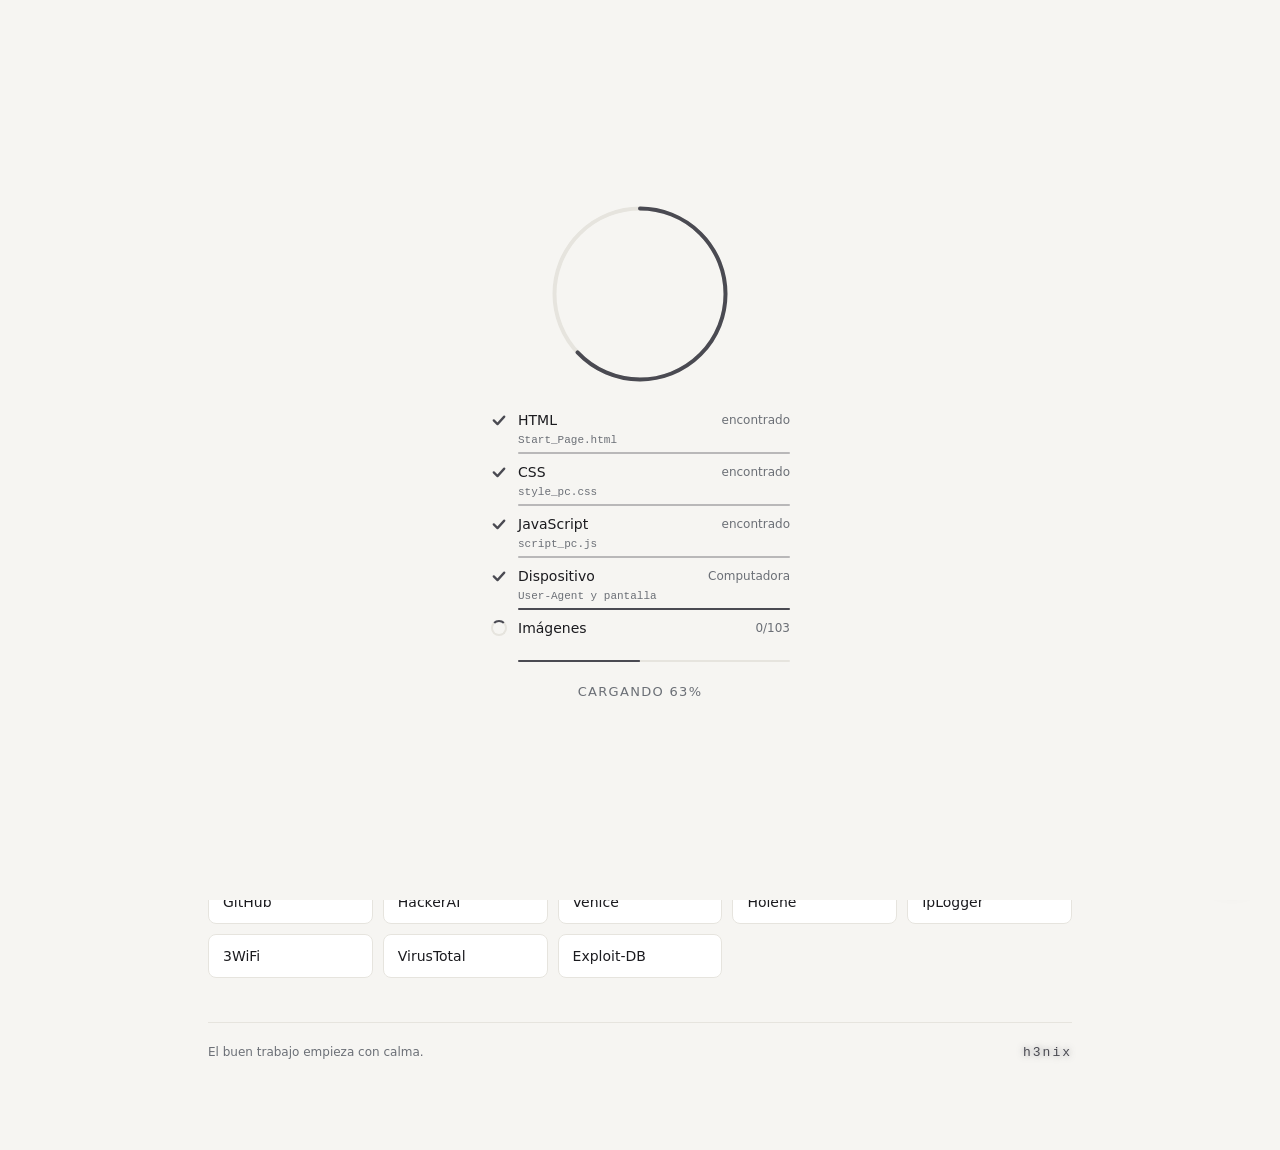
==== Start_Page.html @ fe0978cd "Add files via upload" ====
<!DOCTYPE html>
<html lang="es">
<head>
  <meta charset="UTF-8">
  <meta name="viewport" content="width=device-width, initial-scale=1, viewport-fit=cover">
  <!-- Seguridad: solo se ejecutan TUS script_pc.js y script_mov.js; nada inline, nada de otros sitios -->
  <meta http-equiv="Content-Security-Policy" content="default-src 'none'; script-src 'self'; style-src 'self' 'unsafe-inline' https://fonts.googleapis.com; font-src https://fonts.gstatic.com; img-src 'self' data: blob: https://www.google.com https://*.gstatic.com; connect-src 'self' https://api.open-meteo.com https://suggestqueries.google.com https://duckduckgo.com https://es.wikipedia.org; form-action 'self'; base-uri 'none'; object-src 'none'">
  <meta name="referrer" content="no-referrer">
  <title>AKON Search</title>
  <link rel="icon" type="image/png" href="images/Start_Page.png">
  <link rel="preconnect" href="https://fonts.googleapis.com">
  <link rel="preconnect" href="https://fonts.gstatic.com" crossorigin>
  <link href="https://fonts.googleapis.com/css2?family=Fraunces:opsz,wght@9..144,340;9..144,480&family=Inter:wght@400;500;600;700&family=Share+Tech+Mono&display=swap" rel="stylesheet">
  <link rel="stylesheet" href="style_pc.css">
  <link rel="stylesheet" href="style_mov.css" data-for="mobile">
  <!-- Sin JavaScript la página no inicia: se queda el aviso -->
  <noscript><style>.intro-center{display:none} .err{display:flex !important; opacity:1 !important; animation:none !important}</style></noscript>
</head>
<body class="intro-active intro-name">

<!-- Pantalla de inicio: logo con anillo de carga que luego viaja a su lugar; la maneja script_pc.js (sección 16) -->
<div class="intro" id="intro" aria-hidden="true">
  <div class="intro-center">
    <div class="intro-stage">
      <svg class="intro-ring" viewBox="0 0 120 120"><circle class="ring-bg" cx="60" cy="60" r="54"></circle><circle class="ring-fg" id="introRing" cx="60" cy="60" r="54"></circle></svg>
      <img class="intro-logo" id="introLogo" src="images/Logo.png" alt="" width="120" height="120">
      <span class="intro-check"><svg viewBox="0 0 24 24" fill="none" stroke="currentColor" stroke-width="3" stroke-linecap="round" stroke-linejoin="round"><polyline points="5 12.5 10 17.5 19 7.5"></polyline></svg></span>
    </div>
    <ul class="intro-steps" id="introSteps"></ul>
    <div class="intro-text"><span id="introLabel">Cargando</span> <span id="introPct">0%</span></div>
  </div>
</div>

<!-- Páginas de error (404 y 106). script_pc.js las muestra en lugar de la página cuando falta algo o no hay internet
     y cambia los textos. Si script_pc.js no cargó, esta misma pantalla (con los textos de aquí) aparece sola a los 8 s, solo con CSS. -->
<div class="err" id="errPage" hidden>
  <div class="err-page">
    <div class="err-scene">
      <div class="err-art" role="img" aria-label="Un cavernícola jugando con un cable"></div>
      <h1 id="errCode">404</h1>
    </div>
    <div class="err-box">
      <h2 id="errTitle">Parece que algo se perdió</h2>
      <p id="errText">No se pudo iniciar AKON Search: falta <b>script_pc.js</b> o JavaScript está desactivado.</p>
      <p class="err-detail" id="errDetail" hidden></p>
      <div><a class="err-btn" id="errBtn" href="">
        <svg viewBox="0 0 24 24" fill="none" stroke="currentColor" stroke-width="2.4" stroke-linecap="round" stroke-linejoin="round" aria-hidden="true"><path d="M21 12a9 9 0 1 1-2.64-6.36"></path><polyline points="21 3 21 9 15 9"></polyline></svg>
        <span>Reintentar</span>
      </a></div>
    </div>
  </div>
</div>
<main>

  <!-- Tu logo va en images/Logo.png (si no existe, solo se ve el nombre) -->
  <div class="masthead">
    <div class="brand">
      <img class="brand-logo" src="images/Logo.png" alt="" width="110" height="110">
      <span class="brand-name">AKON Search</span>
    </div>
  </div>

  <div class="hero">
    <div class="greeting" id="greeting">Buenos días</div>
    <div class="clock"><time id="clockTime">00:00</time><span class="ampm" id="clockPeriod"></span></div>
    <div class="date" id="date">—</div>

    <!-- Clima (lo llena script_pc.js). Clic: usar mi ubicación / volver al lugar por defecto -->
    <button type="button" class="weather" id="weather" aria-label="Clima actual" title="Clic para usar mi ubicación">
      <span class="w-top"><span class="w-icon" id="wIcon" aria-hidden="true"></span><span class="w-temp" id="wTemp"></span></span>
      <span class="w-desc" id="wDesc"></span>
      <span class="w-meta" id="wPlace"></span>
      <span class="w-meta" id="wDetail"></span>
    </button>
  </div>

  <!-- Los buscadores del menú los genera script_pc.js a partir de la lista ENGINES -->
  <form class="search" id="searchForm" autocomplete="off">
    <button type="button" class="engine-btn" id="engineBtn" aria-haspopup="listbox" aria-expanded="false" aria-label="Elegir buscador">
      <span class="engine-mark" id="engineMark">G</span>
      <svg class="chev" viewBox="0 0 24 24" fill="none" stroke-width="2.4" stroke-linecap="round" stroke-linejoin="round"><polyline points="6 9 12 15 18 9"></polyline></svg>
    </button>

    <input id="q" type="text" maxlength="200" placeholder="Buscar con Google" aria-label="Buscar" autocomplete="off" spellcheck="false">
    <div class="ph-overlay" id="phOverlay" aria-hidden="true"><span id="phText"></span><span class="ph-bar"></span></div>

    <ul class="engine-menu" id="engineMenu" role="listbox"></ul>

    <div class="history-menu" id="historyMenu">
      <div class="history-head">
        <span>Búsquedas recientes</span>
        <button type="button" class="clear-btn" id="clearHistory">Borrar</button>
      </div>
      <ul class="history-list" id="historyList" role="listbox" aria-label="Búsquedas recientes"></ul>
    </div>
  </form>

  <!-- Accesos directos: los agregas tú con el botón "+" (se guardan en el navegador); script_pc.js los dibuja -->
  <div class="shortcuts" id="shortcuts" aria-label="Accesos directos"></div>

  <!-- Para agregar un enlace: copia un <a> de cualquier sección y cambia href, la imagen y el texto.
       El tamaño del icono se cambia con width y height del <img>. -->
  <section>
    <h2>Redes sociales</h2>
    <div class="grid">
      <a href="https://www.linkedin.com" target="_blank" rel="noopener">
        <img src="images/LinkedIn.png" alt="" width="35" height="35">
        LinkedIn
      </a>

      <a href="https://4chan.org/" target="_blank" rel="noopener">
        <img src="images/4Chan.png" alt="" width="60" height="35">
        4chan
      </a>

      <a href="https://web.whatsapp.com/" target="_blank" rel="noopener">
        <img src="images/WhatsApp.png" alt="" width="35" height="35">
        WhatsApp
      </a>
    </div>
  </section>

  <section>
    <h2>Google</h2>
    <div class="grid">
      <a href="https://mail.google.com" target="_blank" rel="noopener">
        <img src="images/Gmail.png" alt="" width="55" height="30">
        Gmail
      </a>

      <a href="https://drive.google.com" target="_blank" rel="noopener">
        <img src="images/GoogleDrive.png" alt="" width="55" height="35">
        Google Drive
      </a>

      <a href="https://www.youtube.com/" target="_blank" rel="noopener">
        <img src="images/YouTube.png" alt="" width="55" height="35">
        YouTube
      </a>

      <a href="https://classroom.google.com/" target="_blank" rel="noopener">
        <img src="images/Classroom.png" alt="" width="55" height="35">
        Classroom
      </a>
    </div>
  </section>

  <section>
    <h2>Inteligencia artificial</h2>
    <div class="grid">
      <a href="https://claude.ai" target="_blank" rel="noopener">
        <img src="images/Claude.png" alt="" width="35" height="35">
        Claude
      </a>

      <a href="https://gemini.google.com" target="_blank" rel="noopener">
        <img src="images/Gemini.png" alt="" width="35" height="35">
        Gemini
      </a>

      <a href="https://chatgpt.com" target="_blank" rel="noopener">
        <img src="images/ChatGPT.png" alt="" width="35" height="35">
        ChatGPT
      </a>

      <a href="https://grok.com/" target="_blank" rel="noopener">
        <img src="images/Grok.png" alt="" width="35" height="35">
        Grok
      </a>

      <a href="https://chat.deepseek.com/" target="_blank" rel="noopener">
        <img src="images/DeepSeek.png" alt="" width="60" height="35">
        DeepSeek
      </a>
    </div>
  </section>

  <section>
    <h2>Herramientas de hacking</h2>
    <div class="grid">
      <a href="https://github.com" target="_blank" rel="noopener">
        <img src="images/GitHub.png" alt="" width="35" height="35">
        GitHub
      </a>

      <a href="https://hackerai.co/" target="_blank" rel="noopener">
        <img src="images/HackerAI.png" alt="" width="35" height="35">
        HackerAI
      </a>

      <a href="https://venice.ai/token" target="_blank" rel="noopener">
        <img src="images/Venice.png" alt="" width="35" height="35">
        Venice
      </a>

      <a href="https://holehe.org/" target="_blank" rel="noopener">
        <img src="images/Holehe.png" alt="" width="75" height="35">
        Holehe
      </a>

      <a href="https://iplogger.org/" target="_blank" rel="noopener">
        <img src="images/IpLogger.png" alt="" width="35" height="35">
        IpLogger
      </a>

      <a href="https://3wifi.dev/" target="_blank" rel="noopener">
        <img src="images/3WiFi.png" alt="" width="35" height="35">
        3WiFi
      </a>

      <a href="https://www.virustotal.com/" target="_blank" rel="noopener">
        <img src="images/VirusTotal.png" alt="" width="35" height="35">
        VirusTotal
      </a>

      <a href="https://www.exploit-db.com/" target="_blank" rel="noopener">
        <img src="images/ExploitDB.png" alt="" width="35" height="35">
        Exploit-DB
      </a>
    </div>
  </section>

  <footer>
    <span>El buen trabajo empieza con calma.</span>
    <span class="signature">h3nix</span>
  </footer>

</main>

<!-- Botón para abrir "Personalizar"; script_pc.js llena cada parte del panel -->
<button type="button" class="fab" id="bgBtn" aria-label="Personalizar" aria-expanded="false" aria-controls="bgPanel">
  <span class="fab-label" aria-hidden="true">Personalizar</span>
  <svg class="fab-icon" viewBox="0 0 24 24" fill="none" stroke="currentColor" stroke-width="2" stroke-linecap="round" stroke-linejoin="round">
    <path class="pencil-line" d="M12 20h9"></path>
    <path d="M16.5 3.5a2.121 2.121 0 0 1 3 3L7 19l-4 1 1-4Z"></path>
  </svg>
</button>

<aside class="cz-panel" id="bgPanel" aria-hidden="true">
  <!-- El contenido va en su propia caja con scroll: así la barra queda dentro del panel y lejos de las esquinas redondeadas -->
  <div class="cz-scroll">
    <div class="cz-head">
      <span>Personalizar</span>
      <button type="button" class="cz-close" id="bgClose" aria-label="Cerrar">×</button>
    </div>

    <div class="cz-section">
      <h4>Apariencia</h4>
      <div class="cz-swatches" id="themeSwatches"></div>
    </div>

    <div class="cz-section">
      <div class="cz-row">
        <span>Fondos de pantalla</span>
        <label class="cz-switch">
          <input type="checkbox" id="bgToggle" checked>
          <span class="cz-slider"></span>
        </label>
      </div>
      <div class="bg-grid" id="bgGrid"></div>
    </div>

    <div class="cz-section">
      <div class="cz-row">
        <span>Accesos directos</span>
        <label class="cz-switch">
          <input type="checkbox" id="scToggle" checked>
          <span class="cz-slider"></span>
        </label>
      </div>
      <div class="cz-row cz-sub" id="scRowsRow">
        <span>Número de filas</span>
        <select class="cz-select" id="scRows">
          <option value="1">1</option>
          <option value="2">2</option>
          <option value="3">3</option>
          <option value="99">Todas</option>
        </select>
      </div>
    </div>
  </div>

  <!-- Enlace fijo abajo a la izquierda: queda siempre visible, aunque el contenido haga scroll -->
  <div class="cz-foot">
    <button type="button" class="cz-more" id="bgMore">
      <svg viewBox="0 0 24 24" fill="none" stroke="currentColor" stroke-width="2" stroke-linecap="round" stroke-linejoin="round" aria-hidden="true">
        <circle cx="12" cy="12" r="3"></circle>
        <path d="M19.4 15a1.65 1.65 0 0 0 .33 1.82l.06.06a2 2 0 0 1 0 2.83 2 2 0 0 1-2.83 0l-.06-.06a1.65 1.65 0 0 0-1.82-.33 1.65 1.65 0 0 0-1 1.51V21a2 2 0 0 1-2 2 2 2 0 0 1-2-2v-.09A1.65 1.65 0 0 0 9 19.4a1.65 1.65 0 0 0-1.82.33l-.06.06a2 2 0 0 1-2.83 0 2 2 0 0 1 0-2.83l.06-.06a1.65 1.65 0 0 0 .33-1.82 1.65 1.65 0 0 0-1.51-1H3a2 2 0 0 1-2-2 2 2 0 0 1 2-2h.09A1.65 1.65 0 0 0 4.6 9a1.65 1.65 0 0 0-.33-1.82l-.06-.06a2 2 0 0 1 0-2.83 2 2 0 0 1 2.83 0l.06.06a1.65 1.65 0 0 0 1.82.33H9a1.65 1.65 0 0 0 1-1.51V3a2 2 0 0 1 2-2 2 2 0 0 1 2 2v.09a1.65 1.65 0 0 0 1 1.51 1.65 1.65 0 0 0 1.82-.33l.06-.06a2 2 0 0 1 2.83 0 2 2 0 0 1 0 2.83l-.06.06a1.65 1.65 0 0 0-.33 1.82V9a1.65 1.65 0 0 0 1.51 1H21a2 2 0 0 1 2 2 2 2 0 0 1-2 2h-.09a1.65 1.65 0 0 0-1.51 1z"></path>
      </svg>
      <span>Administrar más ajustes</span>
    </button>
  </div>
</aside>
<input type="file" id="bgFileInput" accept="image/*" hidden>

<!-- Buscador rápido (Ctrl + V): desenfoca la página y muestra solo esta barra; lo llena script_pc.js -->
<div class="qs" id="qs" aria-hidden="true">
  <div class="qs-box" role="dialog" aria-label="Buscador rápido">
    <div class="qs-bar">
      <svg class="qs-icon" viewBox="0 0 24 24" fill="none" stroke="currentColor" stroke-width="2" stroke-linecap="round" stroke-linejoin="round" aria-hidden="true"><circle cx="11" cy="11" r="7"></circle><line x1="21" y1="21" x2="16.5" y2="16.5"></line></svg>
      <input id="qsInput" type="text" maxlength="200" placeholder="Buscador rápido" aria-label="Buscador rápido" autocomplete="off" spellcheck="false">
      <kbd>Esc</kbd>
    </div>
    <ul class="qs-list" id="qsList" role="listbox"></ul>
    <div class="qs-foot">
      <span><kbd>↑</kbd><kbd>↓</kbd> mover</span>
      <span><kbd>↵</kbd> abrir</span>
      <span><kbd>⇧</kbd><kbd>↵</kbd> buscar en la web</span>
    </div>
  </div>
</div>

<dialog class="sc-dialog" id="scDialog" aria-labelledby="scTitle">
  <form class="sc-form" id="scForm" novalidate>
    <h3 id="scTitle">Nuevo acceso directo</h3>
    <label>Dirección
      <input id="scUrl" type="text" maxlength="2048" inputmode="url" placeholder="youtube.com" autocomplete="off" spellcheck="false">
    </label>
    <label>Nombre (opcional)
      <input id="scName" type="text" placeholder="YouTube" maxlength="24" autocomplete="off">
    </label>
    <div class="sc-error" id="scError" role="alert"></div>
    <div class="sc-actions">
      <button type="button" class="sc-btn" id="scCancel">Cancelar</button>
      <button type="submit" class="sc-btn primary">Agregar</button>
    </div>
  </form>
</dialog>

<!-- Celular: barra de navegación inferior con 3 pestañas (Inicio, Enlaces y Ajustes). Solo se ve cuando el dispositivo es móvil;
     la maneja script_mov.js, que dibuja el hueco "líquido" y mueve la burbuja blanca. -->
<nav class="mnav" id="mnav" aria-label="Navegación">
  <svg class="mnav-shadow" aria-hidden="true" focusable="false"><path id="mnavShadow"></path></svg>
  <div class="mnav-glass" id="mnavGlass" aria-hidden="true"></div>
  <svg class="mnav-rim" aria-hidden="true" focusable="false">
    <defs>
      <linearGradient id="mnavRimGrad" x1="0" y1="0" x2="1" y2="1">
        <stop offset="0" stop-color="#fff" stop-opacity=".85"></stop>
        <stop offset=".45" stop-color="#fff" stop-opacity=".18"></stop>
        <stop offset="1" stop-color="#fff" stop-opacity=".5"></stop>
      </linearGradient>
    </defs>
    <path id="mnavPath"></path>
  </svg>
  <div class="mnav-bubble" id="mnavBubble" aria-hidden="true"></div>
  <div class="mnav-row">
    <button type="button" class="mnav-item active" data-tab="home" aria-label="Inicio" aria-current="page">
      <span class="mnav-ico"><svg viewBox="0 0 24 24" fill="none" stroke="currentColor" stroke-width="2" stroke-linecap="round" stroke-linejoin="round" aria-hidden="true"><path d="M3 11l9-8 9 8"></path><path d="M5 9.5V20h14V9.5"></path></svg></span>
      <span class="mnav-label">Inicio</span>
    </button>
    <button type="button" class="mnav-item" data-tab="links" aria-label="Enlaces">
      <span class="mnav-ico"><svg viewBox="0 0 24 24" fill="none" stroke="currentColor" stroke-width="2" stroke-linecap="round" stroke-linejoin="round" aria-hidden="true"><path d="M10 13a5 5 0 0 0 7.54.54l3-3a5 5 0 0 0-7.07-7.07l-1.72 1.71"></path><path d="M14 11a5 5 0 0 0-7.54-.54l-3 3a5 5 0 0 0 7.07 7.07l1.71-1.71"></path></svg></span>
      <span class="mnav-label">Enlaces</span>
    </button>
    <button type="button" class="mnav-item" data-tab="settings" aria-label="Ajustes">
      <span class="mnav-ico"><svg viewBox="0 0 24 24" fill="none" stroke="currentColor" stroke-width="2" stroke-linecap="round" stroke-linejoin="round" aria-hidden="true"><circle cx="12" cy="12" r="3"></circle><path d="M19.4 15a1.65 1.65 0 0 0 .33 1.82l.06.06a2 2 0 0 1 0 2.83 2 2 0 0 1-2.83 0l-.06-.06a1.65 1.65 0 0 0-1.82-.33 1.65 1.65 0 0 0-1 1.51V21a2 2 0 0 1-2 2 2 2 0 0 1-2-2v-.09A1.65 1.65 0 0 0 9 19.4a1.65 1.65 0 0 0-1.82.33l-.06.06a2 2 0 0 1-2.83 0 2 2 0 0 1 0-2.83l.06-.06a1.65 1.65 0 0 0 .33-1.82 1.65 1.65 0 0 0-1.51-1H3a2 2 0 0 1-2-2 2 2 0 0 1 2-2h.09A1.65 1.65 0 0 0 4.6 9a1.65 1.65 0 0 0-.33-1.82l-.06-.06a2 2 0 0 1 0-2.83 2 2 0 0 1 2.83 0l.06.06a1.65 1.65 0 0 0 1.82.33H9a1.65 1.65 0 0 0 1-1.51V3a2 2 0 0 1 2-2 2 2 0 0 1 2 2v.09a1.65 1.65 0 0 0 1 1.51 1.65 1.65 0 0 0 1.82-.33l.06-.06a2 2 0 0 1 2.83 0 2 2 0 0 1 0 2.83l-.06.06a1.65 1.65 0 0 0-.33 1.82V9a1.65 1.65 0 0 0 1.51 1H21a2 2 0 0 1 2 2 2 2 0 0 1-2 2h-.09a1.65 1.65 0 0 0-1.51 1z"></path></svg></span>
      <span class="mnav-label">Ajustes</span>
    </button>
  </div>
</nav>

<script src="script_pc.js"></script>
<script src="script_mov.js"></script>
</body>
</html>
---- style_pc.css ----
/* style_pc.css — estilos base y de computadora (también se usan en el celular como base). Las reglas exclusivas del celular están en style_mov.css */

/* =========================================================
   Start Page
   1. Variables y base
   2. Estructura (main, encabezado, reloj)
   3. Barra de búsqueda
   4. Menús desplegables (buscadores y recientes)
   5. Enlaces
   6. Pie de página
   7. Fondo de pantalla
   8. Liquid Glass
   9. Animación de las tarjetas al pasar el mouse
  10. Animación de los menús (buscadores y recientes)
  11. Autocompletado
  12. Clima
  13. Accesos directos
  14. Buscador rápido (Ctrl + V)
  15. Pantalla de inicio
   ========================================================= */

/* ---------- 1. Variables y base ---------- */
:root{
  --bg:     #f6f5f2;
  --panel:  #ffffff;
  --ink:    #1b1b1f;
  --muted:  #6b6f76;
  --faint:  #9a9da3;
  --border: #e6e4de;
  --accent: #0e6b5c;
  --sans:  'Inter', ui-sans-serif, system-ui, -apple-system, sans-serif;
  --serif: 'Fraunces', ui-serif, Georgia, serif;

  padding-top: env(safe-area-inset-top, 0px);
  padding-bottom: env(safe-area-inset-bottom, 0px);
}
/* Modo oscuro: sin elección guardada sigue al sistema; con el interruptor se fija con <html data-mode="dark|light"> */
@media (prefers-color-scheme: dark){
  :root:not([data-mode="light"]){
    --bg:     #15161a;
    --panel:  #1c1d22;
    --ink:    #f2f1ed;
    --muted:  #9a9ba3;
    --border: #2b2c32;
    --accent: #4fb59e;
  }
}
:root[data-mode="dark"]{
  --bg:     #15161a;
  --panel:  #1c1d22;
  --ink:    #f2f1ed;
  --muted:  #9a9ba3;
  --border: #2b2c32;
  --accent: #4fb59e;
}
:root[data-mode="light"]{color-scheme:light;}
:root[data-mode="dark"]{color-scheme:dark;}

*{box-sizing:border-box; margin:0; padding:0;}
html, body{height:100%;}
body{
  background:var(--bg);
  color:var(--ink);
  font-family:var(--sans);
  -webkit-font-smoothing:antialiased;
  user-select:none;        /* el texto de la página ya no se puede seleccionar */
  -webkit-user-select:none;
}
.search input{
  user-select:text;        /* menos la barra de búsqueda: ahí sí se puede seleccionar y copiar */
  -webkit-user-select:text;
}

/* ---------- 2. Estructura ---------- */
main{
  max-width:760px;
  margin:0 auto;
  padding:9vh 24px 8vh;
}
@media (min-width:900px){
  main{max-width:960px; padding:11vh 48px 10vh;}
}
@media (min-width:1300px){
  main{max-width:1180px; padding:12vh 64px 10vh;}
}

/* Logo + nombre: pegados a la esquina superior izquierda de la pantalla, fuera de la columna
   central (por eso es absolute y no depende del ancho ni del margen de <main>). */
:root{--brand-h:clamp(72px, 11vw, 110px);}   /* alto del logo */
.masthead{
  position:absolute;
  top:max(14px, env(safe-area-inset-top, 0px));
  left:max(18px, env(safe-area-inset-left, 0px));
  display:flex;
  align-items:center;
  z-index:1;
}
/* El contenido empieza debajo del logo para que nunca se encimen */
main{padding-top:calc(var(--brand-h) + 56px);}

.brand{
  display:flex;
  align-items:center;
  color:var(--ink);
}
.brand-logo{
  width:var(--brand-h);
  height:var(--brand-h);
  margin-right:clamp(14px, 2.2vw, 22px);
  object-fit:contain;
}
.brand-name{
  font-family:var(--sans);
  font-weight:700;
  font-size:clamp(30px, 5.6vw, 50px);
  letter-spacing:-.02em;
  line-height:1;
  white-space:nowrap;
}

.hero{margin-bottom:48px;}
.greeting{
  font-size:14px;
  color:var(--muted);
  margin-bottom:6px;
}
.clock{
  font-family:var(--serif);
  font-weight:340;
  font-size:clamp(48px, 10vw, 84px);
  line-height:1;
  letter-spacing:-1px;
}
.clock .ampm{
  color:var(--muted);
  font-size:.42em;
  font-family:var(--sans);
  font-weight:500;
  margin-left:6px;
}
.date{
  margin-top:10px;
  font-size:14px;
  color:var(--muted);
}

/* ---------- 3. Barra de búsqueda ---------- */
.search{
  --pad-left:  66px;   /* espacio para el botón de buscador */
  --pad-right: 56px;
  position:relative;
  margin-bottom:56px;
}
.search input{
  display:block;
  width:100%;
  background:var(--panel);
  border:1px solid var(--border);
  border-radius:8px;
  padding:15px var(--pad-right) 15px var(--pad-left);
  font-family:var(--sans);
  font-size:15px;
  color:var(--ink);
  outline:none;
  transition:border-color .22s ease, border-radius .22s ease;
}
.search input::placeholder{color:var(--muted);}
.search input:focus{border-color:var(--accent);}
/* El cursor del sistema se oculta mientras se ve el texto de ayuda (lo controla script_pc.js) */
.search input.no-caret{caret-color:transparent;}

/* Capa de la animación del texto de ayuda: mismo texto, tamaño y posición que el input */
.ph-overlay{
  display:none;
  position:absolute;
  top:0;
  bottom:0;
  left:calc(var(--pad-left) + 1px);   /* + 1px del borde del input */
  right:var(--pad-right);
  align-items:center;
  overflow:hidden;
  white-space:pre;
  pointer-events:none;
  font-family:var(--sans);
  font-size:15px;
  color:var(--muted);
}
.ph-overlay.on{display:flex;}
/* La barrita tiene el mismo color que el cursor del sistema (el color del texto) */
.ph-bar{
  flex-shrink:0;
  width:1px;
  height:1.25em;
  background:var(--ink);
}

/* Botón para elegir buscador */
.engine-btn{
  position:absolute;
  left:10px;
  top:50%;
  transform:translateY(-50%);
  display:flex;
  align-items:center;
  gap:3px;
  padding:4px 7px 4px 5px;
  background:var(--bg);
  border:1px solid transparent;
  border-radius:14px;
  cursor:pointer;
  transition:background .15s, border-color .15s;
}
.engine-btn:hover{background:var(--border);}
.engine-btn[aria-expanded="true"]{background:var(--border); border-color:var(--border);}
.engine-btn .chev{
  width:13px;
  height:13px;
  flex-shrink:0;
  stroke:var(--muted);
  transition:transform .22s cubic-bezier(.4,0,.2,1);
}
.engine-btn[aria-expanded="true"] .chev{transform:rotate(179deg);}

/* Icono del buscador (o su inicial si la imagen no carga) */
.engine-mark{
  width:20px;
  height:20px;
  flex-shrink:0;
  display:flex;
  align-items:center;
  justify-content:center;
  border-radius:5px;
  background:#4285f4;
  font-family:var(--serif);
  font-size:10px;
  font-weight:480;
  color:#fff;
}
.engine-mark:has(img){background:transparent;}
.engine-mark.fallback{background:#888;}
.engine-mark img{width:100%; height:100%; object-fit:contain;}

/* ---------- 4. Menús desplegables ---------- */

/* Elementos de lista compartidos por los dos menús */
.engine-menu button,
.history-list button{
  display:flex;
  align-items:center;
  width:100%;
  background:none;
  border:none;
  border-radius:6px;
  font-family:var(--sans);
  color:var(--ink);
  text-align:left;
  cursor:pointer;
}
.engine-menu button:hover,
.history-list button:hover,
.history-list button.active,
.history-list button:focus-visible{background:var(--bg);}

/* Menú de buscadores */
.engine-menu{
  position:absolute;
  top:calc(100% + 8px);
  left:0;
  z-index:10;
  width:210px;
  padding:6px;
  list-style:none;
  background:var(--panel);
  border:1px solid var(--border);
  border-radius:10px;
  box-shadow:0 12px 30px rgba(0,0,0,.12);
  opacity:0;
  transform:translateY(-8px) scale(.97);
  transform-origin:top left;
  pointer-events:none;
  transition:opacity .18s ease, transform .18s cubic-bezier(.2,0,.2,1);
}
.engine-menu.open{
  opacity:1;
  transform:translateY(0) scale(1);
  pointer-events:auto;
}
.engine-menu button{
  gap:10px;
  padding:8px 9px;
  font-size:13.5px;
}
.engine-menu button.current{color:var(--accent); font-weight:600;}
.engine-menu img{width:16px; height:16px; margin-right:6px;}

/* Búsquedas recientes: el desplegable es la continuación del mismo cuadro de búsqueda */
.search.expanded input{
  transition:border-color .3s ease, border-radius .3s cubic-bezier(.22,1,.36,1);
  border-color:var(--accent);
  border-bottom-color:var(--border);
  border-radius:8px 8px 0 0;
}
.history-menu{
  position:absolute;
  top:100%;
  left:0;
  right:0;
  z-index:9;
  padding:6px;
  background:var(--panel);
  border:1px solid var(--accent);
  border-top:none;
  border-radius:0 0 8px 8px;
  box-shadow:0 14px 24px -10px rgba(0,0,0,.14);
  visibility:hidden;
  pointer-events:none;
  clip-path:inset(0 -30px 100% -30px);
  transition:clip-path .22s cubic-bezier(.4,0,.2,1), visibility 0s linear .22s;
}
.history-menu.open{
  visibility:visible;
  pointer-events:auto;
  clip-path:inset(0 -30px -40px -30px);
  transition:clip-path .38s cubic-bezier(.22,1,.36,1), visibility 0s;
}
/* El contenido aparece un instante después, mientras el cuadro se abre */
.history-menu > *{
  opacity:0;
  transform:translateY(-4px);
  transition:opacity .12s ease, transform .12s ease;
}
.history-menu.open > *{
  opacity:1;
  transform:none;
  transition:opacity .26s ease .07s, transform .34s cubic-bezier(.22,1,.36,1) .07s;
}
@media (prefers-reduced-motion:reduce){
  .history-menu, .history-menu > *, .search input{transition:none !important;}
}

.history-head{
  display:flex;
  justify-content:space-between;
  align-items:center;
  padding:6px 9px 4px;
  font-size:12px;
  color:var(--muted);
}
.clear-btn{
  padding:2px 6px;
  background:none;
  border:none;
  border-radius:4px;
  font-family:var(--sans);
  font-size:12px;
  color:var(--muted);
  cursor:pointer;
}
.clear-btn:hover,
.clear-btn:focus-visible{color:var(--accent);}

.history-list{list-style:none;}
.history-list button{
  gap:12px;
  padding:9px;
  font-size:14px;
}
.h-icon{
  width:16px;
  height:16px;
  flex-shrink:0;
  stroke:var(--muted);
}
.h-query{
  flex:1;
  min-width:0;
  overflow:hidden;
  text-overflow:ellipsis;
  white-space:nowrap;
}
.h-engine{
  flex-shrink:0;
  font-size:12px;
  color:var(--faint);
}

/* ---------- 5. Enlaces ---------- */
section{margin-bottom:44px;}
section h2{
  margin-bottom:14px;
  font-size:13px;
  font-weight:500;
  color:var(--muted);
}

.grid{
  display:grid;
  grid-template-columns:repeat(auto-fill, minmax(148px, 1fr));
  gap:10px;
}
.grid a{
  display:flex;
  align-items:center;
  gap:10px;
  padding:13px 14px;
  background:var(--panel);
  border:1px solid var(--border);
  border-radius:8px;
  text-decoration:none;
  font-size:14px;
  font-weight:500;
  color:var(--ink);
  transition:border-color .15s, transform .1s;
}
.grid a:hover,
.grid a:focus-visible{border-color:var(--accent);}
.grid a:active{transform:scale(.98);}
.grid img{object-fit:contain;}   /* el tamaño de cada icono va en el HTML (width y height) */

/* ---------- 6. Pie de página ---------- */
footer{
  display:flex;
  justify-content:space-between;
  flex-wrap:wrap;
  gap:8px;
  padding-top:22px;
  border-top:1px solid var(--border);
  font-size:12px;
  color:var(--muted);
}
footer .signature{
  font-family:'Share Tech Mono', ui-monospace, monospace;
  font-size:13px;
  letter-spacing:2px;
  color:var(--accent);
  text-shadow:0 0 6px color-mix(in srgb, var(--accent) 55%, transparent);
}

/* ---------- 7. Fondo de pantalla ---------- */
/* Cuando hay un fondo elegido, la imagen cubre toda la pantalla y se queda fija al hacer scroll */
/* El fondo se dibuja en capas fijas detrás de todo (las crea script_pc.js) para poder animar los cambios */
.bg-stage{position:fixed; inset:0; z-index:-1; overflow:hidden; pointer-events:none;}
.bg-layer{
  position:absolute; inset:0;
  background-size:cover; background-position:center; background-repeat:no-repeat;
  will-change:opacity, transform, filter;
}
/* Mientras el fondo cambia, los colores de la página (texto, tarjetas, buscador) pasan suavemente de un estilo al otro */
body.bg-fading main, body.bg-fading main *, body.bg-fading .fab{
  transition-property:color, text-shadow, background-color, border-color, box-shadow, backdrop-filter, -webkit-backdrop-filter !important;
  transition-duration:.8s !important;
  transition-timing-function:ease !important;
}
/* Tarjetas de fondos del panel: se apagan cuando el interruptor está desactivado */
#bgGrid{transition:opacity .6s ease, filter .6s ease;}
#bgGrid.bg-off{opacity:.38; filter:saturate(.2);}
@media (prefers-reduced-motion:reduce){ #bgGrid{transition:none;} }

.fab{
  position:fixed;
  right:24px;
  bottom:24px;
  z-index:60;   /* por encima del panel, para que nunca quede tapado */
  width:48px;
  height:48px;
  display:flex;
  align-items:center;
  justify-content:center;
  background:var(--accent);
  border:none;
  border-radius:50%;
  color:#fff;
  box-shadow:0 8px 20px rgba(0,0,0,.25);
  cursor:pointer;
  transition:right .3s cubic-bezier(.22,1,.36,1), transform .15s;
}
.fab:hover{transform:scale(1.06);}
/* Con el panel abierto, el botón se recorre para no quedar debajo */
.fab.shifted{right:304px;}
.fab-icon{width:20px; height:20px;}

/* El panel "Personalizar" lleva su propia paleta oscura fija, sin importar el tema
   claro/oscuro de la página: así se ve igual que el panel de personalización de Firefox,
   que le sirvió de referencia a este diseño. */
.cz-panel{
  --cz-bg:     #1c1b22;
  --cz-panel:  #2b2a33;
  --cz-border: rgba(255,255,255,.14);
  --cz-ink:    #f8f8fa;
  --cz-muted:  #cfcfd8;
  /* Color fijo del panel: no cambia con el tema de color de la página */
  --accent:    #e6e6ea;

  position:fixed;
  top:0;
  right:-320px;
  z-index:50;
  width:300px;
  height:100%;
  padding:20px 18px 28px;
  padding-top:calc(20px + env(safe-area-inset-top, 0px));
  overflow-y:auto;
  background:var(--cz-bg);
  color:var(--cz-ink);
  border-left:1px solid var(--cz-border);
  box-shadow:-12px 0 30px rgba(0,0,0,.35);
  font-family:var(--sans);
  transition:right .3s cubic-bezier(.22,1,.36,1);
}
.cz-panel.open{right:0;}

.cz-head{
  display:flex;
  justify-content:space-between;
  align-items:center;
  margin-bottom:18px;
  font-size:16px;
  font-weight:700;
}
.cz-close{
  padding:2px 8px;
  background:none;
  border:none;
  border-radius:4px;
  font-size:20px;
  line-height:1;
  color:var(--cz-muted);
  cursor:pointer;
}
.cz-close:hover{background:rgba(255,255,255,.08); color:var(--cz-ink);}

.cz-section{padding:16px 0; border-top:1px solid var(--cz-border);}
.cz-section:first-of-type{border-top:none; padding-top:0;}
.cz-section h4{margin-bottom:12px; font-size:13px; font-weight:700;}

.cz-row{
  display:flex;
  align-items:center;
  justify-content:space-between;
  gap:12px;
  font-size:13.5px;
}
.cz-row + .cz-row{margin-top:14px;}
.cz-row.cz-sub{color:var(--cz-muted); font-size:13px;}


/* Menú desplegable con forma de píldora, para "Número de filas" */
.cz-select{
  padding:5px 12px;
  background:transparent;
  border:1px solid var(--cz-border);
  border-radius:999px;
  font-family:var(--sans);
  font-size:13px;
  color:var(--cz-ink);
  cursor:pointer;
}
.cz-select:focus-visible{outline:2px solid var(--accent);}

/* Muestras de color del tema */
.cz-swatches{display:flex; flex-wrap:wrap; gap:10px;}
.cz-swatch{
  width:36px;
  height:36px;
  border-radius:50%;
  border:2px solid transparent;
  cursor:pointer;
  box-shadow:inset 0 0 0 1px rgba(255,255,255,.18);
}
.cz-swatch.default{
  background:conic-gradient(from 200deg, #7b5cff, #d65c8a, #f2a33c, #1e9e7c, #3d6fe0, #7b5cff);
}
.cz-swatch.selected{border-color:var(--cz-ink); box-shadow:0 0 0 2px var(--cz-bg), 0 0 0 3px var(--cz-ink);}

/* Botón "+" de más colores y su paleta */
.cz-swatch.custom{
  display:grid; place-items:center;
  background:transparent;
  border:2px dashed rgba(255,255,255,.4);
  color:var(--cz-muted);
}
.cz-swatch.custom svg{width:16px; height:16px;}
.cz-swatch.custom svg{transition:transform .4s cubic-bezier(.34,1.56,.64,1);}
.cz-swatch.custom[aria-expanded="true"] svg{transform:rotate(135deg);}
.cz-swatch.custom:hover{color:var(--cz-ink); border-color:var(--cz-ink);}
.cz-swatch.custom.has-color{border-style:solid; border-color:transparent; color:#fff;}
.cz-swatch.custom.has-color svg{filter:drop-shadow(0 0 2px rgba(0,0,0,.6));}
.cz-swatch.custom.selected{border-color:var(--cz-ink);}
.cz-palette{
  display:grid;
  grid-template-columns:repeat(10, 1fr);
  gap:5px;
  margin-top:12px;
  padding:10px;
  background:var(--cz-panel);
  border:1px solid var(--cz-border);
  border-radius:10px;
}
.cz-palette[hidden]{display:none;}
.cz-pcolor{
  aspect-ratio:1;
  width:100%;
  padding:0;
  border:2px solid transparent;
  border-radius:50%;
  cursor:pointer;
  box-shadow:inset 0 0 0 1px rgba(255,255,255,.16);
  transition:transform .12s ease;
}
.cz-pcolor:hover{transform:scale(1.18);}
.cz-pcolor.selected{border-color:var(--cz-ink); box-shadow:0 0 0 1px var(--cz-bg);}

/* Contenedor de los fondos del panel */
.bg-grid{
  display:grid;
  grid-template-columns:repeat(2, 1fr);
  gap:10px;
}
/* ---------- 8. Liquid Glass ---------- */
/* Todo lo de esta sección va al final a propósito: sobrescribe los colores sólidos de arriba.
   Para quitar el efecto, borra esta sección completa. */
:root{
  --glass-bg:         rgba(255,255,255,.38);
  --glass-bg-hover:   rgba(255,255,255,.52);
  --glass-menu-bg:    rgba(255,255,255,.72);   /* menús flotantes: más opacos para leerse sobre las tarjetas */
  --glass-item-hover: rgba(255,255,255,.35);
  --glass-border:     rgba(255,255,255,.55);
  --glass-focus:      rgba(255,255,255,.85);   /* borde activo (foco, hover): neutro en vez del color de acento */
  --glass-hi:         rgba(255,255,255,.70);   /* brillo del borde superior */
  --glass-shadow:     0 8px 32px rgba(31,38,80,.18);
  --glass-blur:       blur(18px) saturate(180%);
}
@media (prefers-color-scheme: dark){
  :root:not([data-mode="light"]){
    --glass-bg:         rgba(28,29,34,.34);
    --glass-bg-hover:   rgba(48,50,58,.48);
    --glass-menu-bg:    rgba(28,29,34,.74);
    --glass-item-hover: rgba(255,255,255,.10);
    --glass-border:     rgba(255,255,255,.16);
    --glass-focus:      rgba(255,255,255,.50);
    --glass-hi:         rgba(255,255,255,.28);
    --glass-shadow:     0 8px 32px rgba(0,0,0,.35);
  }
}
:root[data-mode="dark"]{
  --glass-bg:         rgba(28,29,34,.34);
  --glass-bg-hover:   rgba(48,50,58,.48);
  --glass-menu-bg:    rgba(28,29,34,.74);
  --glass-item-hover: rgba(255,255,255,.10);
  --glass-border:     rgba(255,255,255,.16);
  --glass-focus:      rgba(255,255,255,.50);
  --glass-hi:         rgba(255,255,255,.28);
  --glass-shadow:     0 8px 32px rgba(0,0,0,.35);
}

/* Superficies de cristal: translúcidas, con desenfoque y bordes que atrapan la luz */
.search input,
.grid a,
.engine-menu,
.history-menu{
  background:var(--glass-bg);
  -webkit-backdrop-filter:var(--glass-blur);
  backdrop-filter:var(--glass-blur);
  border-color:var(--glass-border);
  box-shadow:
    var(--glass-shadow),
    inset 0 1px 0 var(--glass-hi),
    inset 0 -1px 0 rgba(255,255,255,.06),
    inset 0 0 22px rgba(255,255,255,.05);
}
.engine-menu,
.history-menu{background:var(--glass-menu-bg);}
.history-menu{
  border-color:var(--glass-focus);   /* sigue pareciendo parte de la barra al expandirse */
  /* sin brillo superior: ahí el menú se une con la barra y se vería una línea */
  box-shadow:var(--glass-shadow), inset 0 -1px 0 rgba(255,255,255,.06);
}

/* El desenfoque de la barra la pone por encima del botón de buscador y lo tapaba:
   se sube el botón para que se pueda clicar */
.engine-btn{z-index:2;}

/* Tarjetas: reflejo diagonal suave */
.grid a{
  position:relative;
  isolation:isolate;
  overflow:hidden;
  transition:border-color .15s, transform .1s, background .2s;
}
.grid a::before{
  content:"";
  position:absolute;
  inset:0;
  z-index:-1;
  pointer-events:none;
  background:linear-gradient(135deg, rgba(255,255,255,.22) 0%, rgba(255,255,255,0) 45%);
}
.grid a:hover,
.grid a:focus-visible{background:var(--glass-bg-hover);}

/* Botón de buscador y elementos de los menús */
.engine-btn{background:rgba(255,255,255,.12);}
.engine-btn:hover,
.engine-btn[aria-expanded="true"]{background:var(--glass-item-hover);}
.engine-menu button:hover,
.history-list button:hover,
.history-list button.active,
.history-list button:focus-visible{background:var(--glass-item-hover);}

/* Botón flotante: cristal teñido con el color de acento */
.fab{
  background:color-mix(in srgb, var(--accent) 65%, transparent);
  -webkit-backdrop-filter:var(--glass-blur);
  backdrop-filter:var(--glass-blur);
  border:1px solid var(--glass-border);
  box-shadow:0 8px 24px rgba(0,0,0,.25), inset 0 1px 0 var(--glass-hi);
}

/* Con un fondo elegido, el texto suelto necesita contraste sobre la imagen */
body.has-bg .clock{color:#fff; text-shadow:0 2px 18px rgba(0,0,0,.35);}
body.has-bg .greeting,
body.has-bg .date,
body.has-bg .clock .ampm,
body.has-bg section h2,
body.has-bg footer{
  color:rgba(255,255,255,.92);
  text-shadow:0 1px 10px rgba(0,0,0,.55);
}
body.has-bg footer{border-color:rgba(255,255,255,.3);}
body.has-bg .brand{color:#fff; text-shadow:0 1px 12px rgba(0,0,0,.55);}
body.has-bg .brand-logo{filter:drop-shadow(0 2px 8px rgba(0,0,0,.4));}

/* Si el navegador no soporta desenfoque, se usa un fondo más sólido para no perder legibilidad */
@supports not ((backdrop-filter:blur(1px)) or (-webkit-backdrop-filter:blur(1px))){
  :root{--glass-bg:rgba(255,255,255,.85);}
  @media (prefers-color-scheme: dark){:root:not([data-mode="light"]){--glass-bg:rgba(28,29,34,.88);}}
  :root[data-mode="dark"]{--glass-bg:rgba(28,29,34,.88);}
}
/* Quien pide menos transparencia en su sistema la recibe */
@media (prefers-reduced-transparency: reduce){
  :root{--glass-bg:var(--panel);}
  .search input,.grid a,.engine-menu,.history-menu,.fab{
    -webkit-backdrop-filter:none;
    backdrop-filter:none;
  }
}

/* Bordes activos en blanco translúcido (antes eran del color de acento) */
.search input:focus{border-color:var(--glass-focus);}
.search.expanded input{
  border-color:var(--glass-focus);
  border-bottom-color:var(--glass-border);
}
.grid a:hover,
.grid a:focus-visible{border-color:var(--glass-focus);}

/* Acento neutro: reemplaza el verde en la firma, el botón flotante, el buscador marcado y los enlaces "Borrar" */
:root{--accent:#4a4a52; --accent-base:#4a4a52;}
@media (prefers-color-scheme: dark){
  :root:not([data-mode="light"]){--accent:#e6e6ea; --accent-base:#e6e6ea;}
}
:root[data-mode="dark"]{--accent:#e6e6ea; --accent-base:#e6e6ea;}
/* La pantalla de carga (con su estela y onda) no sigue el tema de color: usa siempre el acento original */
.intro, .intro-trail, .land-ripple{--accent:var(--accent-base);}
.fab{
  background:var(--glass-bg-hover);
  color:var(--ink);
}
body.has-bg footer .signature{color:#fff;}

/* Sin href el navegador ya no pone la manita: se agrega a mano */
.grid a{cursor:pointer;}

/* Sin fondo de pantalla ("Ninguno") no hay nada que desenfocar: el Liquid Glass se apaga
   y vuelven las superficies sólidas. El efecto solo se ve cuando body tiene la clase has-bg. */
body:not(.has-bg){
  --glass-bg:         var(--panel);
  --glass-bg-hover:   var(--panel);
  --glass-menu-bg:    var(--panel);
  --glass-item-hover: var(--bg);
  --glass-border:     var(--border);
  --glass-focus:      var(--accent);
  --glass-blur:       none;
}
body:not(.has-bg) .grid a::before{display:none;}
body:not(.has-bg) .search input,
body:not(.has-bg) .grid a,
body:not(.has-bg) .fab{box-shadow:none;}
body:not(.has-bg) .fab{box-shadow:0 8px 20px rgba(0,0,0,.25);}
body:not(.has-bg) .engine-menu{box-shadow:0 12px 30px rgba(0,0,0,.12);}
body:not(.has-bg) .history-menu{box-shadow:0 14px 24px -10px rgba(0,0,0,.14);}
body:not(.has-bg) .engine-btn{background:var(--bg);}
body:not(.has-bg) .engine-btn:hover,
body:not(.has-bg) .engine-btn[aria-expanded="true"]{background:var(--border);}

/* Icono del buscador: cada icono es una capa para poder animar el cambio (ver renderEngineMark en script_pc.js) */
.engine-mark,
.engine-mark.fallback{
  position:relative;
  background:transparent;
}
.engine-mark .mark{
  position:absolute;
  inset:0;
  display:flex;
  align-items:center;
  justify-content:center;
  border-radius:5px;
}
.engine-mark .mark.fallback{background:#888;}   /* inicial del buscador si su imagen no carga */

/* ---------- 9. Animación de las tarjetas al pasar el mouse ---------- */
/* Se levantan un poco, el icono hace un giro con rebote y un destello de luz sigue al cursor
   (la posición --mx y --my la pone script_pc.js). */
.grid a{
  --mx:50%;
  --my:50%;
  --spot:rgba(255,255,255,.30);                 /* color del destello sobre el cristal */
  --lift:0 14px 30px rgba(31,38,80,.22);        /* sombra al levantarse */
  transition:
    transform .4s cubic-bezier(.22,1,.36,1),
    border-color .2s,
    background .25s,
    box-shadow .4s ease;
}
body:not(.has-bg) .grid a{--spot:rgba(0,0,0,.05);}
@media (prefers-color-scheme: dark){
  :root:not([data-mode="light"]) .grid a{--lift:0 14px 30px rgba(0,0,0,.42);}
  :root:not([data-mode="light"]) body:not(.has-bg) .grid a{--spot:rgba(255,255,255,.08);}
}
:root[data-mode="dark"] .grid a{--lift:0 14px 30px rgba(0,0,0,.42);}
:root[data-mode="dark"] body:not(.has-bg) .grid a{--spot:rgba(255,255,255,.08);}

.grid a::after{
  content:"";
  position:absolute;
  inset:0;
  z-index:-1;
  pointer-events:none;
  opacity:0;
  background:radial-gradient(circle 110px at var(--mx) var(--my), var(--spot), transparent 70%);
  transition:opacity .3s ease;
}
.grid img{transition:transform .45s cubic-bezier(.34,1.56,.64,1);}   /* la curva da el rebote */

/* Teclado (Tab): mismo efecto que el mouse */
.grid a:focus-visible{
  transform:translateY(-4px) scale(1.025);
  box-shadow:var(--lift), inset 0 1px 0 var(--glass-hi), inset 0 -1px 0 rgba(255,255,255,.06);
}
.grid a:focus-visible::after{opacity:1;}
.grid a:focus-visible img{transform:scale(1.14) rotate(-5deg);}

/* Mouse: solo en dispositivos con hover (en el celular no se queda "pegado" tras tocar) */
@media (hover:hover){
  .grid a:hover{
    transform:translateY(-4px) scale(1.025);
    box-shadow:var(--lift), inset 0 1px 0 var(--glass-hi), inset 0 -1px 0 rgba(255,255,255,.06);
  }
  body:not(.has-bg) .grid a:hover{box-shadow:var(--lift);}
  .grid a:hover::after{opacity:1;}
  .grid a:hover img{transform:scale(1.14) rotate(-5deg);}
}

/* Al hacer clic se hunde un poco */
.grid a:active{
  transform:translateY(0) scale(.97);
  transition-duration:.12s;
}

@media (prefers-reduced-motion: reduce){
  .grid a, .grid img, .grid a::after{transition:none !important;}
  .grid a:hover, .grid a:focus-visible, .grid a:active,
  .grid a:hover img, .grid a:focus-visible img{transform:none;}
}

/* ---------- 10. Animación de los menús (buscadores y recientes) ---------- */
/* Al abrirse, las filas entran una tras otra. Al pasar el mouse, la fila se desliza,
   el icono da un giro con rebote y la fila se hunde un poco al hacer clic. */
@keyframes menuItemIn{
  from{opacity:0; transform:translateX(-12px) scale(.97);}
}
/* "backwards": la animación solo manda mientras espera y corre; al terminar, el hover puede mover la fila */
.engine-menu.open li{
  animation:menuItemIn .42s cubic-bezier(.22,1,.36,1) backwards;
  animation-delay:calc(70ms + var(--i, 0) * 34ms);
}
.history-list li.enter{
  animation:menuItemIn .42s cubic-bezier(.22,1,.36,1) backwards;
  animation-delay:calc(130ms + var(--i, 0) * 45ms);
}

.engine-menu button,
.history-list button{
  transition:background .18s ease, transform .3s cubic-bezier(.22,1,.36,1), color .18s ease;
}
.engine-menu img{transition:transform .45s cubic-bezier(.34,1.56,.64,1);}
.h-icon{transition:transform .5s cubic-bezier(.34,1.56,.64,1), stroke .2s ease;}
.h-engine{transition:color .2s ease;}
.clear-btn{transition:color .2s ease, background .2s ease;}
.clear-btn:hover{background:var(--glass-item-hover);}

/* Teclado (flechas) y mouse: mismo efecto */
.history-list button.active,
.engine-menu button:focus-visible{transform:translateX(4px);}
.history-list button.active .h-icon{transform:rotate(-40deg) scale(1.15); stroke:var(--ink);}
.history-list button.active .h-engine{color:var(--muted);}
.engine-menu button:focus-visible img{transform:scale(1.2) rotate(-8deg);}

@media (hover:hover){
  .engine-menu button:hover,
  .history-list button:hover{transform:translateX(4px);}
  .engine-menu button:hover img{transform:scale(1.2) rotate(-8deg);}
  .history-list button:hover .h-icon{transform:rotate(-40deg) scale(1.15); stroke:var(--ink);}
  .history-list button:hover .h-engine{color:var(--muted);}
}
.engine-menu button:active,
.history-list button:active{transform:translateX(2px) scale(.98); transition-duration:.1s;}

@media (prefers-reduced-motion: reduce){
  .engine-menu.open li, .history-list li.enter{animation:none;}
  .engine-menu button, .history-list button, .engine-menu img, .h-icon{transition:none !important;}
  .engine-menu button:hover, .history-list button:hover, .history-list button.active,
  .engine-menu button:focus-visible, .engine-menu button:active, .history-list button:active,
  .engine-menu button:hover img, .history-list button:hover .h-icon, .history-list button.active .h-icon{transform:none;}
}

/* ---------- 11. Autocompletado ---------- */
.history-head.hidden{display:none;}
.h-query b{font-weight:600;}

/* ---------- 12. Clima ---------- */
.hero{position:relative;}
.weather{
  display:none;
  position:absolute;
  top:0;
  right:0;
  flex-direction:column;
  align-items:flex-end;
  padding:8px 10px;
  margin:-8px -10px;
  background:none;
  border:none;
  border-radius:12px;
  font-family:var(--sans);
  color:var(--ink);
  text-align:right;
  cursor:pointer;
  transition:background .2s ease;
}
.weather.ready{display:flex; animation:weatherIn .6s cubic-bezier(.22,1,.36,1) backwards;}
.weather:hover,
.weather:focus-visible{background:var(--glass-item-hover);}
@keyframes weatherIn{from{opacity:0; transform:translateY(8px);}}
.w-top{display:flex; align-items:center; gap:10px;}
.w-icon{font-size:34px; line-height:1;}
.w-temp{
  font-family:var(--serif);
  font-weight:340;
  font-size:clamp(36px, 6vw, 52px);
  line-height:1;
  letter-spacing:-1px;
}
.w-desc{margin-top:8px; font-size:14px;}
.w-meta{margin-top:3px; font-size:12px; color:var(--muted);}
@media (max-width:640px){
  /* Pantalla reducida: el clima se queda a la derecha, a la altura de la hora */
  .hero{display:grid; grid-template-columns:minmax(0,1fr) auto; column-gap:12px; align-items:start;}
  .greeting{grid-column:1 / -1; grid-row:1;}
  .clock{grid-column:1; grid-row:2; min-width:0;}
  .date{grid-column:1; grid-row:3;}
  .weather.ready{
    position:static; grid-column:2; grid-row:2 / span 2; align-self:start; justify-self:end;
    align-items:flex-end; text-align:right; max-width:46vw; margin:-4px -10px 0 0;
  }
  .w-top{gap:6px;}
  .w-icon{font-size:26px;}
  .w-temp{font-size:clamp(28px, 8vw, 40px);}
  .w-desc{margin-top:4px; font-size:13px;}
  .w-meta{font-size:11px; white-space:normal;}
}
@media (max-width:420px){ .w-detail, #wDetail{display:none;} }
body.has-bg .weather{color:#fff; text-shadow:0 1px 10px rgba(0,0,0,.55);}
body.has-bg .w-meta{color:rgba(255,255,255,.88);}
@media (prefers-reduced-motion:reduce){
  .weather, .weather.ready{animation:none; transition:none;}
}


/* ---------- 13. Accesos directos ---------- */
/* Cada acceso es un rectángulo bajo y alargado: icono + nombre en una sola línea */
.shortcuts{
  display:flex;
  flex-wrap:wrap;
  gap:8px;
  margin:-46px 0 56px;   /* pegados a la barra de búsqueda (que deja 56px debajo): queda ~10px */
  overflow:hidden;
  transition:max-height .25s ease;
}
/* Apagados desde "Personalizar" */
.shortcuts.cz-hidden{display:none;}
.sc-item{position:relative; max-width:100%;}
.shortcut,
.sc-add{
  display:flex;
  align-items:center;
  gap:9px;
  height:38px;
  max-width:210px;
  padding:0 14px 0 10px;
  background:var(--panel);
  border:1px solid var(--border);
  border-radius:9px;
  font-family:var(--sans);
  font-size:13px;
  color:var(--ink);
  text-decoration:none;
  cursor:pointer;
  outline:none;
  transition:transform .3s cubic-bezier(.22,1,.36,1), border-color .2s ease, box-shadow .25s ease, color .2s ease;
}
.shortcut:focus-visible,
.sc-add:focus-visible{box-shadow:0 0 0 2px var(--accent);}

.sc-icon{
  display:grid;
  place-items:center;
  flex-shrink:0;
  width:20px;
  height:20px;
}
.sc-icon > *{grid-area:1 / 1;}
.sc-icon img{width:20px; height:20px; object-fit:contain; border-radius:4px;}
/* La inicial se ve mientras el icono carga (o si no carga) */
.sc-letter{
  display:grid;
  place-items:center;
  width:20px;
  height:20px;
  background:var(--bg);
  border-radius:5px;
  font-family:var(--serif);
  font-size:12px;
  font-weight:480;
  color:var(--ink);
}
.sc-icon.loaded .sc-letter{display:none;}
.sc-name{
  min-width:0;
  overflow:hidden;
  text-overflow:ellipsis;
  white-space:nowrap;
}

/* "+ Agregar": mismo rectángulo, con borde punteado */
.sc-add{background:transparent; border-style:dashed; color:var(--muted);}
.sc-add .sc-icon svg{width:16px; height:16px; stroke:currentColor;}

@media (hover:hover){
  .shortcut:hover,
  .sc-add:hover{transform:translateY(-2px); border-color:var(--accent); box-shadow:0 8px 18px -8px rgba(0,0,0,.28);}
  .sc-add:hover{color:var(--accent);}
}
.shortcut:active,
.sc-add:active{transform:scale(.97); transition-duration:.1s;}

/* "×" para quitar: aparece en la esquina al pasar el mouse (en pantallas táctiles siempre se ve) */
.sc-remove{
  position:absolute;
  top:-7px;
  right:-7px;
  width:18px;
  height:18px;
  display:flex;
  align-items:center;
  justify-content:center;
  background:var(--panel);
  border:1px solid var(--border);
  border-radius:50%;
  font-family:var(--sans);
  font-size:13px;
  line-height:1;
  color:var(--muted);
  cursor:pointer;
  opacity:0;
  transform:scale(.7);
  transition:opacity .15s ease, transform .25s cubic-bezier(.34,1.56,.64,1), background .15s ease, color .15s ease;
}
.sc-item:hover .sc-remove,
.sc-remove:focus-visible{opacity:1; transform:none;}
@media (hover:none){ .sc-remove{opacity:.85; transform:none;} }
.sc-remove:hover{background:#d94b4b; border-color:#d94b4b; color:#fff;}

@keyframes scIn{from{opacity:0; transform:translateY(10px) scale(.9);}}
.sc-item.enter{
  animation:scIn .5s cubic-bezier(.22,1,.36,1) backwards;
  animation-delay:calc(120ms + var(--i, 0) * 45ms);
}

/* Con un fondo elegido: cristal, como las demás tarjetas */
body.has-bg .shortcut,
body.has-bg .sc-add{
  background:var(--glass-bg);
  border-color:var(--glass-border);
  -webkit-backdrop-filter:var(--glass-blur);
  backdrop-filter:var(--glass-blur);
  box-shadow:var(--glass-shadow), inset 0 1px 0 var(--glass-hi);
  color:var(--ink);
}
body.has-bg .shortcut:focus-visible,
body.has-bg .sc-add:focus-visible{box-shadow:0 0 0 2px var(--glass-focus);}

/* Cuadro para agregar */
.sc-dialog{
  margin:auto;
  width:min(380px, calc(100vw - 32px));
  padding:0;
  background:var(--panel);
  border:1px solid var(--border);
  border-radius:16px;
  box-shadow:0 24px 60px rgba(0,0,0,.3);
  font-family:var(--sans);
  color:var(--ink);
}
.sc-dialog::backdrop{background:rgba(0,0,0,.35); -webkit-backdrop-filter:blur(3px); backdrop-filter:blur(3px);}
.sc-dialog[open]{animation:scDialogIn .35s cubic-bezier(.22,1,.36,1);}
@keyframes scDialogIn{from{opacity:0; transform:translateY(12px) scale(.97);}}
.sc-form{display:flex; flex-direction:column; gap:14px; padding:22px;}
.sc-form h3{font-family:var(--serif); font-weight:480; font-size:20px;}
.sc-form label{display:flex; flex-direction:column; gap:6px; font-size:12px; color:var(--muted);}
.sc-form input{
  padding:11px 12px;
  background:var(--bg);
  border:1px solid var(--border);
  border-radius:8px;
  font-family:var(--sans);
  font-size:14px;
  color:var(--ink);
  outline:none;
  user-select:text;
  -webkit-user-select:text;
  transition:border-color .2s ease;
}
.sc-form input:focus{border-color:var(--accent);}
.sc-error{min-height:16px; font-size:12px; color:#d94b4b;}
.sc-actions{display:flex; justify-content:flex-end; gap:8px;}
.sc-btn{
  padding:9px 16px;
  background:none;
  border:1px solid var(--border);
  border-radius:8px;
  font-family:var(--sans);
  font-size:13px;
  color:var(--ink);
  cursor:pointer;
  transition:background .15s ease, border-color .15s ease;
}
.sc-btn:hover{background:var(--bg);}
.sc-btn.primary{background:var(--accent); border-color:var(--accent); color:var(--bg);}
.sc-btn.primary:hover{background:var(--accent); filter:brightness(1.1);}
@media (prefers-reduced-motion:reduce){
  .sc-item.enter, .sc-dialog[open]{animation:none;}
  .shortcut, .sc-add, .sc-remove{transition:none;}
}


/* ---------- 14. Buscador rápido (Ctrl + V) ---------- */
:root{--qs-dim:rgba(20,20,26,.30);}
@media (prefers-color-scheme: dark){ :root:not([data-mode="light"]){--qs-dim:rgba(0,0,0,.50);} }
:root[data-mode="dark"]{--qs-dim:rgba(0,0,0,.50);}

/* Capa a pantalla completa: oscurece y desenfoca todo lo que hay detrás */
.qs{
  position:fixed;
  inset:0;
  z-index:200;
  display:flex;
  justify-content:center;
  align-items:flex-start;
  padding:max(14vh, env(safe-area-inset-top, 0px)) 16px 16px;
  background:transparent;
  -webkit-backdrop-filter:blur(0px);
  backdrop-filter:blur(0px);
  visibility:hidden;
  pointer-events:none;
  transition:background .3s ease, backdrop-filter .3s ease, -webkit-backdrop-filter .3s ease, visibility 0s linear .3s;
}
.qs.open{
  background:var(--qs-dim);
  -webkit-backdrop-filter:blur(16px) saturate(120%);
  backdrop-filter:blur(16px) saturate(120%);
  visibility:visible;
  pointer-events:auto;
  transition:background .3s ease, backdrop-filter .3s ease, -webkit-backdrop-filter .3s ease, visibility 0s;
}
body.qs-open{overflow:hidden;}

.qs-box{
  width:min(620px, 100%);
  max-height:calc(100vh - 14vh - 32px);
  display:flex;
  flex-direction:column;
  overflow:hidden;
  background:var(--panel);
  border:1px solid var(--border);
  border-radius:16px;
  box-shadow:0 30px 80px rgba(0,0,0,.35);
  opacity:0;
  transform:translateY(-12px) scale(.97);
  transition:opacity .15s ease, transform .15s ease;
}
.qs.open .qs-box{
  opacity:1;
  transform:none;
  transition:opacity .28s ease .05s, transform .4s cubic-bezier(.22,1,.36,1) .05s;
}

.qs-bar{display:flex; align-items:center; gap:12px; padding:16px 18px;}
.qs-icon{width:20px; height:20px; flex-shrink:0; color:var(--muted);}
.qs-bar input{
  flex:1;
  min-width:0;
  background:none;
  border:none;
  outline:none;
  font-family:var(--sans);
  font-size:17px;
  color:var(--ink);
  user-select:text;
  -webkit-user-select:text;
}
.qs-bar input::placeholder{color:var(--muted);}
.qs kbd{
  display:inline-block;
  min-width:20px;
  padding:2px 6px;
  border:1px solid var(--border);
  border-radius:5px;
  font-family:var(--sans);
  font-size:11px;
  text-align:center;
  color:var(--muted);
}

.qs-list{list-style:none; padding:6px; overflow-y:auto; border-top:1px solid var(--border);}
.qs-item{
  display:flex;
  align-items:center;
  gap:12px;
  width:100%;
  padding:10px 12px;
  background:none;
  border:none;
  border-radius:10px;
  font-family:var(--sans);
  font-size:14px;
  color:var(--ink);
  text-align:left;
  cursor:pointer;
}
.qs-item.active{background:color-mix(in srgb, var(--accent) 14%, transparent);}
.qs-ico{display:flex; align-items:center; justify-content:center; flex-shrink:0; width:20px; height:20px;}
.qs-ico img{width:20px; height:20px; object-fit:contain; border-radius:4px;}
.qs-ico .h-icon{width:16px; height:16px;}
.qs-label{flex:1; min-width:0; overflow:hidden; text-overflow:ellipsis; white-space:nowrap;}
.qs-meta{flex-shrink:0; font-size:12px; color:var(--muted);}
.qs-empty{padding:18px 12px; font-size:13px; color:var(--muted); text-align:center;}

.qs-foot{
  display:flex;
  gap:18px;
  padding:9px 18px;
  border-top:1px solid var(--border);
  font-size:12px;
  color:var(--muted);
}
.qs-foot kbd{margin-right:3px;}
@media (max-width:640px){ .qs-foot{display:none;} }
@media (prefers-reduced-motion:reduce){
  .qs, .qs.open, .qs-box, .qs.open .qs-box{transition:none;}
}


/* ---------- 15. Pantalla de inicio ---------- */
/* Mientras dura la intro, el logo y el nombre reales esperan (el logo "aterriza" en su lugar) */
body.intro-active{overflow:hidden;}
body.intro-active .brand-logo{visibility:hidden;}
body.intro-name .brand-name{opacity:0; transform:translateX(-16px);}
.brand-name{transition:opacity .6s ease, transform .7s cubic-bezier(.22,1,.36,1);}

.intro{
  position:fixed;
  inset:0;
  z-index:300;
  display:flex;
  align-items:center;
  justify-content:center;
  background:var(--bg);
  transition:background .7s ease;
}
.intro.is-fading{background:transparent;}


.intro-center{display:flex; flex-direction:column; align-items:center; gap:22px;}
.intro-stage{position:relative; display:grid; place-items:center; width:190px; height:190px;}
.intro.is-done .intro-stage{animation:introPop .6s cubic-bezier(.34,1.56,.64,1);}
@keyframes introPop{40%{transform:scale(1.08);}}

.intro-ring{position:absolute; inset:0; width:100%; height:100%; transform:rotate(-90deg);}
.intro-ring circle{fill:none; stroke-width:2.5;}
.ring-bg{stroke:var(--border);}
.ring-fg{
  stroke:var(--accent);
  stroke-linecap:round;
  stroke-dasharray:339.292;
  stroke-dashoffset:339.292;
  transition:filter .3s ease;
}
.intro.is-done .ring-fg{filter:drop-shadow(0 0 6px var(--accent));}

.intro-logo{
  width:120px;
  height:120px;
  object-fit:contain;
  animation:introGlow 1.8s ease-in-out infinite;
}
@keyframes introGlow{
  0%, 100%{filter:drop-shadow(0 0 0 transparent);}
  50%{filter:drop-shadow(0 6px 18px color-mix(in srgb, var(--accent) 55%, transparent));}
}
.intro.is-leaving .intro-logo{animation:none;}

/* Check que aparece al terminar de cargar */
.intro-check{
  position:absolute;
  right:14px;
  bottom:14px;
  display:grid;
  place-items:center;
  width:34px;
  height:34px;
  background:var(--accent);
  border-radius:50%;
  color:var(--bg);
  transform:scale(0);
  transition:transform .45s cubic-bezier(.34,1.56,.64,1) .1s, opacity .3s ease;
}
.intro-check svg{width:18px; height:18px;}
.intro.is-done .intro-check{transform:scale(1);}

.intro-text{
  min-height:18px;
  font-size:13px;
  letter-spacing:.1em;
  text-transform:uppercase;
  color:var(--muted);
  font-variant-numeric:tabular-nums;
  transition:color .3s ease, opacity .3s ease;
}
.intro.is-done .intro-text{color:var(--accent);}
.intro.is-leaving .intro-ring,
.intro.is-leaving .intro-check,
.intro.is-leaving .intro-steps,
.intro.is-leaving .intro-text{opacity:0; transition:opacity .3s ease;}
.intro-ring{transition:opacity .3s ease;}

/* Estela del águila y onda al aterrizar */
.intro-trail{
  position:fixed;
  z-index:301;
  pointer-events:none;
  background:var(--accent);
  border-radius:50%;
  box-shadow:0 0 10px var(--accent);
  animation:trailFade .75s ease-out forwards;
}
@keyframes trailFade{to{opacity:0; transform:translate(var(--tx), var(--ty)) scale(.2);}}
.land-ripple{
  position:fixed;
  z-index:250;
  pointer-events:none;
  border:2px solid var(--accent);
  border-radius:50%;
  animation:landRipple .9s cubic-bezier(.22, 1, .36, 1) forwards;
}
@keyframes landRipple{from{opacity:.9; transform:scale(.7);} to{opacity:0; transform:scale(2.3);}}
body.intro-landed .brand-logo{animation:landPulse .6s cubic-bezier(.34, 1.56, .64, 1);}
@keyframes landPulse{40%{transform:scale(1.12);}}

/* Lista de pasos: HTML, CSS, JavaScript e Imágenes */
.intro-steps{
  list-style:none;
  display:flex;
  flex-direction:column;
  gap:9px;
  width:220px;
  transition:opacity .3s ease;
}
.intro-steps li{
  display:flex;
  flex-wrap:wrap;
  align-items:center;
  gap:5px 10px;
  font-size:14px;
  color:var(--muted);
  opacity:.45;
  transition:opacity .3s ease, color .3s ease;
}
.intro-steps li.active,
.intro-steps li.done{opacity:1; color:var(--ink);}
.st-ico{position:relative; flex-shrink:0; width:18px; height:18px;}
.st-dot{position:absolute; left:6px; top:6px; width:6px; height:6px; background:currentColor; border-radius:50%; opacity:.6; transition:opacity .2s ease;}
.st-spin{
  position:absolute;
  inset:1px;
  border:2px solid var(--border);
  border-top-color:var(--accent);
  border-radius:50%;
  opacity:0;
  animation:introSpin .7s linear infinite;
}
.st-check{position:absolute; inset:0; color:var(--accent); opacity:0; transform:scale(.4); transition:opacity .2s ease, transform .35s cubic-bezier(.34,1.56,.64,1);}
.intro-steps li.active .st-dot,
.intro-steps li.done .st-dot{opacity:0;}
.intro-steps li.active .st-spin{opacity:1;}
.intro-steps li.done .st-check{opacity:1; transform:none;}
.st-name{flex:1; font-weight:500;}
.st-detail{font-size:12px; color:var(--muted); font-variant-numeric:tabular-nums;}
@keyframes introSpin{to{transform:rotate(360deg);}}
.st-x{position:absolute; inset:0; color:#d94b4b; opacity:0; transform:scale(.4); transition:opacity .2s ease, transform .35s cubic-bezier(.34,1.56,.64,1);}
.intro-steps li.failed{opacity:1; color:#d94b4b;}
.intro-steps li.failed .st-dot{opacity:0;}
.intro-steps li.failed .st-x{opacity:1; transform:none;}
.intro.has-error .ring-fg{stroke:#d94b4b;}
.intro.has-error .intro-text{color:#d94b4b;}

/* Barra fina de cada paso */
.st-bar{flex-basis:100%; height:2px; margin-left:28px; background:var(--border); border-radius:2px; overflow:hidden; opacity:0; transition:opacity .3s ease;}
.st-bar i{display:block; width:100%; height:100%; background:var(--accent); transform-origin:left; transform:scaleX(0);}
.intro-steps li.active .st-bar{opacity:1;}
.intro-steps li.done .st-bar,
.intro-steps li.failed .st-bar{opacity:.35;}
.intro-steps li.failed .st-bar i{background:#d94b4b;}

/* Al terminar la intro, el resto de la página aparece escalonado */
@keyframes introRise{from{opacity:0; transform:translateY(16px);}}
body.intro-reveal .hero,
body.intro-reveal .search,
body.intro-reveal .shortcuts{animation:introRise .9s cubic-bezier(.22,1,.36,1) backwards;}
body.intro-reveal .hero{animation-delay:.1s;}
body.intro-reveal .search{animation-delay:.22s;}
body.intro-reveal .shortcuts{animation-delay:.34s;}

/* ---------- Tema de color (Personalizar → Apariencia) ----------
   El color elegido SOLO pinta contornos: las tarjetas, el buscador al hacer clic, el
   historial de búsquedas y el menú de buscadores. No toca ningún texto. Con el tema "por defecto" no se aplica nada. */
html.has-theme body .grid a,
html.has-theme body .shortcut,
html.has-theme body .sc-add{border-color:var(--theme-color);}
html.has-theme body .search input:focus,
html.has-theme body .search.expanded input{border-color:var(--theme-color);}
html.has-theme body .search.expanded input{border-bottom-color:var(--glass-border);}
html.has-theme body .history-menu,
html.has-theme body .engine-menu{border-color:var(--theme-color);}

/* Menú desplegable animado de "Número de filas" (Personalizar → Accesos directos) */
.cz-dd{position:relative; display:inline-block;}
.cz-dd-btn{
  display:inline-flex; align-items:center; gap:8px;
  min-width:64px; justify-content:space-between;
}
.cz-dd-chev{width:12px; height:12px; transition:transform .3s cubic-bezier(.34,1.56,.64,1);}
.cz-dd.open .cz-dd-chev{transform:rotate(180deg);}
.cz-dd-menu{
  position:absolute; right:0; top:calc(100% + 6px); z-index:5;
  min-width:100%; padding:4px; list-style:none;
  background:var(--cz-panel); border:1px solid var(--cz-border); border-radius:12px;
  box-shadow:0 12px 28px rgba(0,0,0,.4);
  opacity:0; visibility:hidden; pointer-events:none;
  transform:translateY(-8px) scale(.94); transform-origin:top right;
  transition:opacity .18s ease, transform .26s cubic-bezier(.34,1.3,.64,1), visibility 0s linear .26s;
}
.cz-dd.up .cz-dd-menu{top:auto; bottom:calc(100% + 6px); transform:translateY(8px) scale(.94); transform-origin:bottom right;}
.cz-dd.open .cz-dd-menu{
  opacity:1; visibility:visible; pointer-events:auto; transform:none;
  transition:opacity .18s ease, transform .26s cubic-bezier(.34,1.3,.64,1), visibility 0s;
}
.cz-dd-menu li{
  padding:7px 14px; border-radius:8px; font-size:13px; color:var(--cz-muted); cursor:pointer; white-space:nowrap;
  opacity:0; transform:translateY(-4px);
  transition:opacity .2s ease, transform .25s cubic-bezier(.22,1,.36,1), background .12s ease, color .12s ease;
}
.cz-dd.open .cz-dd-menu li{opacity:1; transform:none; transition-delay:calc(var(--i, 0) * 35ms + 40ms), calc(var(--i, 0) * 35ms + 40ms), 0s, 0s;}
.cz-dd-menu li.active{background:rgba(255,255,255,.1); color:var(--cz-ink);}
.cz-dd-menu li.selected{color:var(--cz-ink); font-weight:600;}
@media (prefers-reduced-motion:reduce){
  .cz-dd-menu, .cz-dd-menu li, .cz-dd-chev, .cz-swatch.custom svg{transition:none;}
}


/* ---------- Fondos de pantalla: vista previa estilo Firefox (Personalizar) ---------- */
.bgp{display:block;}
.bgp-grid{display:grid; grid-template-columns:repeat(3, minmax(0, 1fr)); gap:26px 20px;}
/* Separación entre la fila "Fondos de pantalla" (texto + botón) y las vistas previas (Añadir imagen, Oficiales, Abstractos...) */
#bgGrid{display:flow-root; margin-top:36px;}
.bgp-tile{
  display:flex; flex-direction:column; align-items:stretch; gap:6px;
  padding:0; background:none; border:none; cursor:pointer;
  font-family:var(--sans); color:var(--cz-muted);
}
.bgp-prev{
  position:relative;
  display:flex; align-items:center; justify-content:center;
  width:100%; aspect-ratio:4/3;
  background-color:rgba(255,255,255,.06);
  background-size:cover; background-position:center;
  border-radius:8px;
  color:var(--cz-muted);
  transition:transform .25s cubic-bezier(.34,1.56,.64,1), box-shadow .2s ease, filter .2s ease;
}
.bgp-prev svg{width:20px; height:20px;}
.bgp-empty{background-image:repeating-linear-gradient(45deg, rgba(255,255,255,.05) 0 8px, rgba(255,255,255,.015) 8px 16px);}
.bgp-add .bgp-prev{border:2px dashed rgba(255,255,255,.4); background-image:none; background-color:transparent;}
.bgp-label{font-size:11.5px; line-height:1.25; text-align:center; transition:color .2s ease;}
.bgp-tile:hover .bgp-prev{transform:translateY(-3px); filter:brightness(1.1);}
.bgp-tile:hover .bgp-label, .bgp-tile:focus-visible .bgp-label{color:var(--cz-ink);}
.bgp-tile:active .bgp-prev{transform:scale(.95);}
.bgp-tile:focus-visible{outline:none;}
.bgp-tile:focus-visible .bgp-prev{box-shadow:0 0 0 5px var(--cz-bg), 0 0 0 7px var(--cz-muted);}
.bgp-tile.selected .bgp-prev{box-shadow:0 0 0 5px var(--cz-bg), 0 0 0 7px var(--cz-ink);}   /* aro blanco separado de la imagen */
.bgp-tile.selected .bgp-label{color:var(--cz-ink); font-weight:600;}

/* Vista de una categoría: flecha para volver + título */
.bgp-head{display:flex; align-items:center; gap:10px; margin-bottom:16px;}
.bgp-back{
  display:grid; place-items:center;
  width:32px; height:32px; padding:0;
  background:none; border:none; border-radius:8px;
  color:var(--cz-ink); cursor:pointer;
  transition:background .15s ease, transform .2s cubic-bezier(.34,1.56,.64,1);
}
.bgp-back svg{width:20px; height:20px;}
.bgp-back:hover{background:rgba(255,255,255,.1); transform:translateX(-2px);}
.bgp-back:focus-visible{outline:2px solid var(--cz-ink);}
.bgp-title{font-size:16px; font-weight:700;}
.bgp-none{grid-column:1 / -1; padding:22px 0; text-align:center; font-size:12.5px; color:var(--cz-muted);}

/* "Colores": el gotero con borde punteado abre el selector de color */
.bgp-pick .bgp-prev{border:2px dashed rgba(255,255,255,.4);}
.bgp-pick.selected .bgp-prev{border-style:solid; border-color:transparent; color:#fff;}
.bgp-pick.selected .bgp-prev svg{filter:drop-shadow(0 0 2px rgba(0,0,0,.6));}
@media (prefers-reduced-motion:reduce){
  .bgp-prev, .bgp-label, .bgp-back{transition:none;}
}

/* Selector de color propio dentro del panel de fondos (categoría "Colores") */
.bgp-pick[aria-expanded="true"] .bgp-prev{border-color:var(--cz-ink);}
.bgp-editor{
  margin-top:16px; padding:12px;
  background:var(--cz-panel);
  border:1px solid var(--cz-border);
  border-radius:12px;
}
.bgp-sv{
  position:relative; width:100%; height:130px;
  border-radius:8px; cursor:crosshair; touch-action:none; outline:none;
}
.bgp-sv:focus-visible{box-shadow:0 0 0 2px var(--cz-bg), 0 0 0 4px var(--cz-ink);}
.bgp-sv-handle{
  position:absolute; width:18px; height:18px; margin:-9px 0 0 -9px;
  border:3px solid #fff; border-radius:50%;
  box-shadow:0 0 0 1px rgba(0,0,0,.4), 0 2px 6px rgba(0,0,0,.45);
  pointer-events:none;
}
.bgp-hue{
  -webkit-appearance:none; appearance:none;
  display:block; width:100%; height:12px; margin:14px 0 12px; padding:0;
  border-radius:6px; outline:none; cursor:pointer;
  background:linear-gradient(to right, #f00, #ff0, #0f0, #0ff, #00f, #f0f, #f00);
}
.bgp-hue::-webkit-slider-thumb{
  -webkit-appearance:none; width:20px; height:20px;
  background:#fff; border:3px solid #fff; border-radius:50%;
  box-shadow:0 0 0 1px rgba(0,0,0,.4), 0 2px 6px rgba(0,0,0,.45);
}
.bgp-hue::-moz-range-thumb{
  width:14px; height:14px; background:#fff; border:3px solid #fff; border-radius:50%;
  box-shadow:0 0 0 1px rgba(0,0,0,.4), 0 2px 6px rgba(0,0,0,.45);
}
.bgp-hue:focus-visible{box-shadow:0 0 0 2px var(--cz-bg), 0 0 0 4px var(--cz-ink);}
.bgp-hexrow{display:flex; align-items:center; gap:10px;}
.bgp-swatch{flex-shrink:0; width:32px; height:32px; border-radius:8px; box-shadow:inset 0 0 0 1px rgba(255,255,255,.2);}
.bgp-hex{
  flex:1; min-width:0; padding:7px 10px;
  background:transparent; border:1px solid var(--cz-border); border-radius:8px;
  font-family:'Share Tech Mono', ui-monospace, monospace; font-size:13px; letter-spacing:1px;
  color:var(--cz-ink); text-transform:lowercase;
}
.bgp-hex:focus{outline:none; border-color:var(--cz-ink);}

/* "Añadir imagen" mientras se procesa un archivo grande */
@keyframes bgpPulse{50%{opacity:.45;}}
.bgp-add.bgp-busy{cursor:progress; animation:bgpPulse 1s ease-in-out infinite;}
@media (prefers-reduced-motion:reduce){ .bgp-add.bgp-busy{animation:none;} }

/* ---------- Panel "Personalizar": flotante, con esquinas redondeadas y de vidrio líquido ---------- */
.cz-panel{
  --cz-panel:  rgba(255,255,255,.10);       /* cuadros internos (editor de color...): translúcidos sobre el vidrio */
  --cz-border: rgba(255,255,255,.20);

  /* Separado de las orillas de la pantalla, no pegado al borde */
  top:max(14px, env(safe-area-inset-top, 0px));
  bottom:14px;
  right:-360px;
  height:auto;
  width:min(300px, calc(100vw - 28px));
  padding:22px 20px 24px;

  border:1px solid rgba(255,255,255,.28);
  border-radius:30px;

  /* Vidrio líquido: tinte oscuro para leerse, brillos en las esquinas y desenfoque fuerte de lo que hay detrás */
  background:
    radial-gradient(130% 62% at 0% 0%, rgba(255,255,255,.24), rgba(255,255,255,0) 58%),
    radial-gradient(90% 55% at 100% 100%, rgba(255,255,255,.10), rgba(255,255,255,0) 62%),
    linear-gradient(160deg, rgba(255,255,255,.10), rgba(255,255,255,.02) 50%, rgba(255,255,255,.06)),
    rgba(24,23,32,.60);
  -webkit-backdrop-filter:blur(34px) saturate(190%);
  backdrop-filter:blur(34px) saturate(190%);
  box-shadow:
    0 30px 70px rgba(0,0,0,.45),
    0 6px 18px rgba(0,0,0,.20),
    inset 1.5px 1.5px 0 rgba(255,255,255,.50),     /* borde de luz arriba a la izquierda */
    inset -1px -1px 0 rgba(255,255,255,.14),
    inset 0 0 42px rgba(255,255,255,.06);

  scrollbar-width:thin;
  scrollbar-color:rgba(255,255,255,.30) transparent;

  /* Cerrado: fuera de la pantalla e invisible (así su sombra tampoco se asoma por el borde) */
  visibility:hidden;
  opacity:0;
  transition:right .45s cubic-bezier(.22,1,.36,1), opacity .3s ease, visibility 0s linear .45s;
}
.cz-panel.open{
  right:14px;
  visibility:visible;
  opacity:1;
  transition:right .45s cubic-bezier(.22,1,.36,1), opacity .3s ease, visibility 0s;
}
/* El botón flotante se corre para quedar junto al panel */
.fab.shifted{right:min(328px, calc(100vw - 72px));}

/* Los aros de selección usan "outline" para dejar un hueco transparente (el panel ya no es de un solo color) */
.bgp-tile:focus-visible .bgp-prev,
.bgp-tile.selected .bgp-prev{box-shadow:none; outline:2px solid var(--cz-ink); outline-offset:5px;}
.bgp-tile:focus-visible:not(.selected) .bgp-prev{outline-color:var(--cz-muted);}
.cz-swatch.selected{box-shadow:none; outline:2px solid var(--cz-ink); outline-offset:2px;}

/* Sin desenfoque disponible o con "menos transparencia" en el sistema, el panel se vuelve sólido */
@supports not ((backdrop-filter:blur(1px)) or (-webkit-backdrop-filter:blur(1px))){
  .cz-panel{background:rgba(28,27,34,.94);}
}
@media (prefers-reduced-transparency: reduce){
  .cz-panel{background:#1c1b22; -webkit-backdrop-filter:none; backdrop-filter:none;}
}
@media (prefers-reduced-motion:reduce){
  .cz-panel, .cz-panel.open{transition:none;}
}

/* ---------- Panel "Personalizar": animación de abrir y cerrar ---------- */
/* Abrir: el panel entra deslizándose desde la derecha, crece de 90 % a 100 % con un pequeño rebote al final,
   y su contenido sube en cascada (título, Apariencia, Fondos, Accesos directos).
   Cerrar: el contenido se desvanece primero y el panel se encoge y sale acelerando hacia la derecha. */
.cz-panel{
  right:14px;                                   /* ya no se anima "right": se mueve con transform (más fluido) */
  transform-origin:100% 50%;
  transform:translateX(calc(100% + 40px)) scale(.9);
  opacity:0;
  visibility:hidden;
  transition:
    transform .42s cubic-bezier(.5, 0, .75, 0),
    opacity .32s ease .06s,
    visibility 0s linear .42s;
}
.cz-panel.open{
  transform:none;
  opacity:1;
  visibility:visible;
  transition:
    transform .75s cubic-bezier(.2, 1.12, .3, 1),
    opacity .35s ease,
    visibility 0s;
}
.cz-scroll > *{
  opacity:0;
  transform:translateY(16px);
  transition:opacity .18s ease, transform .18s ease;
}
.cz-panel.open .cz-scroll > *{
  opacity:1;
  transform:none;
  transition:
    opacity .5s ease var(--d, .2s),
    transform .75s cubic-bezier(.16, 1, .3, 1) var(--d, .2s);
}
.cz-panel.open .cz-scroll > :nth-child(1){--d:.16s;}
.cz-panel.open .cz-scroll > :nth-child(2){--d:.23s;}
.cz-panel.open .cz-scroll > :nth-child(3){--d:.30s;}
.cz-panel.open .cz-scroll > :nth-child(4){--d:.37s;}
.cz-panel.open .cz-scroll > :nth-child(5){--d:.44s;}
/* El botón flotante acompaña al panel con el mismo ritmo */
.fab{transition:right .6s cubic-bezier(.16, 1, .3, 1), transform .15s;}
@media (prefers-reduced-motion:reduce){
  .cz-panel, .cz-panel.open, .cz-scroll > *, .cz-panel.open .cz-scroll > *, .fab{transition:none;}
  .cz-panel{transform:none;}
  .cz-scroll > *{transform:none;}
}

/* ---------- Panel "Personalizar": la barra de scroll queda dentro del panel ---------- */
/* El panel ya no hace scroll él mismo (su barra llegaba hasta las esquinas redondeadas y se salía):
   recorta con sus esquinas y el scroll vive en una caja interior con margen arriba y abajo. */
.cz-panel{overflow:hidden; padding:0;}
.cz-scroll{
  position:absolute;
  inset:20px 6px 20px 0;                 /* la barra empieza y termina lejos de las esquinas */
  padding:2px 12px 6px 20px;
  overflow-y:auto;
  overscroll-behavior:contain;
  scrollbar-width:thin;                  /* Firefox */
  scrollbar-color:rgba(255,255,255,.32) transparent;
}
.cz-scroll::-webkit-scrollbar{width:10px;}                          /* Chrome, Edge, Safari */
.cz-scroll::-webkit-scrollbar-track{background:transparent;}
.cz-scroll::-webkit-scrollbar-thumb{background:rgba(255,255,255,.30); border-radius:999px; border:3px solid transparent; background-clip:padding-box;}
.cz-scroll::-webkit-scrollbar-thumb:hover{background:rgba(255,255,255,.50); background-clip:padding-box;}

/* ---------- Pantalla de carga: dónde se encontró cada archivo y qué imagen se está contando ---------- */
.intro-steps{width:300px;}
.st-where{
  flex-basis:100%;
  height:13px;                           /* altura fija: la lista no se mueve cuando aparece el texto */
  margin-left:28px;
  font:11px/13px ui-monospace, SFMono-Regular, Consolas, "Liberation Mono", monospace;
  color:var(--muted);
  white-space:nowrap;
  overflow:hidden;
  text-overflow:ellipsis;
}
.intro-steps li.failed .st-where{color:#d94b4b;}

/* ---------- Botón "Personalizar": al pasar el cursor se estira en una píldora y muestra su nombre ---------- */
.fab{
  width:auto;                              /* el ancho lo marca el contenido: 48 px con solo el icono */
  min-width:48px;
  height:48px;
  padding:0 13px;
  border-radius:999px;
  overflow:hidden;
  justify-content:flex-end;                /* crece hacia la izquierda; el icono se queda en su lugar */
  transform-origin:100% 50%;
  transition:
    right .6s cubic-bezier(.16, 1, .3, 1),
    transform .4s cubic-bezier(.34, 1.4, .64, 1),
    background-color .35s ease,
    border-color .35s ease,
    box-shadow .45s ease;
}
.fab-label{
  max-width:0;
  margin-right:0;
  opacity:0;
  transform:translateX(12px);
  white-space:nowrap;
  overflow:hidden;
  font:600 14.5px/1 var(--sans);
  letter-spacing:.01em;
  transition:
    max-width .55s cubic-bezier(.16, 1, .3, 1),
    margin-right .55s cubic-bezier(.16, 1, .3, 1),
    opacity .2s ease,
    transform .55s cubic-bezier(.16, 1, .3, 1);
}
.fab-icon{flex-shrink:0; transition:transform .55s cubic-bezier(.34, 1.56, .64, 1);}

/* Estado "abierto" (cursor encima o foco con teclado): el texto se despliega y el lápiz hace un giro */
.fab:focus-visible{outline:2px solid var(--glass-focus); outline-offset:3px;}
.fab:focus-visible .fab-label{
  max-width:130px; margin-right:10px; opacity:1; transform:none;
  transition-delay:0s, 0s, .1s, 0s;
}
.fab:focus-visible .fab-icon{transform:rotate(-14deg) scale(1.1);}
@media (hover:hover){
  .fab:hover{
    transform:translateY(-2px);
    background-color:color-mix(in srgb, var(--accent) 24%, var(--glass-bg-hover));   /* se tiñe con el color del tema */
    border-color:color-mix(in srgb, var(--accent) 55%, transparent);
    box-shadow:0 14px 34px color-mix(in srgb, var(--accent) 32%, rgba(0,0,0,.28)), inset 0 1px 0 var(--glass-hi);
  }
  .fab:hover .fab-label{
    max-width:130px; margin-right:10px; opacity:1; transform:none;
    transition-delay:0s, 0s, .1s, 0s;
  }
  .fab:hover .fab-icon{transform:rotate(-14deg) scale(1.1);}
}
.fab:active{transform:translateY(0) scale(.96);}
@media (prefers-reduced-motion:reduce){
  .fab, .fab-label, .fab-icon{transition:none;}
}

/* ---------- Panel "Personalizar": enlace "Administrar más ajustes" fijo abajo a la izquierda ---------- */
.cz-scroll{inset:20px 6px 58px 0;}          /* deja sitio abajo para el enlace */
.cz-foot{
  position:absolute;
  left:0; right:0; bottom:0;
  padding:14px 22px 18px;
  opacity:0;
  transform:translateY(16px);
  transition:opacity .18s ease, transform .18s ease;
}
.cz-foot::before{                             /* línea fina arriba, con margen a los lados */
  content:'';
  position:absolute; top:0; left:20px; right:20px;
  height:1px;
  background:var(--cz-border);
}
.cz-panel.open .cz-foot{
  opacity:1;
  transform:none;
  transition:
    opacity .5s ease .5s,
    transform .75s cubic-bezier(.16, 1, .3, 1) .5s;   /* entra al final de la cascada */
}
.cz-more{
  display:inline-flex;
  align-items:center;
  gap:10px;
  padding:4px 6px 4px 2px;
  background:none;
  border:none;
  border-radius:8px;
  color:#c9adff;
  font-family:var(--sans);
  font-size:14px;
  text-decoration:underline;
  text-underline-offset:3px;
  cursor:pointer;
  transition:color .2s ease;
}
.cz-more svg{width:20px; height:20px; flex-shrink:0; transition:transform .6s cubic-bezier(.34, 1.56, .64, 1);}
.cz-more:hover{color:#e4d6ff;}
.cz-more:hover svg{transform:rotate(60deg);}   /* el engranaje gira al pasar el cursor */
.cz-more:active{color:#fff;}
.cz-more:focus-visible{outline:2px solid #c9adff; outline-offset:2px;}
@media (prefers-reduced-motion:reduce){
  .cz-foot, .cz-panel.open .cz-foot, .cz-more, .cz-more svg{transition:none;}
  .cz-foot{transform:none;}
}

/* =========================================================
   Pantalla de Ajustes (se abre con "Administrar más ajustes")
   ========================================================= */
.st{
  --st-bg:#101012; --st-card:#1b1a20; --st-inner:#2a2931; --st-line:rgba(255,255,255,.12);
  --st-ink:#fbfbfe; --st-muted:#b4b3bd; --st-acc:var(--ak-acc,#b8a1ff); --st-acc-ink:var(--ak-ink,#15111f);
  position:fixed; inset:0; z-index:90;
  display:grid; grid-template-columns:minmax(240px,350px) minmax(0,1fr);
  background:var(--st-bg); color:var(--st-ink);
  font-family:var(--sans);
  padding-top:env(safe-area-inset-top,0px);
  user-select:none; -webkit-user-select:none;
  visibility:hidden; opacity:0; transform:scale(.985);
  transition:opacity .25s ease, transform .35s cubic-bezier(.22,1,.36,1), visibility 0s linear .35s;
}
.st.open{visibility:visible; opacity:1; transform:none; transition:opacity .25s ease, transform .35s cubic-bezier(.22,1,.36,1), visibility 0s;}
.st *{box-sizing:border-box;}

/* --- Barra lateral --- */
.st-side{display:flex; flex-direction:column; padding:40px 22px 24px 44px; overflow-y:auto; scrollbar-width:thin;}
.st-title{display:flex; align-items:center; gap:12px; margin:0 0 26px; font:600 28px/1 var(--sans);}
.st-title img{width:34px; height:34px; border-radius:8px; object-fit:contain;}
.st-nav{display:flex; flex-direction:column; gap:4px; list-style:none;}
.st-nav button{
  display:flex; align-items:center; gap:14px; width:100%; min-height:48px; padding:10px 18px;
  border:0; border-radius:999px; background:none; color:inherit; font:500 17px/1.25 var(--sans);
  text-align:left; cursor:pointer; transition:background .15s;
}
.st-nav button:hover{background:rgba(255,255,255,.08);}
.st-nav button.active{background:var(--st-acc); color:var(--st-acc-ink);}
.st-nav svg{flex:none; width:20px; height:20px;}
.st-sep{height:1px; margin:14px 0; background:var(--st-line);}
.st-back{margin-top:auto; padding-top:20px;}

/* --- Contenido --- */
.st-main{overflow-y:auto; padding:40px 40px 80px 0; scrollbar-width:thin; scrollbar-color:rgba(255,255,255,.28) transparent;}
.st-col{max-width:900px;}
.st-search{
  display:flex; align-items:center; gap:12px; height:54px; padding:0 20px;
  border:2px solid var(--st-acc); border-radius:999px; background:var(--st-card);
  box-shadow:0 0 0 2px color-mix(in srgb, var(--st-acc) 25%, transparent);
}
.st-search svg{flex:none; width:20px; height:20px; color:var(--st-muted);}
.st-search input{flex:1; min-width:0; border:0; outline:0; background:none; color:inherit; font:400 18px var(--sans); user-select:text; -webkit-user-select:text;}
.st-search input::placeholder{color:var(--st-muted);}

.st-page{display:none; padding-top:24px;}
.st-page.show{display:block; animation:stIn .25s ease;}
@keyframes stIn{from{opacity:0; transform:translateY(6px);} to{opacity:1; transform:none;}}
.st-page > h2{display:flex; align-items:center; gap:12px; margin:0 0 22px 4px; font:480 32px/1.1 var(--serif);}
.st-page > h2 svg{width:24px; height:24px;}

.st-card{margin-bottom:24px; padding:30px 34px 26px; border:1px solid var(--st-line); border-radius:28px; background:var(--st-card);}
.st-card > h3{margin:0 0 16px; font:600 22px/1.2 var(--sans);}
.st-card > p{margin:-8px 0 16px; color:var(--st-muted); font-size:15px; line-height:1.5;}

.st-row{display:flex; align-items:center; justify-content:space-between; gap:20px; padding:13px 0; font-size:17px;}
.st-row + .st-row{border-top:1px solid var(--st-line);}
.st-row small{display:block; margin-top:3px; color:var(--st-muted); font-size:14px; line-height:1.4;}
.st-row.hide, .st-card.hide, .st-page.hide{display:none !important;}


.st-select{min-width:120px; padding:9px 14px; border:1px solid var(--st-line); border-radius:12px; background:var(--st-inner); color:inherit; font:500 16px var(--sans);}
.st-btn{padding:10px 20px; border:1px solid var(--st-line); border-radius:999px; background:var(--st-inner); color:inherit; font:600 15px var(--sans); cursor:pointer; white-space:nowrap; transition:background .15s;}
.st-btn:hover{background:#383742;}
.st-btn.danger.armed{background:#c4455a; border-color:#c4455a; color:#fff;}
.st-btn:focus-visible, .st-nav button:focus-visible, .st-opt:focus-visible, .st-theme:focus-visible{outline:2px solid var(--st-ink); outline-offset:3px;}

/* Opciones de buscador */
.st-opts{display:grid; grid-template-columns:repeat(auto-fill,minmax(190px,1fr)); gap:10px; padding:6px 0 4px;}
.st-opt{display:flex; align-items:center; gap:12px; padding:12px 14px; border:1px solid var(--st-line); border-radius:16px; background:var(--st-inner); color:inherit; font:500 16px var(--sans); text-align:left; cursor:pointer;}
.st-opt img{width:22px; height:22px; object-fit:contain;}

/* Temas */
.st-themes{display:flex; flex-wrap:wrap; gap:14px; padding:6px 0 4px;}
.st-theme{width:44px; height:44px; border:2px solid var(--st-line); border-radius:50%; cursor:pointer; background:var(--c, #222);}
.st-theme.none{background:repeating-linear-gradient(45deg,#2a2931 0 6px,#383742 6px 12px);}
.st-theme[aria-checked="true"]{outline:2px solid var(--st-ink); outline-offset:3px;}

.st-empty{display:none; padding:60px 0; text-align:center; color:var(--st-muted); font-size:18px;}
.st-empty.show{display:block;}

@media (max-width:820px){
  .st{grid-template-columns:1fr; grid-template-rows:auto minmax(0,1fr);}
  .st-side{flex-direction:row; align-items:center; gap:10px; padding:16px 16px 8px; overflow-x:auto; overflow-y:hidden;}
  .st-title{margin:0 8px 0 0; font-size:22px;} .st-title span{display:none;}
  .st-nav{flex-direction:row;} .st-nav button{width:auto; padding:10px 16px; white-space:nowrap; font-size:15px;}
  .st-sep, .st-back{display:none;}
  .st-main{padding:8px 16px 60px;}
  .st-card{padding:22px 20px;}
  .st-row{flex-wrap:wrap;}
}
@media (prefers-reduced-motion:reduce){ .st, .st-page.show{animation:none; transition:none;} }

/* --- Lista desplegable animada (Filas de accesos directos) --- */
.st-dd{position:relative; flex:none;}
.st-select{display:flex; align-items:center; justify-content:space-between; gap:14px; min-width:130px; cursor:pointer; text-align:left;}
.st-select:focus-visible{outline:2px solid var(--st-ink); outline-offset:3px;}
.st-chev{width:16px; height:16px; flex:none; transition:transform .3s cubic-bezier(.34,1.56,.64,1);}
.st-dd.open .st-chev{transform:rotate(180deg);}

.st-menu{
  position:absolute; top:calc(100% + 8px); right:0; z-index:5; min-width:100%; padding:6px; list-style:none;
  border:1px solid var(--st-line); border-radius:16px; background:#2a2931;
  box-shadow:0 18px 40px rgba(0,0,0,.5);
  transform-origin:top right;
  opacity:0; visibility:hidden; pointer-events:none;
  transform:translateY(-8px) scale(.92);
  transition:opacity .18s ease, transform .22s cubic-bezier(.4,0,1,1), visibility 0s linear .22s;
}
.st-dd.open .st-menu{
  opacity:1; visibility:visible; pointer-events:auto; transform:none;
  transition:opacity .2s ease, transform .38s cubic-bezier(.34,1.56,.64,1), visibility 0s;
}
.st-item{
  padding:10px 14px; border-radius:10px; font:500 16px var(--sans); cursor:pointer; outline:0;
  opacity:0; transform:translateY(-4px); transition:background .12s, opacity .2s ease, transform .25s ease;
}
.st-dd.open .st-item{opacity:1; transform:none; transition-delay:0s, calc(var(--i) * 28ms + 40ms), calc(var(--i) * 28ms + 40ms);}
.st-item:hover, .st-item:focus-visible{background:rgba(255,255,255,.12);}
.st-item[aria-selected="true"]{background:color-mix(in srgb, var(--st-acc) 20%, transparent); color:#fff;}
@media (prefers-reduced-motion:reduce){ .st-menu, .st-item, .st-chev{transition:none !important;} }

/* Texto del botón que se desliza al cambiar de opción */
.st-val{position:relative; display:inline-block; overflow:hidden; line-height:1.5; vertical-align:middle;}
.st-cur{display:inline-block;}
.st-ghost{position:absolute; left:0; top:0; white-space:nowrap; pointer-events:none;}

/* --- Elección de buscador: el marcador se desliza hasta el nuevo y la tarjeta "salta" --- */
.st-opts{position:relative;}
.st-opt{position:relative; z-index:1; transition:background .25s, border-color .25s;}
.st-opt[aria-checked="true"]{background:transparent; border-color:transparent;}
.st-pick{
  position:absolute; left:0; top:0; z-index:0; border-radius:16px; pointer-events:none;
  border:1px solid var(--st-acc); background:color-mix(in srgb, var(--st-acc) 16%, transparent); box-shadow:inset 0 0 0 1px var(--st-acc);
  transition:transform .5s cubic-bezier(.34,1.3,.64,1), width .4s ease, height .4s ease;
}
.st-pick.nt{transition:none;}
.st-pick.pulse{animation:stPulse .6s ease-out;}
@keyframes stPulse{from{box-shadow:inset 0 0 0 1px var(--st-acc), 0 0 0 0 color-mix(in srgb, var(--st-acc) 55%, transparent);} to{box-shadow:inset 0 0 0 1px var(--st-acc), 0 0 0 16px color-mix(in srgb, var(--st-acc) 0%, transparent);}}
.st-opt.pop{animation:stPop .45s cubic-bezier(.34,1.56,.64,1);}
.st-opt.pop img{animation:stSpin .55s cubic-bezier(.34,1.56,.64,1);}
@keyframes stPop{0%{transform:scale(.93);} 55%{transform:scale(1.04);} 100%{transform:scale(1);}}
@keyframes stSpin{0%{transform:rotate(-25deg) scale(.7);} 100%{transform:none;}}
.st-tick{width:18px; height:18px; margin-left:auto; flex:none; padding:3px; border-radius:50%; background:var(--st-acc); color:var(--st-acc-ink); transform:scale(0); transition:transform .4s cubic-bezier(.34,1.56,.64,1) .1s;}
.st-opt[aria-checked="true"] .st-tick{transform:scale(1);}
@media (prefers-reduced-motion:reduce){ .st-pick, .st-tick{transition:none !important;} .st-pick.pulse, .st-opt.pop, .st-opt.pop img{animation:none !important;} }

/* --- Ventana flotante: borrar historial --- */
.st-modal{
  position:absolute; inset:0; z-index:20; display:grid; place-items:center; padding:20px;
  background:rgba(8,8,10,.55); -webkit-backdrop-filter:blur(8px); backdrop-filter:blur(8px);
  opacity:0; visibility:hidden; transition:opacity .25s ease, visibility 0s linear .25s;
}
.st-modal.open{opacity:1; visibility:visible; transition:opacity .25s ease, visibility 0s;}
.st-win{
  width:min(520px,100%); max-height:min(640px,calc(100% - 20px)); display:flex; flex-direction:column; overflow:hidden;
  padding:28px 28px 22px; border:1px solid rgba(255,255,255,.2); border-radius:28px; background:#1e1d25;
  box-shadow:0 30px 80px rgba(0,0,0,.6), inset 1px 1px 0 rgba(255,255,255,.12);
  transform:translateY(18px) scale(.92); opacity:0;
  transition:transform .25s ease, opacity .2s ease;
}
.st-modal.open .st-win{transform:none; opacity:1; transition:transform .45s cubic-bezier(.34,1.56,.64,1), opacity .25s ease;}
.st-win h3{margin:0 0 8px; font:600 22px/1.25 var(--sans);}
.st-win-sub{margin:0 0 20px; color:var(--st-muted); font-size:15px; line-height:1.5;}
.st-win-btns{display:flex; gap:12px;}
.st-win-btns .st-btn{flex:1; padding:13px 20px; font-size:16px;}
.st-btn-danger{background:#c4455a; border-color:#c4455a; color:#fff;}
.st-btn-danger:hover{background:#d4546a;}
.st-btn:disabled{opacity:.45; cursor:default;}
.st-win h4{margin:26px 0 8px; padding-top:18px; border-top:1px solid var(--st-line); font:600 15px var(--sans); color:var(--st-muted);}
.st-win [hidden]{display:none !important;}

.st-hist{list-style:none; margin:0; padding:0; overflow-y:auto; min-height:0; scrollbar-width:thin; scrollbar-color:rgba(255,255,255,.28) transparent;}
.st-hist-item{
  display:flex; align-items:center; gap:12px; padding:0 4px 0 6px; height:50px; overflow:hidden;
  border-radius:12px; font-size:16px;
  transition:height .32s ease, opacity .25s ease, transform .32s ease, padding .32s ease, background .12s;
}
.st-hist-item:hover{background:rgba(255,255,255,.06);}
.st-hist-item img{width:20px; height:20px; flex:none; object-fit:contain;}
.st-hist-q{flex:1; min-width:0; overflow:hidden; text-overflow:ellipsis; white-space:nowrap;}
.st-hist-e{flex:none; color:var(--st-muted); font-size:13px;}
.st-hist-del{flex:none; display:grid; place-items:center; width:36px; height:36px; border:0; border-radius:50%; background:none; color:var(--st-muted); cursor:pointer; transition:background .15s, color .15s, transform .2s;}
.st-hist-del svg{width:18px; height:18px;}
.st-hist-del:hover, .st-hist-del:focus-visible{background:rgba(196,69,90,.25); color:#ff8da0; transform:scale(1.08); outline:0;}
.st-hist-item.out{height:0 !important; opacity:0; transform:translateX(36px); padding-top:0; padding-bottom:0;}
.st-modal.open .st-hist-item{animation:stRow .35s cubic-bezier(.22,1,.36,1) backwards; animation-delay:calc(var(--i) * 35ms + 120ms);}
@keyframes stRow{from{opacity:0; transform:translateY(8px);}}
.st-hist-empty{padding:18px 0 6px; color:var(--st-muted); text-align:center; font-size:15px;}
@media (prefers-reduced-motion:reduce){ .st-modal, .st-win, .st-hist-item{transition:none !important; animation:none !important;} }

/* =========================================================
   Color del tema (Apariencia) + animación al cambiar de color
   ========================================================= */
/* Variables "registradas": el navegador las anima de un color a otro, y todo lo que las usa cambia con ellas */
@property --ak-acc{syntax:'<color>'; inherits:true; initial-value:#b8a1ff;}
@property --ak-ink{syntax:'<color>'; inherits:true; initial-value:#15111f;}
@property --ak-foot{syntax:'<color>'; inherits:true; initial-value:#c9adff;}
@property --theme-color{syntax:'<color>'; inherits:true; initial-value:transparent;}   /* también anima los contornos de la página principal */
:root{
  transition:
    --theme-color .7s cubic-bezier(.4,0,.2,1),
    --ak-acc .7s cubic-bezier(.4,0,.2,1),
    --ak-ink .7s cubic-bezier(.4,0,.2,1),
    --ak-foot .7s cubic-bezier(.4,0,.2,1);
}
:root.ak-nt{transition:none;}
@media (prefers-reduced-motion:reduce){ :root{transition:none;} }

/* Panel Personalizar: solo el engranaje y "Administrar más ajustes" toman el color */
.cz-more{color:var(--ak-foot);}
.cz-more:hover{color:color-mix(in srgb, var(--ak-foot) 55%, #fff);}
.cz-more:focus-visible{outline-color:var(--ak-foot);}

/* Ajustes: botones, lista, contornos */
.st-btn:not(.st-btn-danger):not(.armed){
  border-color:color-mix(in srgb, var(--st-acc) 60%, transparent);
  background:color-mix(in srgb, var(--st-acc) 16%, var(--st-inner));
}
.st-btn:not(.st-btn-danger):not(.armed):hover{background:var(--st-acc); border-color:var(--st-acc); color:var(--st-acc-ink);}
.st-select{border-color:color-mix(in srgb, var(--st-acc) 55%, transparent);}
.st-menu{border-color:color-mix(in srgb, var(--st-acc) 45%, transparent);}
.st-item:hover, .st-item:focus-visible{background:color-mix(in srgb, var(--st-acc) 22%, transparent);}
.st-nav button:hover{background:color-mix(in srgb, var(--st-acc) 18%, transparent);}
.st-nav button.active:hover{background:var(--st-acc);}
.st-opt:hover{border-color:color-mix(in srgb, var(--st-acc) 65%, transparent);}
.st-hist-item:hover{background:color-mix(in srgb, var(--st-acc) 12%, transparent);}
.st.themed .st-card{border-color:color-mix(in srgb, var(--st-acc) 50%, transparent);}
.st.themed .st-win{border-color:color-mix(in srgb, var(--st-acc) 60%, transparent);}
.st.themed .st-sep, .st.themed .st-row + .st-row{border-color:color-mix(in srgb, var(--st-acc) 22%, transparent);}

/* --- Rueda de colores (180) --- */
.st-wheel-wrap{display:flex; justify-content:center; padding:6px 0 2px;}
.st-wheel{width:min(340px,100%); height:auto; display:block; overflow:visible;}
.st-seg{stroke:var(--st-card); stroke-width:1.4; cursor:pointer; outline:0;}
.st-mark{fill:none; stroke:#fff; stroke-linejoin:round; pointer-events:none; opacity:0;}
.st-mark.hover.on{opacity:.9; stroke-width:2;}
.st-mark.sel.on{opacity:1; stroke-width:3.2; filter:drop-shadow(0 0 3px rgba(0,0,0,.6));}
.st-mark.sel.pop{animation:stMarkPop .55s cubic-bezier(.34,1.56,.64,1);}
@keyframes stMarkPop{from{stroke-width:9; opacity:.2;} to{stroke-width:3.2; opacity:1;}}
.st-hub{fill:var(--st-acc); stroke:var(--st-card); stroke-width:3; pointer-events:none;}
.st-hub-t{fill:var(--st-acc-ink); font:700 12px var(--sans); letter-spacing:.02em; pointer-events:none;}
@media (prefers-reduced-motion:reduce){ .st-mark.sel.pop{animation:none;} }

/* Botones que son enlaces (Legal) */
.st-link{display:inline-flex; align-items:center; gap:8px; text-decoration:none; color:inherit;}
.st-link svg{width:16px; height:16px; flex:none;}
.st-link:focus-visible{outline:2px solid var(--st-ink); outline-offset:3px;}

/* --- Ventana de lectura (privacidad, cookies, términos) --- */
.st-docwin{width:min(780px,100%); max-height:calc(100% - 20px); padding:26px 8px 22px 30px;}
.st-doc-head{display:flex; align-items:center; justify-content:space-between; gap:16px; padding-right:22px;}
.st-doc-head h3{margin:0; font:480 28px/1.15 var(--serif);}
.st-doc-x{flex:none; display:grid; place-items:center; width:40px; height:40px; border:1px solid color-mix(in srgb, var(--st-acc) 55%, transparent); border-radius:50%; background:color-mix(in srgb, var(--st-acc) 16%, var(--st-inner)); color:inherit; cursor:pointer; transition:background .2s, color .2s, transform .25s;}
.st-doc-x svg{width:18px; height:18px;}
.st-doc-x:hover{background:var(--st-acc); color:var(--st-acc-ink); transform:rotate(90deg);}
.st-doc-x:focus-visible{outline:2px solid var(--st-ink); outline-offset:3px;}
.st-doc-meta{margin:6px 0 16px; color:var(--st-muted); font-size:14px;}
.st-doc-body{flex:1; min-height:0; overflow-y:auto; padding-right:22px; font-size:16px; line-height:1.65; outline:0; scrollbar-width:thin; scrollbar-color:rgba(255,255,255,.28) transparent; user-select:text; -webkit-user-select:text;}
.st-doc-body:focus-visible{outline:2px solid color-mix(in srgb, var(--st-acc) 70%, transparent); outline-offset:4px; border-radius:8px;}
.st-doc-body h2{margin:26px 0 10px; font:600 19px/1.3 var(--sans);}
.st-doc-body p{margin:0 0 12px;}
.st-doc-body ul{margin:0 0 12px 22px;} .st-doc-body li{margin-bottom:7px;}
.st-doc-body a{color:color-mix(in srgb, var(--st-acc) 55%, #fff); text-underline-offset:3px;}
.st-doc-body code{padding:2px 7px; border-radius:7px; background:var(--st-inner); border:1px solid var(--st-line); font:500 13px ui-monospace, Menlo, Consolas, monospace; word-break:break-all;}
.st-doc-lead{margin:0 0 6px; padding:14px 18px; border:1px solid color-mix(in srgb, var(--st-acc) 50%, transparent); border-radius:18px; background:var(--st-inner);}
.st-doc-lead p{margin:0;}
.st-doc-tbl{margin:6px 0 14px; overflow-x:auto; border:1px solid var(--st-line); border-radius:16px; background:var(--st-inner);}
.st-doc-tbl table{width:100%; border-collapse:collapse; font-size:14.5px; line-height:1.5;}
.st-doc-tbl th, .st-doc-tbl td{padding:11px 14px; text-align:left; vertical-align:top; border-bottom:1px solid var(--st-line);}
.st-doc-tbl tr:last-child td{border-bottom:0;}
.st-doc-tbl th{color:var(--st-muted); font-weight:600; font-size:13px;}
.st-link{display:inline-flex; align-items:center; gap:8px;}
@media (max-width:820px){ .st-docwin{padding:20px 4px 16px 20px;} .st-doc-head h3{font-size:23px;} }

/* Enlaces entre documentos: son botones con aspecto de enlace, así el navegador no muestra ninguna dirección abajo a la izquierda */
.st-doc-link{
  display:inline; padding:0; margin:0; border:0; background:none; font:inherit; line-height:inherit;
  color:color-mix(in srgb, var(--st-acc) 55%, #fff); text-decoration:underline; text-underline-offset:3px; cursor:pointer;
}
.st-doc-link:hover{color:#fff;}
.st-doc-link:focus-visible{outline:2px solid var(--st-ink); outline-offset:3px; border-radius:4px;}
/* --- Sección Cookies: detalle de lo que se guarda --- */
.st-ck{display:flex; flex-direction:column; gap:6px; margin-top:6px;}
.st-ck-group{margin-top:10px;}
.st-ck-group h4{margin:0 0 6px 4px; font:600 13px/1 var(--sans); letter-spacing:.06em; text-transform:uppercase; color:var(--st-muted);}
.st-ck-row{align-items:flex-start;}
.st-ck-val{max-width:60%; text-align:right; color:var(--st-muted); font:400 14px/1.5 var(--sans); white-space:pre-line; overflow-wrap:anywhere; user-select:text; -webkit-user-select:text;}
.st-ck-dot{display:inline-block; width:12px; height:12px; margin-right:8px; border-radius:50%; vertical-align:-1px; border:1px solid rgba(255,255,255,.35);}
.st-ck-note{margin:10px 4px 0; color:var(--st-muted); font:400 14px/1.55 var(--sans);}

/* =========================================================
   Aviso de cookies
   ========================================================= */
.ck-banner{
  position:fixed; z-index:80;
  left:50%; bottom:calc(18px + env(safe-area-inset-bottom, 0px));
  width:min(720px, calc(100% - 28px));
  display:flex; align-items:center; gap:20px;
  padding:18px 20px; border-radius:22px;
  background:rgba(28,27,34,.88); color:#f8f8fa;
  border:1px solid rgba(255,255,255,.16);
  -webkit-backdrop-filter:blur(22px) saturate(1.4); backdrop-filter:blur(22px) saturate(1.4);
  box-shadow:0 18px 50px rgba(0,0,0,.35);
  font-family:var(--sans);
  user-select:none; -webkit-user-select:none;
  opacity:0; transform:translate(-50%, 24px);
  transition:opacity .35s ease, transform .45s cubic-bezier(.22,1,.36,1);
}
.ck-banner.show{opacity:1; transform:translate(-50%, 0);}
.ck-text{flex:1; min-width:0;}
.ck-text strong{display:block; margin-bottom:4px; font:600 15px/1.3 var(--sans);}
.ck-text p{margin:0; font:400 13px/1.5 var(--sans); color:#cfcfd8;}
.ck-link{
  margin-top:8px; padding:0; border:0; background:none; cursor:pointer;
  color:var(--ak-acc, #b8a1ff); font:500 13px var(--sans); text-decoration:underline; text-underline-offset:3px;
}
.ck-actions{display:flex; flex:none; gap:10px;}
.ck-btn{
  min-width:104px; height:42px; padding:0 20px; border-radius:999px; cursor:pointer;
  border:1px solid rgba(255,255,255,.28); background:rgba(255,255,255,.10); color:#f8f8fa;
  font:600 14px var(--sans); transition:background .15s, transform .15s;
}
.ck-btn:hover{background:rgba(255,255,255,.2);}
.ck-btn:active{transform:scale(.97);}
.ck-btn:focus-visible, .ck-link:focus-visible{outline:2px solid var(--ak-acc, #b8a1ff); outline-offset:2px;}

@media (max-width:620px){
  .ck-banner{flex-direction:column; align-items:stretch; gap:14px;}
  .ck-actions .ck-btn{flex:1;}
}
@media (prefers-reduced-motion:reduce){
  .ck-banner{transition:opacity .2s ease;}
}

/* =========================================================
   Interruptor de foco (inspirado en "Micro CSS bulb toggle button").
   Aspecto de TODOS los interruptores: .cz-switch (panel Personalizar)
   y .st-switch (Ajustes). Ambos usan un <input type="checkbox">.

   Apagado: foco gris a la izquierda, rosca hacia el centro.
   Encendido: el foco se desliza a la derecha, se ilumina en amarillo y la rosca queda a su izquierda.
   ========================================================= */
.cz-switch, .st-switch{
  --bw:50px;          /* ancho de la pista */
  --bh:28px;          /* alto de la pista */
  --pad:3px;
  --head:22px;        /* diámetro del foco */
  --neck:14px;        /* largo de la rosca */
  --tuck:4px;         /* cuánto se mete la rosca bajo el foco */
  --off-track:#1e1f23;
  --on-track:#3d3f46;
  --off-bulb:#d8d8d8;
  --on-bulb:#ffe27a;
  --glow:rgba(255,213,74,.75);
  --move:.38s cubic-bezier(.22,1,.36,1);
  position:relative; display:inline-block; flex:none;
  width:var(--bw); height:var(--bh);
}
.cz-switch input, .st-switch input{
  position:absolute; inset:0; width:100%; height:100%; margin:0; opacity:0; cursor:pointer; z-index:3;
}

/* ---------- Pista ---------- */
.cz-switch .cz-slider,
.st-switch span,
.cz-switch input:checked + .cz-slider,
.st-switch input:checked + span{
  position:absolute; inset:0; border-radius:999px; border:0;
  background:var(--off-track);
  box-shadow:inset 0 2px 5px rgba(0,0,0,.55), inset 0 -1px 0 rgba(255,255,255,.06);
  transition:background-color .15s ease .18s;
}
.cz-switch input:checked + .cz-slider,
.st-switch input:checked + span{ background:var(--on-track); }

/* ---------- Foco (cabeza) ---------- */
.cz-switch .cz-slider::before,
.st-switch span::before,
.cz-switch input:checked + .cz-slider::before,
.st-switch input:checked + span::before{
  content:''; position:absolute; z-index:2;
  top:50%; left:var(--pad);
  width:var(--head); height:var(--head);
  border-radius:50%;
  background:var(--off-bulb);
  box-shadow:0 0 0 rgba(255,213,74,0);
  transform:translateY(-50%);
  transition:left var(--move), background-color .15s ease .18s, box-shadow .3s ease .15s;
}
.cz-switch input:checked + .cz-slider::before,
.st-switch input:checked + span::before{
  left:calc(var(--bw) - var(--pad) - var(--head));
  background:var(--on-bulb);
  box-shadow:0 0 12px 2px var(--glow);
  transform:translateY(-50%);
}

/* ---------- Rosca del foco ---------- */
.cz-switch .cz-slider::after,
.st-switch span::after,
.cz-switch input:checked + .cz-slider::after,
.st-switch input:checked + span::after{
  content:''; position:absolute; z-index:1;
  top:50%; left:calc(var(--pad) + var(--head) - var(--tuck));
  width:var(--neck); height:13px; border-radius:2px;
  transform:translateY(-50%);
  background:
    linear-gradient(#8a8a8a,#8a8a8a) 100% 50% / 3px 5px no-repeat,                         /* puntita del contacto */
    repeating-linear-gradient(90deg,#bbb 0 2px,#999 2px 4px) 0 50% / 11px 100% no-repeat;    /* rosca */
  transition:left var(--move), background-position var(--move);
}
.cz-switch input:checked + .cz-slider::after,
.st-switch input:checked + span::after{
  left:calc(var(--bw) - var(--pad) - var(--head) + var(--tuck) - var(--neck));
  background:
    linear-gradient(#8a8a8a,#8a8a8a) 0 50% / 3px 5px no-repeat,
    repeating-linear-gradient(90deg,#bbb 0 2px,#999 2px 4px) 100% 50% / 11px 100% no-repeat;
}

/* ---------- Foco con el teclado ---------- */
.cz-switch input:focus-visible + .cz-slider,
.st-switch input:focus-visible + span{
  outline:2px solid #f8f8fa; outline-offset:3px; box-shadow:inset 0 2px 5px rgba(0,0,0,.55);
}

/* ---------- Sin animaciones si el sistema lo pide ---------- */
@media (prefers-reduced-motion:reduce){
  .cz-switch .cz-slider::before, .cz-switch .cz-slider::after,
  .st-switch span::before, .st-switch span::after{ transition:none; }
}

/* =========================================================
   Modo "Reducir animaciones" (Ajustes → Apariencia)
   Desactiva animaciones, transiciones y efectos costosos.
   ========================================================= */
html.reduce-motion *,
html.reduce-motion *::before,
html.reduce-motion *::after{
  animation-duration:0.001ms !important;
  animation-delay:0ms !important;
  animation-iteration-count:1 !important;
  transition-duration:0.001ms !important;
  transition-delay:0ms !important;
  scroll-behavior:auto !important;
}

/* Efectos costosos (desenfoques, sombras grandes) fuera */
html.reduce-motion .search input,
html.reduce-motion .grid a,
html.reduce-motion .engine-menu,
html.reduce-motion .history-menu,
html.reduce-motion .cz-panel,
html.reduce-motion .fab,
html.reduce-motion .shortcut,
html.reduce-motion .sc-add,
html.reduce-motion .qs,
html.reduce-motion .qs-box,
html.reduce-motion .st-search,
html.reduce-motion .st-win{
  -webkit-backdrop-filter:none !important;
  backdrop-filter:none !important;
  box-shadow:none !important;
}

/* Sin fondo de pantalla el cristal ya es sólido; con fondo se deja translúcido pero sin desenfoque */
html.reduce-motion body{ --glass-blur:none; }

/* La intro no se anima, pero sigue existiendo (solo cambia al instante) */
html.reduce-motion .intro-logo{animation:none !important;}
html.reduce-motion .intro{transition:none !important;}

/* Destello que sigue al mouse: no se dibuja (es solo decorativo) */
html.reduce-motion .grid a::after{display:none !important;}

/* La rueda de colores y los menús no animan su entrada */
html.reduce-motion .st-mark.sel.pop,
html.reduce-motion .st-pick.pulse,
html.reduce-motion .st-opt.pop,
html.reduce-motion .st-opt.pop img,
html.reduce-motion .cz-dd-menu li,
html.reduce-motion .st-menu li{animation:none !important;}

/* Fondo de pantalla: al cambiar, entra directo sin fundido */
html.reduce-motion .bg-layer{transition:none !important; animation:none !important;}
html.reduce-motion body.bg-fading main,
html.reduce-motion body.bg-fading main *,
html.reduce-motion body.bg-fading .fab{transition:none !important;}

/* =========================================================
   Candado de la página (contraseña de 4 dígitos) — tema negro
   ========================================================= */
html.locked{overflow:hidden;}
html.locked body > *:not(.lk):not(.intro){visibility:hidden !important;}   /* la pantalla de carga sí se ve; la contraseña se pide al terminar */

.st-lock-actions{display:flex; gap:8px; flex-wrap:wrap; justify-content:flex-end;}

.lk{
  position:fixed; inset:0; z-index:5000;
  display:grid; place-items:center; padding:24px;
  background:#000; color:#f4f4f5; font-family:var(--sans);
  --mx:50%; --my:35%;
  opacity:0; transition:opacity .35s ease;
}
.lk.show{opacity:1;}
.lk.out{opacity:0; pointer-events:none;}
.lk::before{
  content:""; position:absolute; inset:0; pointer-events:none;
  background:radial-gradient(520px circle at var(--mx) var(--my), rgba(255,255,255,.08), transparent 60%);
}
.lk-card{
  position:relative; width:min(380px, 100%); box-sizing:border-box;
  padding:34px 26px 22px; border-radius:26px; text-align:center;
  background:linear-gradient(180deg,#131315,#0a0a0b);
  border:1px solid #242428;
  box-shadow:0 30px 80px rgba(0,0,0,.7), inset 0 1px 0 rgba(255,255,255,.05);
  transition:border-color .5s ease, box-shadow .5s ease;
}
.lk.granted .lk-card{border-color:#d4d4d8; box-shadow:0 0 0 1px rgba(255,255,255,.16), 0 30px 90px rgba(255,255,255,.07);}
.lk-title{font:700 21px/1.2 var(--sans); letter-spacing:-.01em; color:#fff;}
.lk-sub{margin-top:8px; min-height:20px; font:400 14px/1.4 var(--sans); color:#8b8b93;}
.lk-stage{position:relative; height:128px; margin:24px 0 6px;}
.lk-boxes,.lk-ringwrap,.lk-okwrap{position:absolute; inset:0; display:flex; align-items:center; justify-content:center; gap:12px;}

.lk-box{
  box-sizing:border-box; width:54px; height:62px; padding:0; margin:0;
  border-radius:15px; border:1.5px solid #2c2c31; background:#101012; color:#fff;
  font:600 24px/1 var(--sans); text-align:center; outline:none; caret-color:#fff;
  box-shadow:none; -webkit-appearance:none; appearance:none;
  transition:transform .25s cubic-bezier(.2,.9,.3,1.3), border-color .2s, box-shadow .25s, background .2s, opacity .3s;
}
.lk-box:focus{
  border-color:#fff; background:#161618; transform:translateY(-4px) scale(1.05);
  box-shadow:0 10px 26px rgba(255,255,255,.12), 0 0 0 4px rgba(255,255,255,.07);
}
.lk-box.filled{border-color:#6b6b73;}
.lk-box:disabled{opacity:.4;}
.lk-boxes.shake{animation:lk-shake .45s;}
@keyframes lk-shake{20%{transform:translateX(-9px)} 40%{transform:translateX(8px)} 60%{transform:translateX(-5px)} 80%{transform:translateX(3px)}}
.lk-box.fly{
  transform:translate(var(--tx),var(--ty)) rotate(var(--r)) !important;
  background:#18181b; border-color:#e5e5e7; box-shadow:0 8px 22px rgba(255,255,255,.1);
  transition:transform .75s cubic-bezier(.16,1,.3,1), border-color .3s, background .3s;
}
.lk-box.gone{
  transform:translate(var(--tx),var(--ty)) rotate(var(--r)) scale(0) !important; opacity:0;
  transition:transform .35s ease-in, opacity .3s;
}
.lk-stage.is-ring .lk-boxes,.lk-stage.is-ok .lk-boxes{visibility:hidden;}

.lk-ringwrap,.lk-okwrap{opacity:0; transform:scale(.7); pointer-events:none; transition:opacity .3s, transform .4s cubic-bezier(.2,.9,.3,1.3);}
.lk-stage.is-ring .lk-ringwrap{opacity:1; transform:none;}
.lk-ringwrap{width:96px; height:96px; inset:auto; left:50%; top:50%; margin:-48px 0 0 -48px;}
.lk-ring{position:absolute; inset:0; width:100%; height:100%; transform:rotate(-90deg);}
.lk-ring circle{fill:none; stroke-width:5;}
.lk-ring-bg{stroke:#26262a;}
.lk-ring-fg{stroke:#fff; stroke-linecap:round;}
.lk-pct{position:relative; font:600 20px/1 var(--sans); color:#fff;}

.lk-okwrap{flex-direction:column; gap:12px;}
.lk-stage.is-ok .lk-okwrap{opacity:1; transform:none;}
.lk-glow{
  position:absolute; left:50%; top:42%; width:90px; height:90px; margin:-45px 0 0 -45px; border-radius:50%;
  background:radial-gradient(circle, rgba(255,255,255,.45), rgba(255,255,255,0) 70%);
  opacity:0; transform:scale(.3);
}
.lk-stage.is-ok .lk-glow{animation:lk-burst 1s ease-out;}
@keyframes lk-burst{0%{opacity:.9; transform:scale(.3)} 100%{opacity:0; transform:scale(2.4)}}
.lk-check{
  position:relative; width:62px; height:62px; border-radius:50%;
  display:grid; place-items:center; background:#fff; color:#000;
  box-shadow:0 0 36px rgba(255,255,255,.25);
}
.lk-check svg{width:30px; height:30px;}
.lk-stage.is-ok .lk-check{animation:lk-pop .5s cubic-bezier(.2,.9,.3,1.4);}
@keyframes lk-pop{0%{transform:scale(.2)} 100%{transform:scale(1)}}
.lk-badge{position:relative; padding:4px 11px; border-radius:99px; background:#fff; color:#000; font:700 10.5px/1.4 var(--sans); letter-spacing:.1em;}
.lk-dot{
  position:absolute; left:50%; top:42%; width:var(--ds); height:var(--ds); border-radius:50%;
  background:#e5e5e7; opacity:0; animation:lk-dot 1s ease-out forwards;
}
@keyframes lk-dot{0%{opacity:1; transform:translate(0,0)} 100%{opacity:0; transform:translate(var(--dx),var(--dy))}}

.lk-foot{min-height:22px; margin-top:12px; display:flex; flex-direction:column; align-items:center; gap:8px; font:400 13px/1.3 var(--sans); color:#6e6e76;}
.lk-msg.bad{color:#ff8a8a;}
.lk-cancel{background:none; border:0; padding:2px 6px; color:#a1a1aa; font:500 13px var(--sans); cursor:pointer; text-decoration:underline; text-underline-offset:3px;}
.lk-cancel:hover{color:#fff;}
@media (max-width:380px){ .lk-box{width:46px; height:54px;} .lk-boxes{gap:9px;} }

/* Águila de la pantalla de carga posada arriba del recuadro de la contraseña */
.lk-logo-slot{width:68px; height:68px; margin:-6px auto 14px;}
.intro.is-docked .intro-logo{filter:drop-shadow(0 0 14px rgba(255,255,255,.3));}

/* Casillas girando en círculo (las mueve script_pc.js cuadro a cuadro) */
.lk-box.orbit{
  transition:none !important; pointer-events:none; will-change:transform, opacity;
  background:#18181b; border-color:#e5e5e7; box-shadow:0 8px 22px rgba(255,255,255,.12);
}
/* Anillo de verificación: nace pequeño y lo rodea un halo que late */
.lk-stage.is-ring .lk-ringwrap{animation:lk-ringin .5s cubic-bezier(.2,.9,.3,1.3);}
@keyframes lk-ringin{0%{transform:scale(.25); opacity:0} 100%{transform:scale(1); opacity:1}}
.lk-halo{
  position:absolute; left:50%; top:50%; width:132%; height:132%; margin:-66% 0 0 -66%;
  border-radius:50%; border:1px solid rgba(255,255,255,.22); opacity:0; pointer-events:none;
}
.lk-stage.is-ring .lk-halo{animation:lk-halo 1.3s ease-out infinite;}
@keyframes lk-halo{0%{transform:scale(.85); opacity:.55} 100%{transform:scale(1.3); opacity:0}}


/* =========================================================
   Interruptor claro / oscuro (Ajustes → Apariencia)
   Claro: píldora gris, perilla blanca con sol amarillo.
   Oscuro: píldora blanca, perilla oscura con luna blanca.
   ========================================================= */
.mode-switch{
  --ms-w:72px; --ms-h:38px; --ms-pad:4px;
  --ms-k:calc(var(--ms-h) - var(--ms-pad) * 2);
  --ms-spring:cubic-bezier(.34,1.5,.5,1);     /* rebote al llegar */
  position:relative;
  display:inline-block;
  flex:none;
  width:var(--ms-w);
  height:var(--ms-h);
  cursor:pointer;
  -webkit-tap-highlight-color:transparent;
}
.mode-switch input{
  position:absolute; inset:0; z-index:3;
  width:100%; height:100%; margin:0;
  opacity:0; cursor:pointer;
}
.ms-track{
  position:absolute; inset:0;
  border-radius:999px;
  background:#d9d9dd;
  box-shadow:inset 0 1px 3px rgba(0,0,0,.22);
  transition:background-color .6s ease, box-shadow .6s ease;
}
.mode-switch input:checked ~ .ms-track{
  background:#383840;
  box-shadow:inset 0 1px 4px rgba(0,0,0,.45), 0 0 0 1px rgba(255,255,255,.14);
}

/* La perilla se desliza con rebote; el disco de dentro se estira y se aplasta */
.ms-knob{
  position:absolute; z-index:1;
  top:var(--ms-pad); left:var(--ms-pad);
  width:var(--ms-k); height:var(--ms-k);
  transition:transform .7s var(--ms-spring);
}
.mode-switch input:checked ~ .ms-knob{
  transform:translateX(calc(var(--ms-w) - var(--ms-h)));
}
.ms-disc{
  position:relative;
  width:100%; height:100%;
  display:grid; place-items:center;
  border-radius:50%;
  background:#ffffff;
  box-shadow:0 1px 4px rgba(0,0,0,.28);
  transition:background-color .6s ease, box-shadow .6s ease, transform .25s ease;
}
.mode-switch input:checked ~ .ms-knob .ms-disc{
  background:#0e0e12;
  box-shadow:0 0 0 1px rgba(255,255,255,.16), 0 1px 4px rgba(0,0,0,.5);
}
.mode-switch:active .ms-disc{transform:scaleX(1.14);}   /* se "aprieta" al pulsar */
.mode-switch.go .ms-disc{animation:ms-squish .7s ease;}
@keyframes ms-squish{
  0%  {transform:scale(1);}
  30% {transform:scale(1.32,.84);}
  65% {transform:scale(.92,1.08);}
  100%{transform:scale(1);}
}

/* Iconos: el sol gira y se encoge al irse; la luna entra girando */
.ms-icon{
  position:absolute;
  width:22px; height:22px;
  transition:transform .7s var(--ms-spring), opacity .35s ease;
  pointer-events:none;
}
.ms-sun{
  fill:#f6c83d; stroke:#f6c83d; stroke-width:2; stroke-linecap:round;
  opacity:1; transform:rotate(0) scale(1);
}
.ms-moon{
  fill:#ffffff; stroke:none;
  opacity:0; transform:rotate(-100deg) scale(.2);
}
.mode-switch input:checked ~ .ms-knob .ms-sun{opacity:0; transform:rotate(100deg) scale(.2);}
.mode-switch input:checked ~ .ms-knob .ms-moon{opacity:1; transform:rotate(0) scale(1);}

/* Los rayos del sol laten un poco al volver al modo claro */
.mode-switch.go input:not(:checked) ~ .ms-knob .ms-sun{animation:ms-spin .9s ease;}
@keyframes ms-spin{from{transform:rotate(-100deg) scale(.2);} to{transform:rotate(0) scale(1);}}

/* Onda de luz alrededor de la píldora al cambiar */
.mode-switch::after{
  content:""; position:absolute; inset:0; z-index:0;
  border-radius:999px; pointer-events:none; opacity:0;
}
.mode-switch.go::after{animation:ms-pulse .8s ease-out;}
.mode-switch.go input:not(:checked) ~ .ms-track{box-shadow:inset 0 1px 3px rgba(0,0,0,.22);}
@keyframes ms-pulse{
  0%  {opacity:.9; box-shadow:0 0 0 0 rgba(250,200,60,.55);}
  100%{opacity:0;  box-shadow:0 0 0 16px rgba(250,200,60,0);}
}
.mode-switch:has(input:checked).go::after{animation-name:ms-pulse-dark;}
@keyframes ms-pulse-dark{
  0%  {opacity:.9; box-shadow:0 0 0 0 rgba(255,255,255,.5);}
  100%{opacity:0;  box-shadow:0 0 0 16px rgba(255,255,255,0);}
}

.mode-switch input:focus-visible ~ .ms-track{outline:2px solid #8ab4ff; outline-offset:3px;}

/* Cambio de tema: un círculo que crece desde el botón (View Transitions; si no hay soporte, fundido) */
::view-transition-old(root), ::view-transition-new(root){animation:none; mix-blend-mode:normal;}
::view-transition-old(root){z-index:1;}
::view-transition-new(root){z-index:2;}

/* Fundido de respaldo: no debe tocar al propio interruptor */
html.mode-anim, html.mode-anim *:not(.mode-switch):not(.mode-switch *), html.mode-anim *::before, html.mode-anim *::after{
  transition:
    background-color .45s ease,
    color .45s ease,
    border-color .45s ease,
    box-shadow .45s ease,
    fill .45s ease,
    stroke .45s ease !important;
}
@media (prefers-reduced-motion:reduce){
  .ms-track, .ms-knob, .ms-disc, .ms-icon{transition:none;}
  .mode-switch.go .ms-disc, .mode-switch.go::after, .mode-switch.go .ms-sun{animation:none !important;}
}


/* =========================================================
   Modo claro en el panel Personalizar, en Ajustes y en el aviso de cookies
   (en oscuro se queda como estaba; el modo lo fija <html data-mode="light|dark">)
   ========================================================= */

/* ---------- Panel Personalizar: vidrio claro ---------- */
:root[data-mode="light"] .cz-panel{
  --cz-bg:     #ffffff;
  --cz-panel:  rgba(0,0,0,.05);
  --cz-border: rgba(0,0,0,.14);
  --cz-ink:    #1b1b1f;
  --cz-muted:  #565962;
  --accent:    #4a4a52;
  border-color:rgba(255,255,255,.75);
  background:
    radial-gradient(130% 62% at 0% 0%, rgba(255,255,255,.85), rgba(255,255,255,0) 58%),
    radial-gradient(90% 55% at 100% 100%, rgba(255,255,255,.45), rgba(255,255,255,0) 62%),
    rgba(246,245,250,.74);
  box-shadow:
    0 30px 70px rgba(30,35,70,.22),
    0 6px 18px rgba(30,35,70,.10),
    inset 1.5px 1.5px 0 rgba(255,255,255,.9),
    inset -1px -1px 0 rgba(255,255,255,.5);
  scrollbar-color:rgba(0,0,0,.28) transparent;
  color-scheme:light;
}
:root[data-mode="light"] .cz-close:hover{background:rgba(0,0,0,.07);}
:root[data-mode="light"] .cz-swatch{box-shadow:inset 0 0 0 1px rgba(0,0,0,.16);}
:root[data-mode="light"] .cz-swatch.selected{box-shadow:none;}
:root[data-mode="light"] .cz-swatch.custom{border-color:rgba(0,0,0,.35);}
:root[data-mode="light"] .cz-swatch.custom:hover{border-color:var(--cz-ink);}
:root[data-mode="light"] .cz-swatch.custom.has-color{border-color:transparent;}
:root[data-mode="light"] .cz-swatch.custom.selected{border-color:var(--cz-ink);}
:root[data-mode="light"] .cz-pcolor{box-shadow:inset 0 0 0 1px rgba(0,0,0,.16);}
:root[data-mode="light"] .cz-dd-menu li.active{background:rgba(0,0,0,.07);}
:root[data-mode="light"] .bgp-empty{background-image:repeating-linear-gradient(45deg, rgba(0,0,0,.06) 0 8px, rgba(0,0,0,.02) 8px 16px);}
:root[data-mode="light"] .bgp-add .bgp-prev,
:root[data-mode="light"] .bgp-pick .bgp-prev{border-color:rgba(0,0,0,.35);}
:root[data-mode="light"] .bgp-back:hover{background:rgba(0,0,0,.07);}
:root[data-mode="light"] .bgp-swatch{box-shadow:inset 0 0 0 1px rgba(0,0,0,.2);}
:root[data-mode="light"] .cz-scroll::-webkit-scrollbar-thumb{background:rgba(0,0,0,.28); background-clip:padding-box;}
:root[data-mode="light"] .cz-scroll::-webkit-scrollbar-thumb:hover{background:rgba(0,0,0,.45); background-clip:padding-box;}
:root[data-mode="light"] .cz-more{color:color-mix(in srgb, var(--ak-foot) 35%, #1b1b1f);}
:root[data-mode="light"] .cz-more:hover{color:var(--cz-ink);}
@media (prefers-reduced-transparency: reduce){
  :root[data-mode="light"] .cz-panel{background:#ffffff;}
}
@supports not ((backdrop-filter:blur(1px)) or (-webkit-backdrop-filter:blur(1px))){
  :root[data-mode="light"] .cz-panel{background:rgba(250,250,252,.96);}
}

/* Interruptores de foco (panel y Ajustes) en claro */
:root[data-mode="light"] .cz-switch,
:root[data-mode="light"] .st-switch{
  --off-track:#d3d3d9;
  --on-track:#9a9ca8;
  --off-bulb:#ffffff;
}
:root[data-mode="light"] .cz-switch .cz-slider,
:root[data-mode="light"] .st-switch span{box-shadow:inset 0 2px 4px rgba(0,0,0,.18), inset 0 -1px 0 rgba(255,255,255,.5);}

/* ---------- Pantalla de Ajustes ---------- */
:root[data-mode="light"] .st{
  --st-bg:#f6f5f2; --st-card:#ffffff; --st-inner:#efeef3; --st-line:rgba(0,0,0,.12);
  --st-ink:#1b1b1f; --st-muted:#5d6068;
  color-scheme:light;
}
:root[data-mode="light"] .st-nav button:hover{background:rgba(0,0,0,.06);}
:root[data-mode="light"] .st-main,
:root[data-mode="light"] .st-hist,
:root[data-mode="light"] .st-doc-body{scrollbar-color:rgba(0,0,0,.28) transparent;}
:root[data-mode="light"] .st-btn:hover{background:#e3e2e9;}
:root[data-mode="light"] .st-item:hover,
:root[data-mode="light"] .st-item:focus-visible{background:rgba(0,0,0,.07);}
:root[data-mode="light"] .st-item[aria-selected="true"]{color:var(--st-ink);}
:root[data-mode="light"] .st-hist-item:hover{background:rgba(0,0,0,.05);}
:root[data-mode="light"] .st-modal{background:rgba(30,30,40,.35);}
:root[data-mode="light"] .st-win{
  background:#ffffff; border-color:rgba(0,0,0,.14);
  box-shadow:0 30px 80px rgba(30,35,70,.28), inset 1px 1px 0 rgba(255,255,255,.9);
}
:root[data-mode="light"] .st-doc-body a,
:root[data-mode="light"] .st-doc-link{color:color-mix(in srgb, var(--st-acc) 45%, #000);}
:root[data-mode="light"] .st-doc-link:hover{color:var(--st-ink);}
:root[data-mode="light"] .st-ck-dot{border-color:rgba(0,0,0,.28);}
:root[data-mode="light"] .st-theme{border-color:var(--st-line);}
/* El color de acento (botones, enlaces) conserva su texto legible sobre fondo claro */
:root[data-mode="light"] .st-btn:not(.st-btn-danger):not(.armed){
  background:color-mix(in srgb, var(--st-acc) 22%, #ffffff);
}
:root[data-mode="light"] .st-btn:not(.st-btn-danger):not(.armed):hover{background:var(--st-acc); color:var(--st-acc-ink);}

/* ---------- Aviso de cookies ---------- */
:root[data-mode="light"] .ck-banner{
  background:rgba(255,255,255,.9); color:#1b1b1f;
  border-color:rgba(0,0,0,.12); box-shadow:0 18px 50px rgba(30,35,70,.22);
}
:root[data-mode="light"] .ck-text p{color:#4d5058;}
:root[data-mode="light"] .ck-link{color:color-mix(in srgb, var(--ak-acc, #b8a1ff) 45%, #000);}
:root[data-mode="light"] .ck-btn{border-color:rgba(0,0,0,.25); background:rgba(0,0,0,.05); color:#1b1b1f;}
:root[data-mode="light"] .ck-btn:hover{background:rgba(0,0,0,.1);}
:root[data-mode="light"] .st-nav button.active,
:root[data-mode="light"] .st-nav button.active:hover{background:var(--st-acc); color:var(--st-acc-ink);}

/* ---------- Botones de borrar: el bote se come la etiqueta ---------- */
.st-btn .st-bin{display:inline-flex; width:18px; height:18px; flex:none;}
.st-btn .st-bin svg{width:100%; height:100%; overflow:visible;}
.st-btn .bin-lid{transform-box:fill-box; transform-origin:0 100%; transition:transform .25s cubic-bezier(.3,1.4,.5,1);}
.st-btn:has(.st-bin){display:inline-flex; align-items:center; justify-content:center; gap:8px; overflow:visible; transition:background .15s, width .45s cubic-bezier(.6,0,.2,1), padding .45s, border-radius .45s;}
.st-btn .st-eat-l{display:inline-flex; white-space:pre;}
.st-btn .st-eat-l span{display:inline-block;}
.st-btn:has(.st-bin):hover .bin-lid{transform:rotate(-18deg) translate(-1px,-1px);}
.st-btn.eating .bin-lid{transform:rotate(-32deg) translate(-1px,-2px);}
.st-btn.eating .st-eat-l span{animation:stEat .42s cubic-bezier(.45,0,.75,.35) forwards; animation-delay:calc(var(--i) * 38ms + 120ms);}
.st-btn.eating:not(.closed) .st-bin svg{animation:stChomp .2s ease-in-out infinite alternate;}
.st-btn.eating.closed .bin-lid{transform:none;}
.st-btn.eating.closed{padding-left:0; padding-right:0; overflow:hidden;}
.st-btn.eating.closed .st-eat-l{display:none;}
@keyframes stEat{
  0%  {transform:translate(0,0) rotate(0) scale(1); opacity:1;}
  35% {transform:translate(calc(var(--dx) * .3), calc(var(--dy) * .3 - 14px)) rotate(var(--r)) scale(1.1); opacity:1;}
  100%{transform:translate(var(--dx), var(--dy)) rotate(var(--r)) scale(.15); opacity:0;}
}
@keyframes stChomp{from{transform:translateY(0) scale(1);} to{transform:translateY(1px) scale(1.08);}}
@media (prefers-reduced-motion:reduce){
  .st-btn .bin-lid{transition:none;}
  .st-btn.eating .st-eat-l span, .st-btn.eating .st-bin svg{animation:none;}
}

/* Nivel de relleno del bote */
.st-btn .bin-fill{fill:currentColor; stroke:none; opacity:.92; transform-box:fill-box; transform-origin:50% 100%; transform:scaleY(var(--fill, 0)); transition:transform .22s ease-out;}
@media (prefers-reduced-motion:reduce){ .st-btn .bin-fill{transition:none;} }

/* ---------- Ajustes en ventana reducida: barra lateral izquierda en vertical ----------
   Solo iconos (el nombre sale al pasar el mouse); logo arriba y "volver" abajo. */
@media (max-width:820px){
  .st{grid-template-columns:76px minmax(0,1fr); grid-template-rows:none;}
  .st-side{
    flex-direction:column; align-items:center; gap:0; padding:16px 0 14px;
    border-right:1px solid var(--st-line); border-bottom:0;
    overflow-x:hidden; overflow-y:auto; scrollbar-width:none;
  }
  .st-side::-webkit-scrollbar{display:none;}
  .st-title{margin:0 0 16px; flex:none;}
  .st-title span{display:none;}
  .st-nav{flex-direction:column; align-items:center; gap:6px; width:100%;}
  .st-nav li{flex:none;}
  .st-nav button{
    width:48px; min-width:48px; height:48px; min-height:48px; padding:0; gap:0;
    justify-content:center; border-radius:16px;
  }
  .st-nav .st-nl{display:none;}
  .st-sep{display:block; width:28px; height:1px; margin:8px 0;}
  .st-back{display:block; margin:auto 0 0; padding:16px 0 0; flex:none; width:100%;}
  .st-back .st-nav{align-items:center;}
  .st-main{padding:20px 16px 60px 14px;}
}

/* ---------- Pantalla reducida: enlaces solo con el logo (mosaicos de cristal) ---------- */
@media (max-width:640px){
  .grid{grid-template-columns:repeat(auto-fill, 80px); gap:14px; justify-content:start;}
  .grid a{
    position:relative; isolation:isolate;
    width:80px; height:80px; padding:0; gap:0; justify-content:center;
    font-size:0;                                   /* el texto sigue ahí para lectores de pantalla */
    border-radius:22px;
    border:1px solid rgba(255,255,255,.22);
    background:
      linear-gradient(150deg, rgba(255,255,255,.20) 0%, rgba(255,255,255,.05) 55%, rgba(255,255,255,.10) 100%),
      var(--panel);
    -webkit-backdrop-filter:blur(14px) saturate(1.3); backdrop-filter:blur(14px) saturate(1.3);
    box-shadow:inset 0 1px 0 rgba(255,255,255,.35), inset 0 -10px 18px rgba(0,0,0,.10), 0 10px 22px rgba(0,0,0,.20);
    transition:transform .28s cubic-bezier(.3,1.5,.5,1), box-shadow .28s, border-color .2s;
  }
  /* brillo de color detrás del logo, aparece al tocar o pasar el mouse */
  .grid a::before{
    content:""; position:absolute; inset:0; z-index:-1; border-radius:inherit; opacity:0;
    background:radial-gradient(circle at 50% 45%, color-mix(in srgb, var(--accent) 55%, transparent), transparent 70%);
    transition:opacity .3s;
  }
  .grid img{
    flex:none; max-width:56px; max-height:44px; width:auto; height:auto; object-fit:contain;
    filter:drop-shadow(0 4px 7px rgba(0,0,0,.35));
    transition:transform .3s cubic-bezier(.3,1.6,.5,1);
  }
  .grid a:hover, .grid a:focus-visible{
    transform:translateY(-4px);
    border-color:color-mix(in srgb, var(--accent) 70%, #fff 10%);
    box-shadow:inset 0 1px 0 rgba(255,255,255,.45), 0 0 0 1px color-mix(in srgb, var(--accent) 60%, transparent), 0 14px 30px color-mix(in srgb, var(--accent) 35%, rgba(0,0,0,.3));
  }
  .grid a:hover::before, .grid a:focus-visible::before{opacity:1;}
  .grid a:hover img, .grid a:focus-visible img{transform:scale(1.14) rotate(-3deg);}
  .grid a:active{transform:translateY(-1px) scale(.95);}
  /* nombre en forma de globito */
  .grid a::after{
    content:attr(data-name); position:absolute; left:50%; top:calc(100% + 8px); z-index:5;
    transform:translate(-50%, -4px) scale(.9); opacity:0; pointer-events:none; white-space:nowrap;
    padding:5px 10px; border-radius:999px; font:500 12px/1 var(--sans);
    color:#fff; background:rgba(20,20,26,.92); box-shadow:0 6px 16px rgba(0,0,0,.35);
    transition:opacity .18s, transform .22s cubic-bezier(.3,1.5,.5,1);
  }
  .grid a:hover::after, .grid a:focus-visible::after{opacity:1; transform:translate(-50%, 0) scale(1);}
}
@media (max-width:640px) and (hover:none){ .grid a::after{display:none;} }
@media (max-width:640px) and (prefers-reduced-motion:reduce){ .grid a, .grid img, .grid a::after{transition:none;} .grid a:hover img{transform:none;} }

/* Secciones de la página principal apagadas desde Ajustes › Apariencia */
.sec-hidden{display:none !important;}

/* El botón en rojo ("¿Seguro? Clic otra vez") conserva su color aunque tengas el mouse encima, también en modo claro */
.st-btn.danger.armed, .st-btn.danger.armed:hover, .st-btn.danger.armed:focus-visible,
:root[data-mode="light"] .st-btn.danger.armed, :root[data-mode="light"] .st-btn.danger.armed:hover{
  background:#c4455a; border-color:#c4455a; color:#fff;
}

/* Interruptores bloqueados mientras "Ocultar todo" está encendido */
.st-row.st-off{opacity:.45; transition:opacity .25s;}
.st-row.st-off .st-switch{pointer-events:none; cursor:not-allowed;}

/* Lista larga (estados): con barra de desplazamiento y entrada rápida */
.st-dd-tall .st-menu{max-height:min(56vh, 380px); overflow-y:auto; scrollbar-width:thin; overscroll-behavior:contain; min-width:230px;}
.st-dd-tall.open .st-item{transition-delay:0s, calc(min(var(--i), 8) * 28ms + 40ms), calc(min(var(--i), 8) * 28ms + 40ms);}

/* Listas desplegables legibles en modo claro */
:root[data-mode="light"] .st-menu{background:#ffffff; color:#1b1a20; box-shadow:0 18px 40px rgba(0,0,0,.18);}
:root[data-mode="light"] .st-item:hover, :root[data-mode="light"] .st-item:focus-visible{background:rgba(0,0,0,.07);}
:root[data-mode="light"] .st-item[aria-selected="true"]{background:color-mix(in srgb, var(--st-acc) 30%, #fff); color:#1b1a20;}
/* Hora (Ajustes): interruptores bloqueados y campos de fecha/hora */
.st-row.st-off .st-dd{pointer-events:none;}
.st-select:disabled{cursor:not-allowed;}
.st-lock-actions{align-items:center;}
.st-input{
  min-width:0; padding:9px 12px; border:1px solid color-mix(in srgb, var(--st-acc) 55%, transparent); border-radius:12px;
  background:var(--st-inner); color:inherit; font:500 15px var(--sans); color-scheme:dark;
  user-select:text; -webkit-user-select:text;
}
.st-input:focus-visible{outline:2px solid var(--st-ink); outline-offset:2px;}
:root[data-mode="light"] .st-input{color-scheme:light;}
.st-btn:disabled{opacity:.45; cursor:default;}

/* Hora actual (Ajustes): campos y botones ordenados */
.st-row.st-time{display:block; padding-top:6px;}
.st-time-grid{display:grid; grid-template-columns:1fr 1fr; gap:16px;}
.st-field{display:flex; flex-direction:column; gap:8px; min-width:0; font-size:13px; font-weight:600; letter-spacing:.04em; text-transform:uppercase; color:var(--st-muted);}
.st-field .st-input{
  width:100%; padding:14px 16px; border-radius:16px; font:500 20px var(--sans); letter-spacing:0; text-transform:none;
  border-color:var(--st-line); font-variant-numeric:tabular-nums; cursor:text;
  transition:border-color .2s, box-shadow .2s, background .2s;
}
.st-field .st-input:hover{border-color:color-mix(in srgb, var(--st-acc) 60%, transparent);}
.st-field .st-input:focus{outline:0; border-color:var(--st-acc); box-shadow:0 0 0 3px color-mix(in srgb, var(--st-acc) 28%, transparent);}
.st-input::-webkit-calendar-picker-indicator{cursor:pointer; opacity:.75; filter:invert(1); transition:opacity .15s;}
.st-input::-webkit-calendar-picker-indicator:hover{opacity:1;}
:root[data-mode="light"] .st-input::-webkit-calendar-picker-indicator{filter:none;}
.st-time-foot{display:flex; flex-wrap:wrap; align-items:center; gap:12px; margin-top:20px;}
.st-btn.st-primary:not(.st-btn-danger):not(.armed){background:var(--st-acc); border-color:var(--st-acc); color:var(--st-acc-ink);}
.st-btn.st-primary:not(.st-btn-danger):not(.armed):hover{filter:brightness(1.1); background:var(--st-acc); color:var(--st-acc-ink);}
.st-pill{
  display:inline-flex; align-items:center; gap:8px; margin-left:auto; padding:7px 14px; border-radius:999px;
  border:1px solid var(--st-line); background:var(--st-inner); color:var(--st-muted); font:500 13px var(--sans);
}
.st-pill::before{content:""; width:8px; height:8px; border-radius:50%; background:currentColor; opacity:.6;}
.st-pill.on{color:var(--st-ink); border-color:color-mix(in srgb, var(--st-acc) 60%, transparent);}
.st-pill.on::before{background:var(--st-acc); opacity:1; box-shadow:0 0 8px var(--st-acc);}
@media (max-width:520px){ .st-time-grid{grid-template-columns:1fr;} .st-pill{margin-left:0;} }

/* Inicio (Ajustes): mensaje de bienvenida con el logo */
.st-hero{
  position:relative; isolation:isolate; display:flex; align-items:center; gap:22px; min-height:104px; padding:0 30px 0 0; overflow:hidden;
  border:1px solid var(--st-line); border-radius:20px;
  background:linear-gradient(120deg, color-mix(in srgb, var(--st-acc) 16%, var(--st-inner)), var(--st-inner) 72%);
}
/* Destello suave que cruza la tarjeta de vez en cuando */
.st-hero::after{
  content:""; position:absolute; top:0; bottom:0; left:0; width:45%; z-index:-1; pointer-events:none;
  background:linear-gradient(100deg, transparent, rgba(255,255,255,.10), transparent);
  transform:translate3d(-120%,0,0); will-change:transform;
  animation:stHeroSheen 7s cubic-bezier(.4,0,.2,1) 1.4s infinite;
}
.st-hero-logo{
  flex:none; width:108px; height:104px; margin-left:10px; align-self:flex-end; object-fit:contain;
  will-change:transform; backface-visibility:hidden; transform:translate3d(0,0,0);   /* sin filtros: así el movimiento se queda en la tarjeta de video y es fluido */
}
.st-hero-heart{
  z-index:1;
  position:absolute; left:92px; top:12px; width:28px; height:28px; color:var(--st-acc);
  will-change:transform; backface-visibility:hidden; transform:translate3d(0,0,0);
}
.st-hero-heart::before{content:""; position:absolute; inset:-9px; border-radius:50%; z-index:-1; background:radial-gradient(circle, color-mix(in srgb, var(--st-acc) 45%, transparent), transparent 68%);}
.st-hero-heart svg{display:block; width:100%; height:100%;}
.st-hero-text{display:flex; flex-direction:column; gap:5px; padding:20px 0; min-width:0;}
.st-hero-text strong{font:600 17px/1.35 var(--sans); letter-spacing:-.005em;}
.st-hero-text span{font:400 14px/1.4 var(--sans); color:var(--st-muted);}

/* Entrada: el logo llega deslizándose con un pequeño rebote, el corazón aparece y el texto sube en cascada */
.st-page.show .st-hero-logo{animation:stHeroLogoIn .9s cubic-bezier(.22,1.2,.36,1) both, stHeroFloat 5s cubic-bezier(.45,0,.55,1) 1s infinite;}
.st-page.show .st-hero-heart{animation:stHeroHeartIn .7s cubic-bezier(.34,1.56,.64,1) .45s both, stHeroBeat 2.6s ease-in-out 1.3s infinite;}
.st-page.show .st-hero-text strong{animation:stHeroTextIn .8s cubic-bezier(.16,1,.3,1) .25s both;}
.st-page.show .st-hero-text span{animation:stHeroTextIn .8s cubic-bezier(.16,1,.3,1) .4s both;}
@keyframes stHeroLogoIn{from{opacity:0; transform:translate3d(-36px,0,0) scale(.85);} to{opacity:1; transform:translate3d(0,0,0);}}
@keyframes stHeroHeartIn{from{opacity:0; transform:translate3d(0,0,0) scale(0) rotate(-25deg);} to{opacity:1; transform:translate3d(0,0,0);}}
@keyframes stHeroTextIn{from{opacity:0; transform:translateY(12px);} to{opacity:1; transform:none;}}
@keyframes stHeroFloat{0%,100%{transform:translate3d(0,0,0);} 50%{transform:translate3d(0,-8px,0);}}
@keyframes stHeroBeat{0%,100%{transform:translate3d(0,0,0) scale(1);} 14%{transform:translate3d(0,0,0) scale(1.16);} 28%{transform:translate3d(0,0,0) scale(1.03);} 42%{transform:translate3d(0,0,0) scale(1.1);} 60%{transform:translate3d(0,0,0) scale(1);}}
@keyframes stHeroSheen{0%{transform:translate3d(-120%,0,0);} 35%,100%{transform:translate3d(330%,0,0);}}
@media (max-width:520px){ .st-hero{gap:14px; padding-right:18px;} .st-hero-logo{width:82px; height:80px;} .st-hero-heart{left:68px; width:24px; height:24px;} .st-hero-text strong{font-size:15px;} .st-hero-text span{font-size:13px;} }
@media (prefers-reduced-motion:reduce){ .st-hero::after, .st-page.show .st-hero-logo, .st-page.show .st-hero-heart, .st-page.show .st-hero-text strong, .st-page.show .st-hero-text span{animation:none;} }
html.reduce-motion .st-hero::after,
html.reduce-motion .st-page.show .st-hero-logo,
html.reduce-motion .st-page.show .st-hero-heart,
html.reduce-motion .st-page.show .st-hero-text strong,
html.reduce-motion .st-page.show .st-hero-text span{animation:none !important;}

/* Frase del pie (Ajustes → Apariencia) */
.st-input.st-wide{width:100%; padding:14px 16px; border-radius:16px; font-size:17px; border-color:var(--st-line); transition:border-color .2s, box-shadow .2s;}
.st-input.st-wide:hover{border-color:color-mix(in srgb, var(--st-acc) 60%, transparent);}
.st-input.st-wide:focus{outline:0; border-color:var(--st-acc); box-shadow:0 0 0 3px color-mix(in srgb, var(--st-acc) 28%, transparent);}
.st-count{margin-left:auto; color:var(--st-muted); font:500 13px var(--sans); font-variant-numeric:tabular-nums;}
/* ---------- Botón "Personalizar": la línea bajo el lápiz solo se ve con el botón cerrado ---------- */
.fab-icon .pencil-line{transition:opacity .25s ease;}
.fab:focus-visible .fab-icon .pencil-line{opacity:0;}
@media (hover:hover){
  .fab:hover .fab-icon .pencil-line{opacity:0;}
}

/* Con el panel abierto, el botón "Personalizar" se oculta por completo (se cierra con la × o haciendo clic fuera) */
.fab{
  transition:
    right .6s cubic-bezier(.16, 1, .3, 1),
    transform .4s cubic-bezier(.34, 1.4, .64, 1),
    background-color .35s ease,
    border-color .35s ease,
    box-shadow .45s ease,
    opacity .3s ease,
    visibility 0s linear 0s;
}
.fab.shifted,
.fab[aria-expanded="true"]{
  opacity:0;
  visibility:hidden;
  pointer-events:none;
  transition:
    right .6s cubic-bezier(.16, 1, .3, 1),
    transform .4s cubic-bezier(.34, 1.4, .64, 1),
    opacity .3s ease,
    visibility 0s linear .3s;
}

/* ---------- Panel "Personalizar": vista de categoría a panel completo (estilo Firefox) ---------- */
/* Con una categoría abierta (Celestial, Abstractos...) solo se ve la flecha, el título y las imágenes. */
.cz-panel.cat-view .cz-hide-in-cat{display:none;}
.cz-panel.cat-view .cz-cat-sec{border-top:none; padding-top:0;}
.cz-panel.cat-view #bgGrid{margin-top:0;}
.cz-panel.cat-view .cz-scroll{inset:20px 6px 20px 0;}                /* sin el enlace de abajo, usa todo el alto */
.cz-panel.cat-view .bgp-head{margin-bottom:18px;}
.cz-panel.cat-view .bgp-cat .bgp-grid{gap:14px 12px;}                /* miniaturas más juntas y grandes */

/* ---------- Panel "Personalizar": vista "Más colores" a panel completo (estilo Firefox) ---------- */
/* Al pulsar el "+" de Apariencia solo se ve la flecha, el título y la paleta de colores. */
.theme-view-box{display:none;}
.cz-panel.theme-view .theme-view-box{display:block;}
.cz-panel.theme-view .cz-head,
.cz-panel.theme-view .cz-foot,
.cz-panel.theme-view .cz-scroll > .cz-section{display:none;}
.cz-panel.theme-view .cz-scroll{inset:20px 6px 20px 0;}
.theme-view-box .bgp-head{margin-bottom:18px;}
.theme-view-box .cz-palette{
  margin-top:0; padding:0;
  background:none; border:none;
  gap:10px 7px;
}

/* ---------- Muestras de Apariencia: forma de gota (esquina inferior izquierda menos redonda), como en Firefox ---------- */
.cz-swatch{border-radius:50% 50% 50% 22%;}

/* Mismos colores de la vista "Más colores" con forma de gota */
.cz-pcolor{border-radius:50% 50% 50% 22%;}

/* ---------- Apariencia: fila "Ver más colores" (en lugar del botón "+") ---------- */
.cz-more-themes{
  flex:1 0 100%;                                  /* ocupa todo el ancho: queda en su propia línea bajo las muestras */
  display:flex; align-items:center; gap:10px;
  margin-top:4px; padding:13px 16px;
  background:transparent;
  border:1px solid var(--cz-border);
  border-radius:14px;
  font-family:var(--sans); font-size:14.5px; text-align:left;
  color:var(--cz-ink); cursor:pointer;
  transition:background .2s ease, border-color .2s ease;
}
.cz-more-label{flex:1;}
.cz-more-themes svg{width:18px; height:18px; flex-shrink:0; transition:transform .25s cubic-bezier(.34,1.56,.64,1);}
.cz-more-themes:hover{background:rgba(255,255,255,.10); border-color:var(--cz-muted);}
.cz-more-themes:hover svg{transform:translateX(3px);}
.cz-more-themes:active{background:rgba(255,255,255,.16);}
.cz-more-themes:focus-visible{outline:2px solid var(--cz-ink); outline-offset:2px;}
/* Si elegiste un color de la paleta, aparece un puntito con ese color junto a la flecha */
.cz-more-dot{
  display:none; width:16px; height:16px;
  background:var(--more-color, transparent);
  border-radius:50% 50% 50% 22%;
  box-shadow:inset 0 0 0 1px rgba(255,255,255,.3);
}
.cz-more-themes.has-color .cz-more-dot{display:block;}
.cz-more-themes.selected{border-color:var(--cz-ink);}
:root[data-mode="light"] .cz-more-themes:hover{background:rgba(0,0,0,.06);}

/* ---------- Panel "Personalizar": un poco más ancho (así las 6 muestras de color caben en una sola fila) ---------- */
.cz-panel{width:min(360px, calc(100vw - 28px));}

/* ---------- Ajustes → Acerca de → Atajos: lista de teclas ---------- */
.st-keys{list-style:none; margin:10px 0 0; padding:0; display:grid; gap:8px;}
.st-keys li{display:grid; grid-template-columns:118px 1fr; align-items:center; gap:12px;}
.st-key{
  justify-self:start;
  padding:3px 10px;
  border:1px solid var(--st-line);
  border-radius:8px;
  background:color-mix(in srgb, currentColor 7%, transparent);
  font:inherit; font-size:13px; line-height:1.4;
  color:inherit; white-space:nowrap;
}
@media (max-width:480px){
  .st-keys li{grid-template-columns:1fr; gap:4px;}
}

/* ---------- Aviso de Ctrl + V dentro de Ajustes ---------- */
.warn-toast{
  position:fixed; left:50%; top:calc(24px + env(safe-area-inset-top, 0px)); z-index:100;
  display:flex; align-items:center; gap:10px;
  max-width:min(440px, calc(100vw - 32px));
  padding:12px 18px;
  border:1px solid rgba(255,255,255,.18); border-radius:16px;
  background:#2a2931; color:#fbfbfe;
  font:500 14px/1.4 var(--sans);
  box-shadow:0 14px 34px rgba(0,0,0,.4);
  opacity:0; visibility:hidden; pointer-events:none;
  transform:translate(-50%, -14px);
  transition:opacity .25s ease, transform .35s cubic-bezier(.22,1,.36,1), visibility 0s linear .35s;
}
.warn-toast svg{flex:none; width:20px; height:20px; color:#f2b84b;}
.warn-toast.show{
  opacity:1; visibility:visible;
  transform:translate(-50%, 0);
  transition:opacity .25s ease, transform .35s cubic-bezier(.22,1,.36,1), visibility 0s;
}
:root[data-mode="light"] .warn-toast{background:#fff; color:#1b1b1f; border-color:rgba(0,0,0,.14); box-shadow:0 14px 34px rgba(0,0,0,.18);}
:root[data-mode="light"] .warn-toast svg{color:#b7791f;}
@media (prefers-reduced-motion:reduce){ .warn-toast, .warn-toast.show{transition:none;} }


/* ---------- Páginas de error: 404 (falta un archivo o más de 5 imágenes) y 106 (sin internet) ---------- */
/* Usan su propio modo claro/oscuro: siempre el del sistema (prefers-color-scheme), no el de Ajustes. */
.err{
  --e-bg:#ffffff; --e-ink:#1b1b1f; --e-muted:#5a5f69; --e-green:#39ac31;
  --e-art:url('images/bg.gif');                 /* dibujo con fondo blanco: modo claro */
  display:none;
  position:fixed; inset:0; z-index:400;
  overflow:auto;
  padding:40px 16px;
  background:var(--e-bg); color:var(--e-ink);
  font-family:'Poppins', var(--sans, system-ui), system-ui, -apple-system, 'Segoe UI', sans-serif;
}
@media (prefers-color-scheme: dark){
  .err{
    --e-bg:#14161a;                      /* el mismo color que lleva integrado bg-dark.gif, para que no se note el borde */
    --e-ink:#f2f2f4; --e-muted:#a9acb4;
    --e-art:url('images/bg-dark.gif');          /* versión oscura del dibujo */
  }
}
.err.is-open{display:flex;}
/* Si script_pc.js no cargó, la pantalla 404 aparece sola a los 8 s (la página no inicia) */
.intro:not(.js-ok) ~ .err{display:flex; opacity:0; animation:errNoJs .01s linear 8s forwards;}
@keyframes errNoJs{to{opacity:1;}}

.err-page{width:100%; max-width:800px; margin:auto; text-align:center;}
/* Escena: el dibujo animado con el número encima (se ve la franja central del GIF) */
.err-scene{position:relative; width:100%; aspect-ratio:2 / 1;}
.err-art{position:absolute; inset:0; background:var(--e-art) center / 100% auto no-repeat;}
.err-scene h1{
  position:absolute; top:0; left:0; right:0;
  font-size:clamp(56px, 12vw, 80px); line-height:1.15; font-weight:700;
  color:var(--e-ink);
}
.err-box{position:relative; margin-top:-28px;}
.err-box h2{font-size:clamp(22px, 5vw, 30px); font-weight:600; margin-bottom:8px;}
.err-box p{color:var(--e-muted); font-size:16px; line-height:1.5; margin-bottom:6px;}
.err-box .err-detail{
  display:inline-block; max-width:100%;
  margin:6px 0 4px; padding:4px 12px;
  border:1px solid color-mix(in srgb, var(--e-muted) 45%, transparent); border-radius:999px;
  font:13px/1.6 ui-monospace, Consolas, monospace;
  overflow-wrap:anywhere;
}
.err-box .err-detail[hidden]{display:none;}
/* Botón "Reintentar": píldora verde con degradado, brillo suave, icono que gira y barrido de luz al pasar el mouse */
.err-btn{
  position:relative; overflow:hidden;
  display:inline-flex; align-items:center; gap:10px;
  margin-top:20px; padding:13px 30px;
  border-radius:999px;
  background:linear-gradient(135deg, #4cc943 0%, #39ac31 55%, #2d9327 100%);
  color:#fff; text-decoration:none;
  font-size:15px; font-weight:600; letter-spacing:.2px;
  box-shadow:0 10px 24px -8px rgba(57, 172, 49, .7), inset 0 1px 0 rgba(255,255,255,.35);
  transition:transform .25s cubic-bezier(.34,1.56,.64,1), box-shadow .25s ease, filter .25s ease;
}
.err-btn svg{width:18px; height:18px; flex:none; transition:transform .5s cubic-bezier(.34,1.56,.64,1);}
.err-btn::after{                         /* barrido de luz */
  content:''; position:absolute; top:0; bottom:0; left:-60%; width:40%;
  background:linear-gradient(100deg, transparent, rgba(255,255,255,.4), transparent);
  transform:skewX(-20deg);
  transition:left .6s ease;
}
.err-btn:hover{
  color:#fff; transform:translateY(-3px);
  box-shadow:0 16px 30px -8px rgba(57, 172, 49, .85), inset 0 1px 0 rgba(255,255,255,.4);
  filter:brightness(1.05);
}
.err-btn:hover svg{transform:rotate(180deg);}
.err-btn:hover::after{left:130%;}
.err-btn:active{transform:translateY(0) scale(.97); box-shadow:0 6px 14px -6px rgba(57, 172, 49, .8);}
.err-btn:focus-visible{outline:2px solid var(--e-ink); outline-offset:4px;}

/* Entrada: al abrirse la pantalla de error, el fondo aparece suave, el dibujo sube, el número "salta"
   y los textos y el botón van entrando uno tras otro. */
.err.is-open{animation:errFade .45s ease both;}
.err.is-open .err-scene{animation:errRise .8s cubic-bezier(.22,1,.36,1) .05s both;}
.err.is-open .err-scene h1{animation:errPop .7s cubic-bezier(.34,1.56,.64,1) .3s both;}
.err.is-open .err-box > *{animation:errUp .6s cubic-bezier(.22,1,.36,1) both;}
.err.is-open .err-box > :nth-child(1){animation-delay:.45s;}
.err.is-open .err-box > :nth-child(2){animation-delay:.55s;}
.err.is-open .err-box > :nth-child(3){animation-delay:.65s;}
.err.is-open .err-box > :nth-child(4){animation-delay:.75s;}
@keyframes errFade{from{opacity:0;}}
@keyframes errRise{from{opacity:0; transform:translateY(40px) scale(.96);}}
@keyframes errPop{from{opacity:0; transform:scale(.4);}}
@keyframes errUp{from{opacity:0; transform:translateY(18px);}}
html.reduce-motion .err, html.reduce-motion .err *{animation:none !important; transition:none !important;}
@media (prefers-reduced-motion: reduce){ .err, .err *{animation:none !important; transition:none !important;} }

/* ---------- Ajustes → Apariencia → Dispositivo ---------- */
.st-chip{
  display:inline-flex; align-items:center; gap:8px;
  padding:7px 14px;
  border:1px solid var(--st-line); border-radius:999px;
  background:var(--st-inner);
  font-size:14px; font-weight:600; white-space:nowrap;
}
.st-chip svg{width:18px; height:18px; flex:none; color:var(--st-acc);}
@media (max-width:560px){ .st-chip{white-space:normal;} }

/* Celular: valores por defecto (ocultos). Las reglas del celular viven en style_mov.css */
.mnav{display:none;}
.st-mback{display:none;}
.st-sclear{display:none;}
.st-bgwrap{display:none;}
---- style_mov.css ----
/* style_mov.css — estilos exclusivos del modo celular (Beta). Solo actúan con <html data-device="mobile"> o dentro de la barra de navegación .mnav. */

/* =========================================================
   CELULAR (html[data-device="mobile"]): barra de navegación "líquida" con 3 pestañas
   - Inicio:   logo (con el cambio de buscador), hora, clima y la barra de búsqueda
   - Enlaces:  el logo con el nombre, los accesos directos y las secciones (Redes, Google, IA, Herramientas)
   - Ajustes:  abre la pantalla de Ajustes
   Estilo "liquid glass" (cristal translúcido). El dispositivo lo decide script_mov.js (Ajustes → Apariencia → Dispositivo).
   ========================================================= */
html[data-device="mobile"] .mnav{
  --mn-ink:#ffffff;
  display:block;
  position:fixed; z-index:70;
  left:50%; bottom:calc(14px + env(safe-area-inset-bottom, 0px));
  width:min(calc(100vw - 28px), 420px); height:64px;
  transform:translateX(-50%);
  -webkit-user-select:none; user-select:none;
  /* OJO: aquí no va "filter" ni "opacity": rompen el desenfoque del cristal (backdrop-filter) de los hijos */
}
/* Liquid glass: la barra es un cristal translúcido que desenfoca y satura lo que hay detrás.
   Su forma (con el hueco) la recorta script_mov.js con clip-path, igual que el dibujo del borde. */
.mnav-shadow, .mnav-rim{position:absolute; inset:0; width:100%; height:100%; overflow:visible; pointer-events:none;}
.mnav-shadow{filter:blur(12px); transform:translateY(10px);}
.mnav-shadow path{fill:rgba(0,0,0,.4);}
.mnav-glass{
  position:absolute; inset:0; pointer-events:none;
  background:
    linear-gradient(180deg, rgba(255,255,255,.26) 0%, rgba(255,255,255,.08) 42%, rgba(18,20,30,.2) 100%);
  -webkit-backdrop-filter:blur(20px) saturate(1.9) brightness(1.08);
  backdrop-filter:blur(20px) saturate(1.9) brightness(1.08);
}
.mnav-rim path{fill:none; stroke:url(#mnavRimGrad); stroke-width:1.3;}   /* borde de luz: brillante arriba a la izquierda */
.mnav-bubble{
  position:absolute; left:0; top:-22px;                  /* top = (bajada del centro) - (radio): ver CY y R en script_mov.js */
  width:52px; height:52px; border-radius:50%;
  background:
    radial-gradient(circle at 30% 22%, rgba(255,255,255,.8) 0%, rgba(255,255,255,.3) 36%, rgba(255,255,255,.1) 100%);
  -webkit-backdrop-filter:blur(8px) saturate(2) brightness(1.15);
  backdrop-filter:blur(8px) saturate(2) brightness(1.15);
  border:1px solid rgba(255,255,255,.55);
  box-shadow:
    inset 0 2px 3px rgba(255,255,255,.9),               /* reflejo de arriba */
    inset 0 -9px 14px rgba(255,255,255,.16),            /* luz que sube desde abajo */
    0 8px 18px rgba(0,0,0,.3);
  will-change:transform; pointer-events:none;
}
.mnav-row{position:absolute; inset:0; display:flex; padding:0 18px;}
.mnav-item{
  position:relative; flex:1;
  background:none; border:0; padding:0; margin:0;
  color:var(--mn-ink); font:inherit; cursor:pointer;
  -webkit-tap-highlight-color:transparent; touch-action:manipulation;
}
.mnav-item:focus-visible{outline:2px solid var(--mn-ink); outline-offset:-6px; border-radius:18px;}
.mnav-ico{
  position:absolute; left:50%; top:20px; width:24px; height:24px; margin-left:-12px;
  transition:transform .3s ease;
  filter:drop-shadow(0 1px 2px rgba(0,0,0,.45));
}
.mnav-ico svg{display:block; width:24px; height:24px;}
.mnav-item.active .mnav-ico{
  transform:translateY(-28px);                            /* sube hasta el centro de la burbuja */
  transition:transform .45s cubic-bezier(.34,1.56,.64,1) .16s;
}
.mnav-label{
  position:absolute; left:0; right:0; top:43px;
  text-align:center; font-size:11px; font-weight:600; letter-spacing:.2px;
  text-shadow:0 1px 3px rgba(0,0,0,.55);
  opacity:0; transform:translateY(6px);
  transition:opacity .15s ease, transform .15s ease;
}
.mnav-item.active .mnav-label{opacity:1; transform:none; transition:opacity .3s ease .22s, transform .35s ease .22s;}

/* Qué se ve en cada pestaña (solo se oculta lo que no toca; lo que tú apagaste en Ajustes sigue apagado) */
html[data-device="mobile"] body[data-mtab="home"] #shortcuts,
html[data-device="mobile"] body[data-mtab="home"] main > section,
html[data-device="mobile"] body[data-mtab="home"] footer,
html[data-device="mobile"] body[data-mtab="links"] .hero,
html[data-device="mobile"] body[data-mtab="links"] .search{display:none !important;}
html[data-device="mobile"] main{padding-bottom:calc(112px + env(safe-area-inset-bottom, 0px));}

/* El botón "Personalizar" no se muestra en el celular, y el aviso de cookies sube para no tapar la barra */
html[data-device="mobile"] .fab{display:none !important;}
html[data-device="mobile"] .ck-banner{bottom:calc(96px + env(safe-area-inset-bottom, 0px));}

@media (prefers-reduced-motion:reduce){
  .mnav-ico, .mnav-label, .mnav-item.active .mnav-ico, .mnav-item.active .mnav-label{transition:none !important;}
}
html.reduce-motion .mnav-ico, html.reduce-motion .mnav-label{transition:none !important;}

/* ---------- Celular: el menú de buscadores en cuadrícula de 3 columnas (3 + 3 + 1, sin tener que desplazarse) ---------- */
html[data-device="mobile"] .engine-menu{
  width:100%;
  display:grid;
  grid-template-columns:repeat(3, minmax(0, 1fr));
  gap:6px;
  padding:8px;
}
html[data-device="mobile"] .engine-menu button{
  flex-direction:column; justify-content:flex-start;
  gap:8px;
  padding:14px 4px 12px;
  border-radius:12px;
  font-size:12.5px; line-height:1.25; text-align:center;
  overflow-wrap:anywhere;
}
html[data-device="mobile"] .engine-menu img{width:26px; height:26px; margin-right:0;}
html[data-device="mobile"] .engine-menu button.current{background:var(--glass-item-hover, rgba(255,255,255,.1));}
/* Sin el desplazamiento lateral de la lista: en cuadrícula solo se hunde un poco al tocar */
html[data-device="mobile"] .engine-menu button:hover,
html[data-device="mobile"] .engine-menu button:focus-visible{transform:none;}
html[data-device="mobile"] .engine-menu button:active{transform:scale(.95);}

/* Celular: se quita el pie de página ("El buen trabajo empieza con calma." y la firma) en todas las pestañas */
html[data-device="mobile"] footer{display:none !important;}

/* =========================================================
   CELULAR: Ajustes como lista de secciones (estilo ajustes del iPhone)
   - Lista:   título grande "Ajustes", buscador y las secciones en tarjetas con icono y flecha ›
   - Sección: botón "‹ Ajustes" arriba y la página de esa sección (las tarjetas de siempre)
   - La barra de navegación de abajo se queda visible, con el engranaje activo.
   Las clases m-page / m-search las pone script_mov.js.
   ========================================================= */
html[data-device="mobile"] .mnav{z-index:95;}                       /* por encima de Ajustes (z-index 90) */
html[data-device="mobile"]:has(.st-modal.open) .mnav{opacity:0; pointer-events:none;}   /* con una ventana abierta dentro de Ajustes, la barra se aparta */

html[data-device="mobile"] .st{
  display:flex; flex-direction:column;
  overflow-x:hidden; overflow-y:auto; overscroll-behavior:contain;
  padding:0 16px calc(118px + env(safe-area-inset-bottom, 0px));
  -webkit-overflow-scrolling:touch;
}
/* Los tres bloques de siempre (lateral, centro y columna) se "disuelven" para poder ordenar sus piezas */
html[data-device="mobile"] .st-side,
html[data-device="mobile"] .st-main,
html[data-device="mobile"] .st-col{display:contents;}
html[data-device="mobile"] .st-back{display:none;}                  /* "Volver a la página": ya lo hace la barra de abajo */

/* Orden: ‹ Ajustes · título · buscador · lista · página · "sin resultados" */
html[data-device="mobile"] .st-mback{order:-1;}
html[data-device="mobile"] .st-title{order:0;}
html[data-device="mobile"] .st-search{order:1;}
html[data-device="mobile"] .st-side > .st-nav{order:2;}
html[data-device="mobile"] .st-page{order:3;}
html[data-device="mobile"] .st-empty{order:4;}

/* Título grande */
html[data-device="mobile"] .st-title{
  margin:0; padding:calc(env(safe-area-inset-top, 0px) + 26px) 4px 16px;
  font:700 34px/1.1 var(--sans);
}
html[data-device="mobile"] .st-title span{display:inline;}
html[data-device="mobile"] .st-title img{width:36px; height:36px;}

/* Buscador */
html[data-device="mobile"] .st-search{margin:0 0 20px; width:100%;}
html[data-device="mobile"] .st-search input{font-size:17px;}

/* Lista de secciones: tarjetas con filas (icono, nombre y flecha) */
html[data-device="mobile"] .st-side > .st-nav{display:flex; flex-direction:column; align-items:stretch; gap:0; width:100%;}
html[data-device="mobile"] .st-side > .st-nav li{width:100%; flex:none;}
html[data-device="mobile"] .st-side > .st-nav li{background:var(--st-card);}
html[data-device="mobile"] .st-side > .st-nav li:not(.st-sep){border:1px solid var(--st-line); border-top:0; border-bottom:0;}
html[data-device="mobile"] .st-side > .st-nav li:first-child,
html[data-device="mobile"] .st-side > .st-nav li.st-sep + li{border-top:1px solid var(--st-line); border-radius:20px 20px 0 0;}
html[data-device="mobile"] .st-side > .st-nav li:last-child,
html[data-device="mobile"] .st-side > .st-nav li:has(+ .st-sep){border-bottom:1px solid var(--st-line); border-radius:0 0 20px 20px;}
html[data-device="mobile"] .st-side > .st-nav li:not(.st-sep) + li:not(.st-sep){box-shadow:inset 0 1px 0 var(--st-line);}
html[data-device="mobile"] .st-side > .st-nav li.st-sep{display:block; height:22px; background:none; border:0; box-shadow:none; margin:0;}
html[data-device="mobile"] .st-side > .st-nav button{
  display:flex; align-items:center; gap:14px;
  width:100%; min-width:0; height:auto; min-height:58px; padding:12px 16px;
  justify-content:flex-start;
  border-radius:inherit; background:none;
  font-size:16.5px; font-weight:500; white-space:normal; text-align:left;
  -webkit-tap-highlight-color:transparent;
}
html[data-device="mobile"] .st-side > .st-nav button svg{                     /* icono dentro de un cuadrito con el color del tema */
  box-sizing:content-box; width:20px; height:20px; padding:7px;
  border-radius:11px;
  background:color-mix(in srgb, var(--st-acc) 22%, transparent);
  color:var(--st-acc);
}
html[data-device="mobile"] .st-side > .st-nav .st-nl{display:block; flex:1; min-width:0;}   /* el nombre de la sección (otras reglas de pantalla chica lo ocultan) */
html[data-device="mobile"] .st-side > .st-nav button::after{                  /* flecha › */
  content:''; flex:none; width:8px; height:8px; margin-right:4px;
  border-right:2px solid var(--st-muted); border-bottom:2px solid var(--st-muted);
  transform:rotate(-45deg);
}
html[data-device="mobile"] .st-side > .st-nav button:active{background:color-mix(in srgb, var(--st-acc) 16%, transparent);}
html[data-device="mobile"] .st-side > .st-nav button.active{background:none; color:inherit;}   /* aquí no hay "sección activa": se elige tocando */
html[data-device="mobile"] .st-side > .st-nav button.active svg{background:color-mix(in srgb, var(--st-acc) 22%, transparent); color:var(--st-acc);}

/* Páginas: solo se ven al abrir una sección (m-page) o al buscar (m-search) */
html[data-device="mobile"] .st:not(.m-page):not(.m-search) .st-page{display:none !important;}
html[data-device="mobile"] .st-page{padding-top:8px;}
html[data-device="mobile"] .st-page > h2{font-size:30px; margin:6px 0 18px 4px;}
html[data-device="mobile"] .st-card{margin-bottom:18px; padding:20px 16px 16px; border-radius:22px;}
html[data-device="mobile"] .st-card > h3{font-size:19px;}

/* Con una sección abierta: arriba el botón ‹ Ajustes (pegado al borde al desplazar) y desaparecen título, buscador y lista */
html[data-device="mobile"] .st.m-page .st-mback{
  display:flex; align-items:center; gap:2px;
  position:sticky; top:0; z-index:4;
  margin:0 -16px; padding:calc(env(safe-area-inset-top, 0px) + 14px) 12px 10px;
  background:var(--st-bg);
  border:0; color:var(--st-acc);
  font:500 17px var(--sans); text-align:left; cursor:pointer;
  -webkit-tap-highlight-color:transparent;
}
html[data-device="mobile"] .st-mback svg{width:24px; height:24px; flex:none;}
html[data-device="mobile"] .st.m-page .st-title,
html[data-device="mobile"] .st.m-page .st-search,
html[data-device="mobile"] .st.m-page .st-side > .st-nav,
html[data-device="mobile"] .st.m-search .st-side > .st-nav{display:none;}

/* ---------- Celular: buscador de Ajustes más bonito (campo suave de esquinas redondeadas, con brillo al enfocar) ---------- */
html[data-device="mobile"] .st-search{
  display:flex; align-items:center; gap:12px;
  height:52px; margin:0 0 24px; padding:0 12px 0 18px;
  border:1px solid var(--st-line); border-radius:18px;
  background:
    linear-gradient(180deg, rgba(255,255,255,.08), rgba(255,255,255,.02)),
    var(--st-card);
  box-shadow:inset 0 1px 0 rgba(255,255,255,.08), 0 10px 22px -14px rgba(0,0,0,.7);
  transition:border-color .25s ease, box-shadow .3s ease, transform .3s cubic-bezier(.34,1.56,.64,1);
}
html[data-device="mobile"] .st-search:focus-within{
  border-color:var(--st-acc);
  box-shadow:
    0 0 0 4px color-mix(in srgb, var(--st-acc) 24%, transparent),
    inset 0 1px 0 rgba(255,255,255,.1),
    0 12px 26px -14px color-mix(in srgb, var(--st-acc) 70%, transparent);
  transform:translateY(-1px);
}
html[data-device="mobile"] .st-search svg{width:21px; height:21px; color:var(--st-muted); transition:color .25s ease, transform .35s cubic-bezier(.34,1.56,.64,1);}
html[data-device="mobile"] .st-search:focus-within > svg{color:var(--st-acc); transform:scale(1.08);}
html[data-device="mobile"] .st-search input{font-size:17px; letter-spacing:.1px;}
html[data-device="mobile"] .st-search input::placeholder{color:var(--st-muted); opacity:.8;}
html[data-device="mobile"] .st-sclear{
  display:none; align-items:center; justify-content:center; flex:none;
  width:26px; height:26px; padding:0;
  border:0; border-radius:50%;
  background:color-mix(in srgb, var(--st-muted) 35%, transparent); color:var(--st-ink);
  cursor:pointer; -webkit-tap-highlight-color:transparent;
}
html[data-device="mobile"] .st-sclear svg{width:13px; height:13px; color:inherit;}
html[data-device="mobile"] .st-search.has-text .st-sclear{display:flex; animation:stClearIn .25s cubic-bezier(.34,1.56,.64,1);}
html[data-device="mobile"] .st-sclear:active{transform:scale(.9);}
@keyframes stClearIn{from{opacity:0; transform:scale(.4);}}
@media (prefers-reduced-motion:reduce){ html[data-device="mobile"] .st-search, html[data-device="mobile"] .st-search svg, html[data-device="mobile"] .st-sclear{transition:none; animation:none;} }

/* ---------- Celular: elegir el fondo de pantalla dentro de Ajustes → Inicio → Página de inicio ---------- */
html[data-device="mobile"] .st-bgwrap{
  display:block;
  /* la cuadrícula viene del panel "Personalizar" y usa sus variables: aquí toman los colores de Ajustes */
  --cz-bg:var(--st-card); --cz-panel:var(--st-inner); --cz-border:var(--st-line);
  --cz-ink:var(--st-ink); --cz-muted:var(--st-muted);
  color:var(--st-ink);
  margin:0 0 4px; padding:6px 0 22px;
  border-top:1px solid var(--st-line);
}
html[data-device="mobile"] .st-bgwrap + .st-row{border-top:1px solid var(--st-line);}
html[data-device="mobile"] .st-bgwrap .bgp-grid{gap:22px 14px;}
html[data-device="mobile"] .st-bgwrap .bgp-label{font-size:12px;}

/* Celular: las tarjetas de la frase del pie de página y del apodo no se muestran (el pie de página no existe en el celular) */
html[data-device="mobile"] .st-pc-only{display:none !important;}

/* ---------- Aviso Beta (celular) ---------- */
.bt-modal{
  position:fixed; inset:0; z-index:4000; display:grid; place-items:center; padding:20px;
  background:rgba(8,8,10,.55); -webkit-backdrop-filter:blur(8px); backdrop-filter:blur(8px);
  opacity:0; visibility:hidden; transition:opacity .25s ease, visibility 0s linear .25s;
}
.bt-modal.open{opacity:1; visibility:visible; transition:opacity .25s ease, visibility 0s;}
.bt-win{
  width:min(440px,100%); padding:26px 24px 22px; border-radius:26px;
  border:1px solid rgba(255,255,255,.2); background:#1e1d25; color:#fbfbfe; font-family:var(--sans);
  box-shadow:0 30px 80px rgba(0,0,0,.6), inset 1px 1px 0 rgba(255,255,255,.12);
  transform:translateY(18px) scale(.92); opacity:0; transition:transform .25s ease, opacity .2s ease;
}
.bt-modal.open .bt-win{transform:none; opacity:1; transition:transform .45s cubic-bezier(.34,1.56,.64,1), opacity .25s ease;}
.bt-head{display:flex; align-items:center; gap:12px; margin-bottom:10px;}
.bt-head h3{margin:0; font:600 22px/1.2 var(--sans);}
.bt-badge{display:inline-block; padding:3px 9px; border-radius:999px; background:#f2b84b; color:#1b1500; font:700 11px/1.4 var(--sans); letter-spacing:.08em;}
.st-card > h3 .bt-badge{margin-left:10px; vertical-align:middle;}
.bt-text{margin:0 0 22px; color:#b4b3bd; font-size:15px; line-height:1.55;}
.bt-btns{display:flex; gap:10px; flex-wrap:wrap;}
.bt-btn{
  flex:1 1 140px; padding:13px 18px; border-radius:999px; cursor:pointer;
  border:1px solid rgba(255,255,255,.22); background:#2a2931; color:inherit; font:600 15px var(--sans);
  transition:background .15s, transform .15s;
}
.bt-btn:hover{background:#383742;}
.bt-btn:active{transform:scale(.97);}
.bt-btn.bt-primary{background:#b8a1ff; border-color:#b8a1ff; color:#15111f;}
.bt-btn.bt-primary:hover{filter:brightness(1.08); background:#b8a1ff;}
.bt-btn:focus-visible{outline:2px solid #fbfbfe; outline-offset:3px;}
:root[data-mode="light"] .bt-win{background:#fff; color:#1b1b1f; border-color:rgba(0,0,0,.14); box-shadow:0 30px 80px rgba(30,35,70,.28);}
:root[data-mode="light"] .bt-text{color:#5d6068;}
:root[data-mode="light"] .bt-btn{background:#efeef3; border-color:rgba(0,0,0,.14);}
:root[data-mode="light"] .bt-btn:hover{background:#e3e2e9;}
:root[data-mode="light"] .bt-btn.bt-primary{background:#6b4fd8; border-color:#6b4fd8; color:#fff;}
html.reduce-motion .bt-modal, html.reduce-motion .bt-win{transition:none !important;}
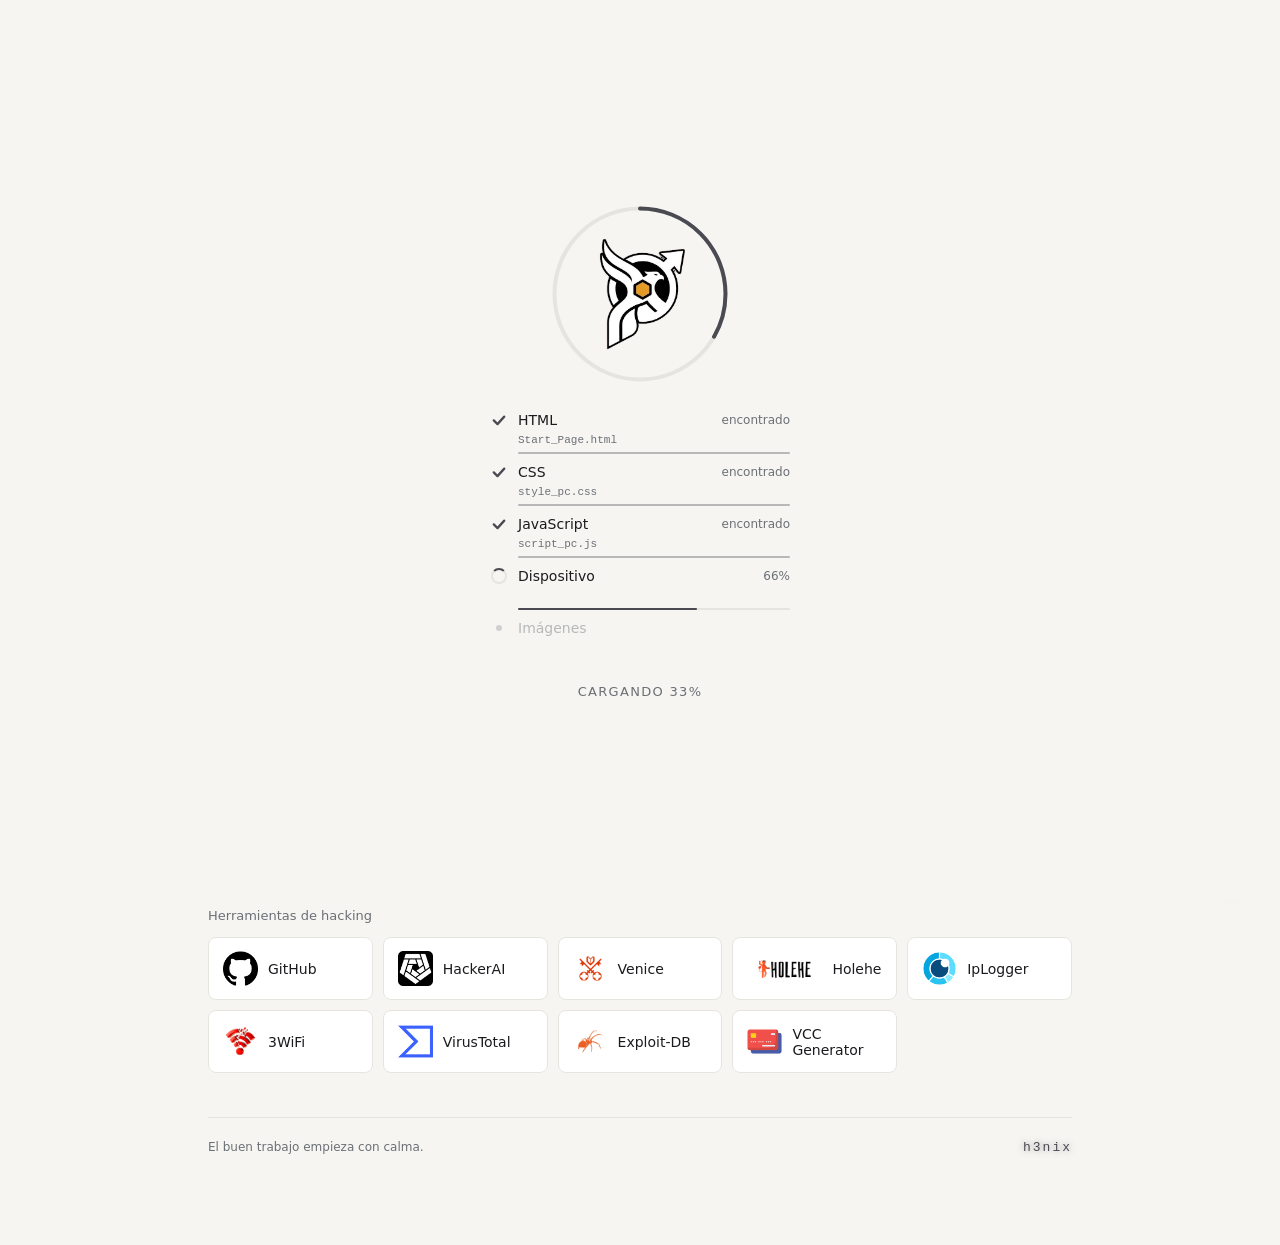
==== commit fb3aeaa0: "Add files via upload" ====
--- a/Start_Page.html
+++ b/Start_Page.html
@@ -216,6 +216,11 @@
       <a href="https://www.exploit-db.com/" target="_blank" rel="noopener">
         <img src="images/ExploitDB.png" alt="" width="35" height="35">
         Exploit-DB
+      </a>
+
+      <a href="https://www.vccgenerator.org" target="_blank" rel="noopener">
+        <img src="images/VCCGenerator.png" alt="" width="35" height="35">
+        VCC Generator
       </a>
     </div>
   </section>
--- a/style_pc.css
+++ b/style_pc.css
@@ -842,6 +842,8 @@
   transition:opacity .3s ease;
 }
 .grid img{transition:transform .45s cubic-bezier(.34,1.56,.64,1);}   /* la curva da el rebote */
+/* Los brillos de detrás (::before y ::after) toman las mismas esquinas redondeadas de la tarjeta: sin esto asoman cuadritos en las esquinas */
+.grid a::before, .grid a::after{border-radius:inherit;}
 
 /* Teclado (Tab): mismo efecto que el mouse */
 .grid a:focus-visible{
@@ -1307,7 +1309,7 @@
 .intro.is-done .intro-stage{animation:introPop .6s cubic-bezier(.34,1.56,.64,1);}
 @keyframes introPop{40%{transform:scale(1.08);}}
 
-.intro-ring{position:absolute; inset:0; width:100%; height:100%; transform:rotate(-90deg);}
+.intro-ring{position:absolute; inset:0; width:100%; height:100%; transform:rotate(-90deg); overflow:visible;}   /* sin recorte: así el brillo del aro no se corta en cuadrado */
 .intro-ring circle{fill:none; stroke-width:2.5;}
 .ring-bg{stroke:var(--border);}
 .ring-fg{
@@ -3152,4 +3154,4 @@
 .mnav{display:none;}
 .st-mback{display:none;}
 .st-sclear{display:none;}
-.st-bgwrap{display:none;}
+.st-bgwrap{display:none;}
